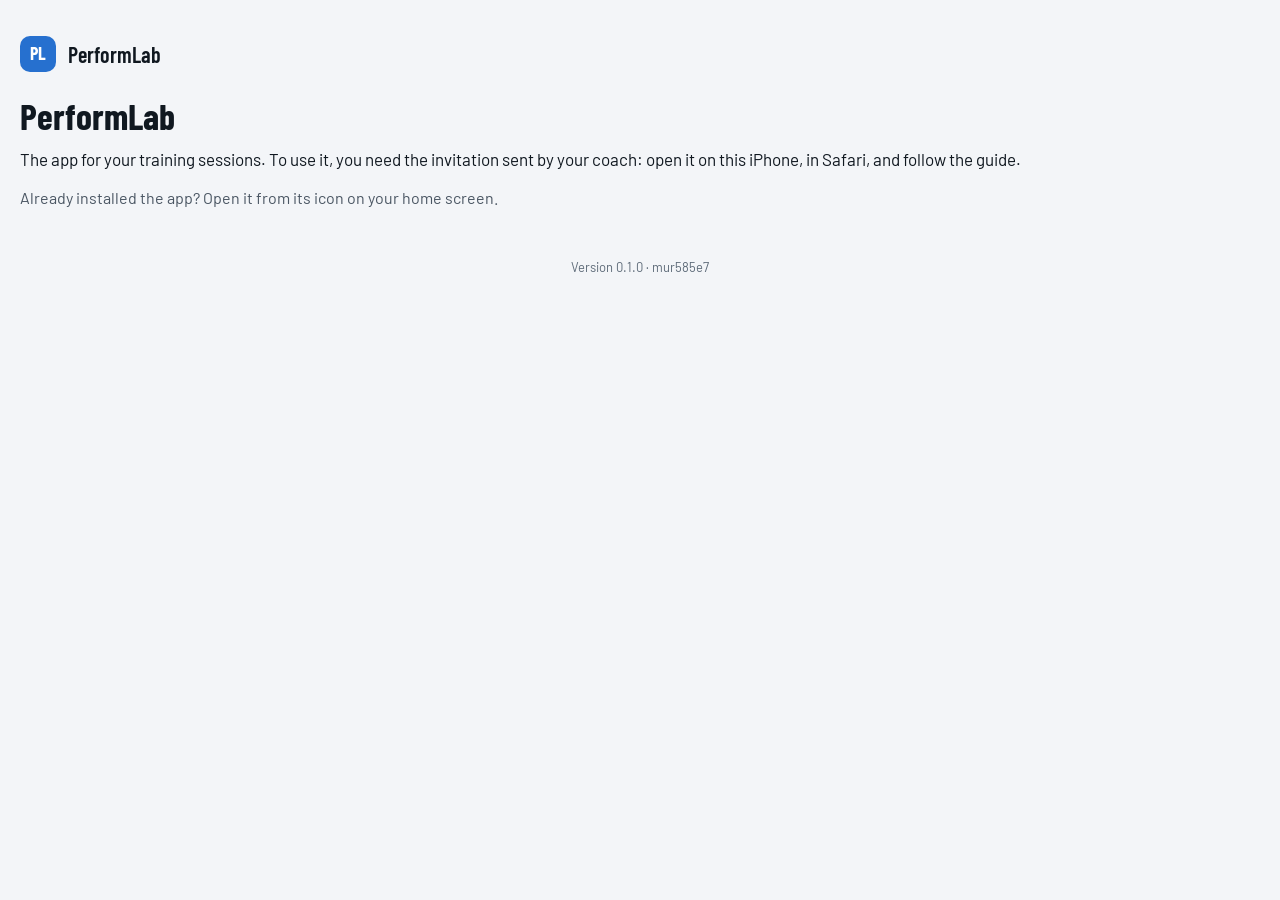
==== index.html @ 6d41f28b "PWA athlète - publication 20261002-175412" ====
<!DOCTYPE html>
<html lang="fr">
  <head>
    <meta charset="UTF-8" />
    <meta name="viewport" content="width=device-width, initial-scale=1, viewport-fit=cover" />
    <!-- Couleur de la barre du système : fond de la palette de la PWA (étape 6.4 bis). -->
    <meta name="theme-color" media="(prefers-color-scheme: dark)" content="#0f1317" />
    <meta name="theme-color" media="(prefers-color-scheme: light)" content="#f3f5f8" />
    <meta name="apple-mobile-web-app-capable" content="yes" />
    <meta name="apple-mobile-web-app-title" content="PerformLab" />
    <link rel="manifest" href="./manifest.webmanifest" />
    <link rel="apple-touch-icon" href="./icone-192.png" />
    <link rel="icon" type="image/png" href="./icone-192.png" />
    <title>PerformLab</title>
    <script type="module" crossorigin src="./assets/index-ChfJjUBq.js"></script>
    <link rel="stylesheet" crossorigin href="./assets/index-hLB2llm5.css">
  </head>
  <body>
    <div id="app"></div>
  </body>
</html>
---- assets/index-hLB2llm5.css ----
:root,[data-theme=dark]{--lightningcss-light: ;--lightningcss-dark:initial;color-scheme:dark;--bg-page:#0f1317;--bg-surface:#182028;--bg-block-header:#1e2832;--bg-muted:#141a20;--border-muted:#222b34;--bg-reader-bar:#141a20;--border-color:#242e38;--text-primary:#e8edf2;--text-secondary:#a3afbb;--text-tertiary:#7d8996;--accent:#2f7fe0;--accent-fill:#2670cf;--on-accent:#fff;--accent-light:#6aaef7;--banner-bg:#17263a;--banner-border:#2f7fe0;--state-same-bg:#6aaef7;--state-same-on:#0f1317;--state-modified:#f2a33a;--state-modified-on:#0f1317;--state-modified-text:#f2b45c;--state-todo-border:#4a5763;--state-todo-text:#c3ccd5;--danger-text:#ff8f80}[data-theme=light]{--lightningcss-light:initial;--lightningcss-dark: ;color-scheme:light;--bg-page:#f3f5f8;--bg-surface:#fff;--bg-block-header:#e9eef4;--bg-muted:#eceff3;--border-muted:#dde3e9;--bg-reader-bar:#fff;--border-color:#dfe5eb;--text-primary:#101820;--text-secondary:#4a5663;--text-tertiary:#5d6a78;--accent:#2f7fe0;--accent-fill:#2670cf;--on-accent:#fff;--accent-light:#1f64bd;--banner-bg:#e3eefc;--banner-border:#2f7fe0;--state-same-bg:#d7e7fb;--state-same-on:#0d4a94;--state-modified:#f2a33a;--state-modified-on:#101820;--state-modified-text:#9a5700;--state-todo-border:#8795a3;--state-todo-text:#3d4955;--danger-text:#b3261e}:root{--font-text:"Barlow", -apple-system, system-ui, sans-serif;--font-display:"Barlow Condensed", "Barlow", -apple-system, system-ui, sans-serif;--space-xs:4px;--space-sm:8px;--space-md:12px;--space-lg:20px;--space-xl:32px;--radius-sm:8px;--radius-md:14px;--radius-lg:18px;--touch-min:44px;--button-height:54px;--tabs-height:56px}@font-face{font-family:Barlow;font-style:normal;font-weight:400;font-display:swap;src:url(../polices/barlow-latin-400-normal.woff2)format("woff2")}@font-face{font-family:Barlow;font-style:normal;font-weight:500;font-display:swap;src:url(../polices/barlow-latin-500-normal.woff2)format("woff2")}@font-face{font-family:Barlow;font-style:normal;font-weight:600;font-display:swap;src:url(../polices/barlow-latin-600-normal.woff2)format("woff2")}@font-face{font-family:Barlow Condensed;font-style:normal;font-weight:600;font-display:swap;src:url(../polices/barlow-condensed-latin-600-normal.woff2)format("woff2")}@font-face{font-family:Barlow Condensed;font-style:normal;font-weight:700;font-display:swap;src:url(../polices/barlow-condensed-latin-700-normal.woff2)format("woff2")}html,body,#app{height:100%}html,body{overscroll-behavior:none;background:var(--bg-page);color:var(--text-primary);font-family:var(--font-text);-webkit-text-size-adjust:100%;-webkit-tap-highlight-color:transparent;margin:0;font-size:16px;line-height:1.4;overflow:hidden}h1,h2,h3{font-family:var(--font-display);margin:0;font-weight:700;line-height:1.1}.champ{gap:var(--space-xs);margin-bottom:var(--space-md);color:var(--text-secondary);flex-direction:column;font-size:.9375rem;display:flex}.champ input,.champ textarea{font:inherit;color:var(--text-primary);background:var(--bg-page);border:1.5px solid var(--border-color);border-radius:var(--radius-sm);min-height:var(--touch-min);padding:var(--space-sm) var(--space-md);box-sizing:border-box;font-size:1.0625rem}.champ input:focus,.champ textarea:focus{border-color:var(--accent);outline:none}.champ input[readonly]{color:var(--text-secondary)}.bouton{width:100%;min-height:var(--button-height);margin-top:var(--space-sm);border-radius:var(--radius-md);font-family:var(--font-text);cursor:pointer;font-size:1.125rem;font-weight:600;display:block}.bouton.principal{background:var(--accent-fill);color:var(--on-accent);border:none}.bouton.secondaire{border:1.5px solid var(--state-todo-border);color:var(--text-primary);background:0 0}.bouton:disabled{opacity:.55;cursor:default}.carte{background:var(--bg-surface);border-radius:var(--radius-lg);padding:var(--space-lg);margin-bottom:var(--space-md)}.texte-secondaire{color:var(--text-secondary)}.intitule{font-family:var(--font-text);letter-spacing:.12em;text-transform:uppercase;color:var(--text-secondary);margin:var(--space-lg) var(--space-xs) var(--space-sm);font-size:.8125rem;font-weight:600}.intitule.accent{color:var(--accent-light)}.ligne{justify-content:space-between;align-items:center;gap:var(--space-md);width:100%;min-height:var(--touch-min);font:inherit;text-align:left;color:var(--text-primary);cursor:pointer;background:0 0;border:none;padding:0;font-size:1.0625rem;display:flex}.ligne.accent{color:var(--accent-light)}.ligne.alerte{color:var(--danger-text)}.erreur{color:var(--text-primary);background:var(--bg-muted);border-left:4px solid var(--state-modified);border-radius:var(--radius-sm);padding:var(--space-md);margin:var(--space-md) 0}.onglets[data-v-5b04de70]{z-index:10;padding:var(--space-xs) max(var(--space-sm), env(safe-area-inset-right)) env(safe-area-inset-bottom) max(var(--space-sm), env(safe-area-inset-left));background:var(--bg-surface);border-top:1px solid var(--border-color);display:flex;position:fixed;bottom:0;left:0;right:0}.onglet[data-v-5b04de70]{min-height:var(--tabs-height);color:var(--text-secondary);flex-direction:column;flex:1;justify-content:center;align-items:center;gap:2px;font-size:.8125rem;font-weight:500;text-decoration:none;display:flex}.onglet.actif[data-v-5b04de70]{color:var(--accent-light);font-weight:600}.icone[data-v-5b04de70]{fill:none;stroke:currentColor;stroke-width:1.8px;stroke-linecap:round;stroke-linejoin:round;width:26px;height:26px}.onglet.actif .icone[data-v-5b04de70]{stroke-width:2.2px}.gabarit[data-v-c23abef9]{flex-direction:column;height:100%;display:flex}.barre-etat[data-v-c23abef9]{height:env(safe-area-inset-top);background:var(--bg-page);flex:none}.defilement[data-v-c23abef9]{overscroll-behavior-y:contain;-webkit-overflow-scrolling:touch;box-sizing:border-box;min-height:0;padding-top:max(calc(var(--space-lg) - env(safe-area-inset-top)), 0px);padding-left:max(var(--space-lg), env(safe-area-inset-left));padding-right:max(var(--space-lg), env(safe-area-inset-right));flex:1 1 0;overflow-y:auto}.entete[data-v-c23abef9]{justify-content:space-between;align-items:center;gap:var(--space-md);min-height:var(--touch-min);padding-top:var(--space-md);display:flex}.marque[data-v-c23abef9]{align-items:center;gap:var(--space-md);display:flex}.logo[data-v-c23abef9]{background:var(--accent-fill);width:36px;height:36px;color:var(--on-accent);font-family:var(--font-display);border-radius:10px;justify-content:center;align-items:center;font-size:1.125rem;font-weight:700;display:inline-flex}.nom[data-v-c23abef9]{font-family:var(--font-display);font-size:1.375rem;font-weight:600}.coach[data-v-c23abef9]{color:var(--text-secondary);font-size:.9375rem}.plein-ecran .contenu[data-v-c23abef9]{padding-top:0}.avec-onglets .defilement[data-v-c23abef9]{padding-bottom:calc(var(--tabs-height) + var(--space-lg) + env(safe-area-inset-bottom))}.contenu[data-v-c23abef9]{padding-top:var(--space-lg)}.pied[data-v-c23abef9]{padding-top:var(--space-xl);padding-bottom:max(var(--space-lg), env(safe-area-inset-bottom));text-align:center;color:var(--text-tertiary);font-size:.8125rem}.titre[data-v-57084f56]{margin:0 0 var(--space-xs);font-size:2.5rem}.seance[data-v-57084f56]{justify-content:space-between;align-items:center;gap:var(--space-md);color:inherit;margin-top:var(--space-md);text-decoration:none;display:flex}.corps p[data-v-57084f56]{margin:0}.titre-seance[data-v-57084f56]{font-size:1.125rem;font-weight:500}.meta[data-v-57084f56]{color:var(--text-secondary)}.pastille[data-v-57084f56]{border-radius:999px;flex:none;padding:2px 12px;font-size:.875rem;font-weight:600}.envoyee[data-v-57084f56]{background:var(--state-same-bg);color:var(--state-same-on)}.en-attente[data-v-57084f56]{border:1.5px solid var(--state-todo-border);color:var(--state-todo-text)}.titre[data-v-18b5e5ef]{margin-bottom:var(--space-md);font-size:2.25rem}.intro[data-v-18b5e5ef]{margin:0 0 var(--space-md);font-size:1.0625rem}.etapes[data-v-18b5e5ef]{margin-top:var(--space-lg);padding-left:calc(var(--space-lg) + 1.25rem);font-size:1.0625rem}.etapes li+li[data-v-18b5e5ef]{margin-top:var(--space-md)}.lien-texte[data-v-ebd82a32]{padding:var(--space-sm) 0;min-height:var(--touch-min);font:inherit;color:var(--accent-light);cursor:pointer;background:0 0;border:none;display:block}.titre[data-v-05183769]{margin-bottom:var(--space-sm);font-size:2.25rem}.question[data-v-9f95adce]{margin:0 0 var(--space-sm);font-size:1.0625rem}.explication[data-v-9f95adce]{margin:0;font-size:.9375rem}.explication+div[data-v-9f95adce]{margin-top:var(--space-md)}.titre[data-v-54c15e60]{margin-bottom:var(--space-md);font-size:2.25rem}.texte[data-v-54c15e60]{font-size:1.0625rem;line-height:1.5}.carte .texte[data-v-54c15e60]{margin:0}.version[data-v-54c15e60]{font-size:.8125rem}.effacement[data-v-54c15e60]{margin-top:var(--space-lg)}.date[data-v-a23d30db]{margin:0 0 var(--space-xs);color:var(--text-secondary);font-size:1.0625rem}.titre[data-v-a23d30db]{margin-bottom:var(--space-lg);font-size:2.5rem}.carte p[data-v-a23d30db]{margin:0}.carte p+p[data-v-a23d30db]{margin-top:var(--space-sm)}.principal[data-v-a23d30db]{font-size:1.0625rem}.diagnostic[data-v-a23d30db]{font-size:.875rem}.aujourdhui[data-v-a23d30db]{border:1.5px solid var(--border-color)}.aujourdhui .intitule[data-v-a23d30db]{margin:0 0 var(--space-xs)}.titre-seance[data-v-a23d30db]{margin:0 0 var(--space-xs);font-size:1.75rem}.aujourdhui p+p[data-v-a23d30db]{margin-top:0}.lancer[data-v-a23d30db]{box-sizing:border-box;margin-top:var(--space-md);justify-content:center;align-items:center;text-decoration:none;display:flex}.tuiles[data-v-a23d30db]{gap:var(--space-md);grid-template-columns:1fr 1fr;display:grid}.tuile[data-v-a23d30db]{box-sizing:border-box;min-height:128px;padding:var(--space-lg);border:1.5px solid var(--border-color);border-radius:var(--radius-lg);background:var(--bg-surface);color:var(--text-primary);font:inherit;text-align:left;flex-direction:column;text-decoration:none;display:flex}.tuile.a-venir[data-v-a23d30db]{border-style:dashed;border-color:var(--state-todo-border);color:var(--text-secondary);background:0 0}.tuile-tete[data-v-a23d30db]{justify-content:space-between;align-items:center;gap:var(--space-sm);min-height:28px;margin-bottom:auto;display:flex}.icone[data-v-a23d30db]{fill:none;width:28px;height:28px;stroke:var(--accent-light);stroke-width:1.8px;stroke-linecap:round;stroke-linejoin:round;flex:none}.a-venir .icone[data-v-a23d30db]{stroke:currentColor}.pastille[data-v-a23d30db]{background:var(--accent-fill);color:var(--on-accent);white-space:nowrap;border-radius:999px;padding:2px 10px;font-size:.875rem;font-weight:600}.tuile-titre[data-v-a23d30db]{margin-top:var(--space-md);font-size:1.25rem;font-weight:600}.tuile-detail[data-v-a23d30db]{color:var(--text-secondary);font-size:.9375rem}.titre[data-v-de3c1f25]{margin-bottom:var(--space-md);font-size:2.25rem}.illustration[data-v-873bbd40]{border-radius:var(--radius-md,12px);background:var(--bg-card,#fff);object-fit:contain;display:block}.vignette[data-v-873bbd40]{flex-shrink:0;width:64px;height:64px}.grande[data-v-873bbd40]{width:100%;max-height:220px;margin:var(--space-sm) 0}.pas-a-pas[data-v-c06b1b41]{grid-template-columns:var(--touch-min) minmax(84px, auto) var(--touch-min);border-radius:var(--radius-md);border:1.5px solid var(--border-color);background:var(--bg-page);align-items:center;gap:4px;padding:4px;display:inline-grid}.pas-a-pas.ecart[data-v-c06b1b41]{border-color:var(--state-modified)}.signe[data-v-c06b1b41]{height:var(--touch-min);background:var(--bg-block-header);color:var(--text-primary);cursor:pointer;border:none;border-radius:10px;font-size:1.5rem;font-weight:600}.signe[data-v-c06b1b41]:disabled{opacity:.45}.valeur[data-v-c06b1b41]{justify-content:center;align-items:baseline;gap:4px;display:flex}.valeur input[data-v-c06b1b41]{width:4.2ch;min-width:0;color:var(--text-primary);font-family:var(--font-display);text-align:right;background:0 0;border:none;padding:0;font-size:1.5rem;font-weight:700}.valeur input[data-v-c06b1b41]:focus{outline:2px solid var(--accent);outline-offset:2px;border-radius:4px}.unite[data-v-c06b1b41]{color:var(--text-secondary);font-size:1.0625rem}.icone-etat[data-v-96128c63]{fill:none;stroke:currentColor;stroke-width:2.4px;stroke-linecap:round;stroke-linejoin:round;flex:none;width:18px;height:18px}.choix[data-v-2cb89757]{gap:var(--space-sm);grid-template-columns:repeat(3,1fr);display:grid}.etat[data-v-2cb89757]{justify-content:center;align-items:center;gap:var(--space-xs);min-height:64px;padding:var(--space-sm) var(--space-xs);border-radius:var(--radius-md);border:1.5px solid var(--state-todo-border);background:var(--bg-surface);color:var(--text-primary);font-family:var(--font-text);cursor:pointer;flex-direction:column;font-size:1.0625rem;font-weight:600;display:flex}.etat[data-v-2cb89757]:disabled{cursor:default}.etat[data-v-2cb89757]:disabled:not(.choisi){opacity:.55}.icone[data-v-2cb89757]{width:26px;height:26px}.is-same .icone[data-v-2cb89757]{color:var(--accent-light)}.is-modified .icone[data-v-2cb89757]{color:var(--state-modified)}.is-skipped .icone[data-v-2cb89757]{color:var(--text-secondary)}.choisi[data-v-2cb89757]{background:var(--banner-bg)}.choisi.is-same[data-v-2cb89757]{border-color:var(--accent)}.choisi.is-modified[data-v-2cb89757]{border-color:var(--state-modified)}.choisi.is-skipped[data-v-2cb89757]{border-color:var(--text-secondary)}.compact .etat[data-v-2cb89757]{min-height:var(--touch-min);flex-direction:row;gap:6px;font-size:.9375rem}.compact .icone[data-v-2cb89757]{width:18px;height:18px}.compact .choisi.is-modified[data-v-2cb89757]{background:var(--state-modified);color:var(--state-modified-on)}.compact .choisi.is-modified .icone[data-v-2cb89757]{color:var(--state-modified-on)}.ligne[data-v-b8db3f36]{padding:var(--space-md) 0}.ligne+.ligne[data-v-b8db3f36]{border-top:1px solid var(--border-color)}.entete[data-v-b8db3f36]{justify-content:space-between;align-items:baseline;gap:var(--space-md);margin-bottom:var(--space-sm);display:flex}.titre[data-v-b8db3f36]{font-size:1.125rem;font-weight:600}.prevu[data-v-b8db3f36]{color:var(--text-tertiary);text-align:right;font-size:.9375rem}.champs[data-v-b8db3f36]{align-items:flex-start;gap:var(--space-sm);flex-direction:column;display:flex}.lecteur[data-v-18b032e0]{padding-bottom:calc(var(--button-height) + 2 * var(--space-md) + env(safe-area-inset-bottom))}.haut[data-v-18b032e0]{justify-content:space-between;align-items:center;gap:var(--space-md);min-height:var(--touch-min);display:flex}.vers-seance[data-v-18b032e0]{align-items:center;gap:var(--space-sm);min-height:var(--touch-min);color:var(--accent-light);font-size:1.0625rem;text-decoration:none;display:inline-flex}.icone-liste[data-v-18b032e0]{fill:none;stroke:currentColor;stroke-width:2px;width:22px;height:22px}.position[data-v-18b032e0]{color:var(--text-secondary);text-align:right}.segments[data-v-18b032e0]{gap:var(--space-sm);margin:var(--space-md) 0 var(--space-lg);display:flex}.segment[data-v-18b032e0]{background:var(--border-color);border-radius:3px;flex:1;height:5px}.segment.is-same[data-v-18b032e0]{background:var(--accent)}.segment.is-modified[data-v-18b032e0]{background:var(--state-modified)}.segment.is-skipped[data-v-18b032e0]{background:var(--text-tertiary)}.rubrique[data-v-18b032e0]{margin:var(--space-lg) 0 var(--space-sm);letter-spacing:.12em;text-transform:uppercase;color:var(--text-secondary);font-size:.8125rem;font-weight:600}.segments+.rubrique[data-v-18b032e0],.segments+div>.rubrique[data-v-18b032e0]:first-child{margin-top:0}.nom[data-v-18b032e0]{overflow-wrap:anywhere;font-size:2.5rem}.sous-titre[data-v-18b032e0]{margin:var(--space-xs) 0 0;color:var(--text-secondary);font-size:1.0625rem}.tuiles[data-v-18b032e0]{gap:var(--space-sm);margin-top:var(--space-lg);grid-template-columns:repeat(auto-fit,minmax(0,1fr));display:grid}.tuile[data-v-18b032e0]{min-height:108px;padding:var(--space-sm) var(--space-xs);border-radius:var(--radius-md);background:var(--bg-surface);text-align:center;flex-direction:column;justify-content:center;align-items:center;display:flex}.chiffre[data-v-18b032e0]{font-family:var(--font-display);overflow-wrap:anywhere;font-size:2.75rem;font-weight:700;line-height:1.1}.chiffre.long[data-v-18b032e0]{font-size:1.75rem}.unite[data-v-18b032e0]{margin-left:.2em;font-size:1.25rem}.libelle[data-v-18b032e0]{color:var(--text-secondary);font-size:.9375rem}.tempo-repos[data-v-18b032e0]{justify-content:space-between;gap:var(--space-md);margin-top:var(--space-md);padding:0 var(--space-sm);color:var(--text-secondary);font-size:1.0625rem;display:flex}.tempo-repos strong[data-v-18b032e0]{color:var(--text-primary)}.repos[data-v-18b032e0]{margin-left:auto}.consigne[data-v-18b032e0]{margin:var(--space-md) 0 0;padding:var(--space-md) var(--space-lg);border-radius:var(--radius-md);background:var(--bg-surface);font-size:1.0625rem}.consigne strong[data-v-18b032e0]{color:var(--text-secondary)}.carte-exercice[data-v-18b032e0]{margin-top:var(--space-lg);padding:var(--space-lg);border-radius:var(--radius-lg);background:var(--bg-surface)}.carte-exercice p[data-v-18b032e0]{margin:0}.entete-carte[data-v-18b032e0]{align-items:center;gap:var(--space-sm);display:flex}.nom-carte[data-v-18b032e0]{font-size:1.1875rem;font-weight:500}.prescription[data-v-18b032e0]{font-family:var(--font-display);overflow-wrap:anywhere;font-size:1.625rem;font-weight:700}.complement[data-v-18b032e0]{font-family:var(--font-text);color:var(--text-secondary);font-size:1rem;font-weight:400}.details[data-v-18b032e0]{color:var(--text-secondary);margin-bottom:var(--space-xs)!important}.carte-exercice .choix[data-v-18b032e0]{margin-top:var(--space-md)}.saisie-carte[data-v-18b032e0]{margin-top:var(--space-sm)}.carte-saisie[data-v-18b032e0]{margin-top:var(--space-lg);padding:var(--space-sm) var(--space-lg) var(--space-lg);border-radius:var(--radius-lg);background:var(--bg-surface)}.carte-saisie>.rubrique[data-v-18b032e0]{margin-top:var(--space-md);margin-bottom:0}.aide[data-v-18b032e0]{margin:var(--space-sm) 0 0;padding-top:var(--space-md);border-top:1px solid var(--border-color);color:var(--text-secondary)}.ligne-tours[data-v-18b032e0]{justify-content:space-between;align-items:center;gap:var(--space-md);margin-top:var(--space-md);display:flex}.prevu-tours[data-v-18b032e0]{color:var(--text-tertiary)}.barre[data-v-18b032e0]{gap:var(--space-md);padding:var(--space-md) max(var(--space-lg), env(safe-area-inset-right)) max(var(--space-md), env(safe-area-inset-bottom)) max(var(--space-lg), env(safe-area-inset-left));background:var(--bg-reader-bar);border-top:1px solid var(--border-muted);grid-template-columns:1fr 1fr;display:grid;position:fixed;bottom:0;left:0;right:0}.barre .bouton[data-v-18b032e0]{margin-top:0}.badge[data-v-0a43cc72]{white-space:nowrap;box-sizing:border-box;border-radius:999px;align-items:center;gap:6px;min-height:32px;padding:0 14px;font-size:.9375rem;font-weight:600;display:inline-flex}.is-same[data-v-0a43cc72]{background:var(--state-same-bg);color:var(--state-same-on)}.is-modified[data-v-0a43cc72]{background:var(--state-modified);color:var(--state-modified-on)}.is-skipped[data-v-0a43cc72],.is-todo[data-v-0a43cc72]{border:1.5px solid var(--state-todo-border);color:var(--state-todo-text)}.titre[data-v-a66cc22c]{font-size:2.25rem}.theme[data-v-a66cc22c]{color:var(--text-secondary);margin:var(--space-xs) 0 0}.rubrique[data-v-a66cc22c]{font-family:var(--font-text);letter-spacing:.12em;text-transform:uppercase;color:var(--text-secondary);margin:var(--space-xl) 0 var(--space-md);font-size:.8125rem;font-weight:600}.etats[data-v-a66cc22c]{gap:var(--space-sm);flex-wrap:wrap;display:flex}.bouton[data-v-a66cc22c]{width:100%;height:var(--button-height);margin-bottom:var(--space-sm);border-radius:var(--radius-md);font-family:var(--font-text);font-size:1.125rem;font-weight:600;display:block}.principal[data-v-a66cc22c]{background:var(--accent-fill);color:var(--on-accent);border:none}.secondaire[data-v-a66cc22c]{border:1.5px solid var(--state-todo-border);color:var(--text-primary);background:0 0}.bandeau[data-v-a66cc22c]{align-items:center;gap:var(--space-md);padding:var(--space-md) var(--space-lg);border-radius:var(--radius-lg);background:var(--banner-bg);border:1.5px solid var(--banner-border);margin-bottom:var(--space-md);font-weight:600;display:flex}.nombre[data-v-a66cc22c]{background:var(--accent-fill);width:44px;height:44px;color:var(--on-accent);font-family:var(--font-display);border-radius:50%;justify-content:center;align-items:center;font-size:1.5rem;font-weight:700;display:inline-flex}.carte[data-v-a66cc22c]{background:var(--bg-surface);border-radius:var(--radius-lg);padding:var(--space-lg);margin-bottom:var(--space-md)}.carte p[data-v-a66cc22c]{margin:0 0 var(--space-xs)}.attenuee[data-v-a66cc22c]{background:var(--bg-muted);border:1px solid var(--border-muted)}.exercice[data-v-a66cc22c]{font-size:1.125rem;font-weight:500}.prescription[data-v-a66cc22c]{font-family:var(--font-display);font-size:1.75rem;font-weight:600}.secondaire-texte[data-v-a66cc22c]{color:var(--text-secondary)}.modifie-texte[data-v-a66cc22c]{color:var(--state-modified-text)}.lien[data-v-a66cc22c]{color:var(--accent-light)}.roles[data-v-a66cc22c]{margin:0;padding:0;list-style:none}.role[data-v-a66cc22c]{align-items:center;gap:var(--space-sm);padding:var(--space-xs) 0;border-bottom:1px solid var(--border-color);grid-template-columns:28px 1fr auto;font-size:.875rem;display:grid}.pastille[data-v-a66cc22c]{border:1px solid var(--border-color);border-radius:6px;width:24px;height:24px}.valeur[data-v-a66cc22c]{color:var(--text-secondary);font-variant-numeric:tabular-nums}.question[data-v-3320740c]{margin:0 0 var(--space-sm);font-size:1.0625rem}.explication[data-v-3320740c]{margin:0;font-size:.9375rem}.titre[data-v-004e08c0]{margin-bottom:var(--space-lg);font-size:2.5rem}.libelle[data-v-004e08c0]{margin:0 0 var(--space-xs);font-size:.875rem}.accord[data-v-004e08c0],.question[data-v-004e08c0]{margin:0}.question[data-v-004e08c0]{font-size:1.0625rem}.coach[data-v-004e08c0]{margin:0;font-size:1.125rem;font-weight:500}.note[data-v-004e08c0]{margin:0 var(--space-xs) var(--space-md);font-size:.9375rem}.donnees .rangee+.rangee[data-v-004e08c0]{margin-top:var(--space-md);padding-top:var(--space-md);border-top:1px solid var(--border-color)}.retour[data-v-004e08c0]{margin-top:var(--space-lg);min-height:var(--touch-min);line-height:var(--touch-min);color:var(--accent-light);display:inline-block}.retour[data-v-64f197fd]{min-height:var(--touch-min);line-height:var(--touch-min);color:var(--accent-light);font-size:1.0625rem;text-decoration:none;display:inline-block}.date[data-v-64f197fd]{margin:var(--space-md) 0 var(--space-xs);color:var(--text-secondary);font-size:1.0625rem}.titre[data-v-64f197fd]{margin-bottom:var(--space-lg);overflow-wrap:anywhere;font-size:2.5rem}.note p[data-v-64f197fd]{margin:0}.rubrique[data-v-64f197fd]{letter-spacing:.12em;text-transform:uppercase;color:var(--text-secondary);font-size:.8125rem;font-weight:600;margin-bottom:var(--space-xs)!important}.texte-note[data-v-64f197fd]{font-size:1.0625rem}.progression[data-v-64f197fd]{align-items:center;gap:var(--space-md);margin:var(--space-lg) 0;display:flex}.piste[data-v-64f197fd]{background:var(--border-color);border-radius:4px;flex:1;height:8px;overflow:hidden}.rempli[data-v-64f197fd]{background:var(--state-modified);height:100%}.bloc[data-v-64f197fd]{background:var(--bg-surface);border-radius:var(--radius-lg);margin-bottom:var(--space-lg);overflow:hidden}.entete-bloc[data-v-64f197fd]{background:var(--bg-block-header);padding:var(--space-md) var(--space-lg)}.ligne-bloc[data-v-64f197fd]{justify-content:space-between;align-items:baseline;gap:var(--space-md);display:flex}.nom-bloc[data-v-64f197fd]{font-size:1.375rem;font-weight:700}.format[data-v-64f197fd]{color:var(--text-secondary);text-align:right}.consigne-bloc[data-v-64f197fd]{margin:var(--space-xs) 0 0;color:var(--text-secondary)}.exercice[data-v-64f197fd]{padding:var(--space-lg)}.exercice+.exercice[data-v-64f197fd]{border-top:1px solid var(--border-color)}.ligne-exercice[data-v-64f197fd]{justify-content:space-between;align-items:flex-start;gap:var(--space-sm);display:flex}.nom-exercice[data-v-64f197fd]{flex:1;margin:0;font-size:1.1875rem;font-weight:500}.prescription[data-v-64f197fd]{margin:var(--space-xs) 0 0;font-family:var(--font-display);overflow-wrap:anywhere;font-size:1.625rem;font-weight:600}.complement[data-v-64f197fd]{font-family:var(--font-text);color:var(--text-secondary);font-size:1rem;font-weight:400}.realise[data-v-64f197fd]{margin:var(--space-xs) 0 0;padding:2px var(--space-sm);border-radius:var(--radius-sm);background:var(--state-modified);color:var(--state-modified-on);font-weight:600;display:inline-block}.terme[data-v-64f197fd]{white-space:nowrap}.realise-lignes[data-v-64f197fd]{column-gap:var(--space-md);padding:var(--space-xs) var(--space-md) var(--space-sm);font-variant-numeric:tabular-nums;grid-template-columns:auto auto;row-gap:2px;display:inline-grid}.realise-lignes p[data-v-64f197fd]{margin:0}.realise-titre[data-v-64f197fd]{grid-column:1/-1}.realise-ligne[data-v-64f197fd]{display:contents}.realise-valeur[data-v-64f197fd]{white-space:nowrap}.commentaire[data-v-64f197fd]{margin-top:var(--space-lg)}.fin p[data-v-64f197fd],.confirmation p[data-v-64f197fd]{margin:0 0 var(--space-sm)}.fin-titre[data-v-64f197fd]{font-size:1.125rem;font-weight:600}.lien-bouton[data-v-64f197fd]{box-sizing:border-box;justify-content:center;align-items:center;text-decoration:none;display:flex}.details[data-v-64f197fd]{margin:var(--space-xs) 0 0;color:var(--text-secondary)}.bandeau[data-v-e4654d93]{align-items:center;gap:var(--space-md);padding:var(--space-md) var(--space-lg);margin-bottom:var(--space-lg);border-radius:var(--radius-lg);background:var(--banner-bg);border:1.5px solid var(--banner-border);display:flex}.bandeau p[data-v-e4654d93]{margin:0}.nombre[data-v-e4654d93]{background:var(--accent-fill);width:44px;height:44px;color:var(--on-accent);font-family:var(--font-display);border-radius:50%;flex:none;justify-content:center;align-items:center;font-size:1.5rem;font-weight:700;display:inline-flex}.bandeau-titre[data-v-e4654d93]{font-size:1.0625rem;font-weight:600}.bandeau-dates[data-v-e4654d93]{color:var(--text-secondary)}.rubrique[data-v-e4654d93]{font-family:var(--font-text);letter-spacing:.12em;text-transform:uppercase;color:var(--text-secondary);margin:var(--space-lg) 0 var(--space-md);font-size:.8125rem;font-weight:600}.seance[data-v-e4654d93]{color:inherit;gap:var(--space-lg);align-items:center;text-decoration:none;display:flex}.date[data-v-e4654d93]{flex-direction:column;flex:none;align-items:center;width:3rem;display:flex}.jour[data-v-e4654d93]{color:var(--accent-light);font-size:.875rem;font-weight:500}.numero[data-v-e4654d93]{font-family:var(--font-display);font-size:2rem;font-weight:700;line-height:1}.corps[data-v-e4654d93]{flex:1;min-width:0}.ligne-titre[data-v-e4654d93]{justify-content:space-between;align-items:flex-start;gap:var(--space-xs) var(--space-sm);flex-wrap:wrap;display:flex}.titre-seance[data-v-e4654d93]{flex:10rem;margin:0;font-size:1.125rem;font-weight:500}.pastille[data-v-e4654d93]{background:var(--state-same-bg);color:var(--state-same-on);border-radius:999px;flex:none;padding:2px 12px;font-size:.875rem;font-weight:600}.pastille.en-cours[data-v-e4654d93]{background:var(--state-modified);color:var(--state-modified-on)}.chevron[data-v-e4654d93]{color:var(--text-secondary);flex:none;font-size:1.75rem}.meta[data-v-e4654d93]{margin:var(--space-xs) 0 0;color:var(--text-secondary)}.retour[data-v-71c48bc3]{min-height:var(--touch-min);line-height:var(--touch-min);color:var(--accent-light);font-size:1.0625rem;text-decoration:none;display:inline-block}.titre[data-v-71c48bc3]{margin:var(--space-md) 0 var(--space-lg);font-size:2.5rem}.carte p[data-v-71c48bc3]{margin:0}.carte p+p[data-v-71c48bc3]{margin-top:var(--space-sm)}.principal[data-v-71c48bc3]{font-size:1.0625rem}
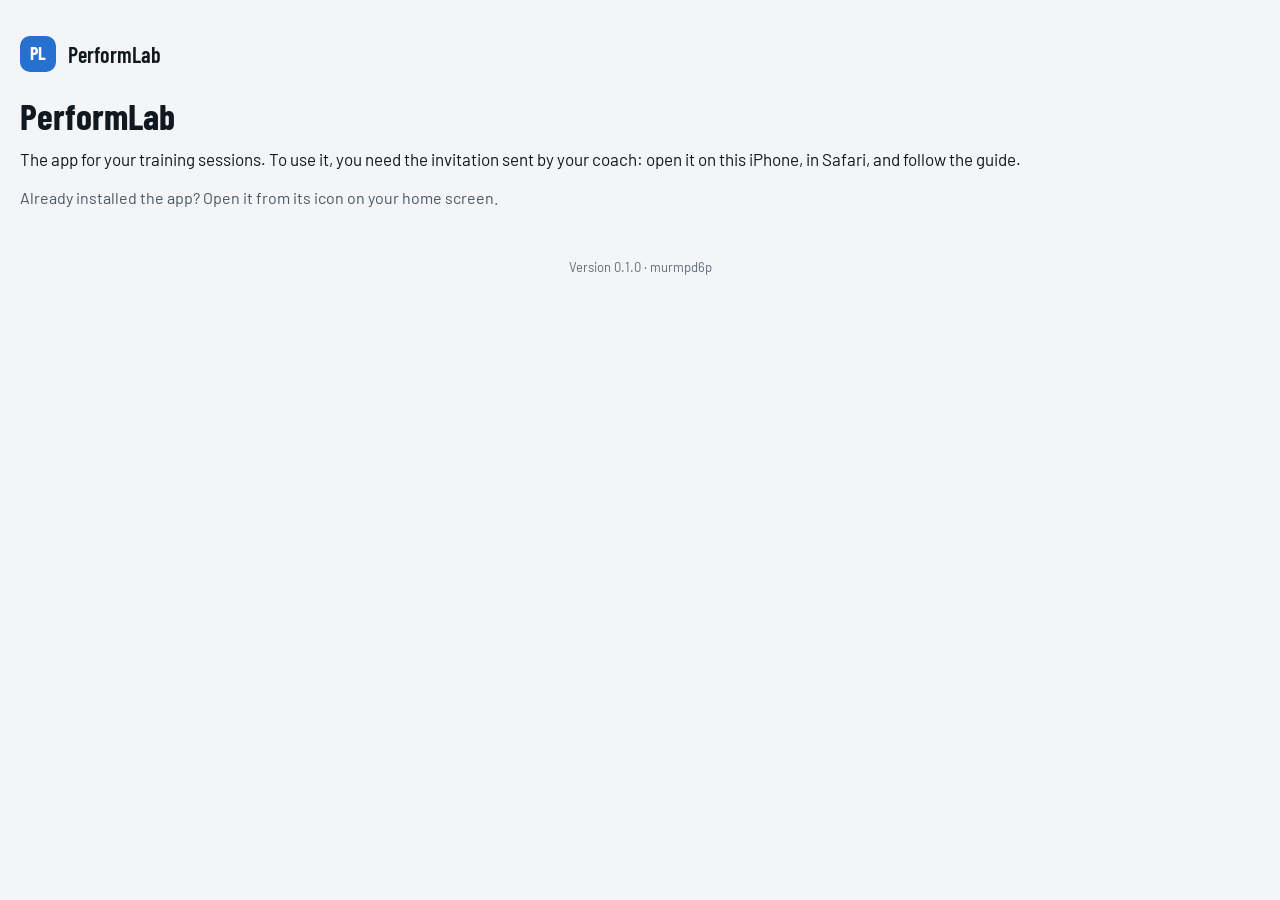
==== commit 4d8f5285: "PWA athlète - publication 20261003-020327" ====
--- a/index.html
+++ b/index.html
@@ -12,8 +12,8 @@
     <link rel="apple-touch-icon" href="./icone-192.png" />
     <link rel="icon" type="image/png" href="./icone-192.png" />
     <title>PerformLab</title>
-    <script type="module" crossorigin src="./assets/index-ChfJjUBq.js"></script>
-    <link rel="stylesheet" crossorigin href="./assets/index-hLB2llm5.css">
+    <script type="module" crossorigin src="./assets/index-DGYwR2J0.js"></script>
+    <link rel="stylesheet" crossorigin href="./assets/index-7eD16azv.css">
   </head>
   <body>
     <div id="app"></div>
--- a/assets/index-7eD16azv.css
+++ b/assets/index-7eD16azv.css
@@ -0,0 +1 @@
+:root,[data-theme=dark]{--lightningcss-light: ;--lightningcss-dark:initial;color-scheme:dark;--bg-page:#0f1317;--bg-surface:#182028;--bg-block-header:#1e2832;--bg-muted:#141a20;--border-muted:#222b34;--bg-reader-bar:#141a20;--border-color:#242e38;--text-primary:#e8edf2;--text-secondary:#a3afbb;--text-tertiary:#7d8996;--accent:#2f7fe0;--accent-fill:#2670cf;--on-accent:#fff;--accent-light:#6aaef7;--banner-bg:#17263a;--banner-border:#2f7fe0;--state-same-bg:#6aaef7;--state-same-on:#0f1317;--state-modified:#f2a33a;--state-modified-on:#0f1317;--state-modified-text:#f2b45c;--state-todo-border:#4a5763;--state-todo-text:#c3ccd5;--danger-text:#ff8f80;--rpe-1:#108240;--rpe-2:#10831a;--rpe-3:#368110;--rpe-4:#607a0f;--rpe-5:#807110;--rpe-6:#986713;--rpe-7:#af5a16;--rpe-8:#c44918;--rpe-9:#d72d1b;--rpe-10:#dd1b35;--rpe-on:#fff}[data-theme=light]{--lightningcss-light:initial;--lightningcss-dark: ;color-scheme:light;--bg-page:#f3f5f8;--bg-surface:#fff;--bg-block-header:#e9eef4;--bg-muted:#eceff3;--border-muted:#dde3e9;--bg-reader-bar:#fff;--border-color:#dfe5eb;--text-primary:#101820;--text-secondary:#4a5663;--text-tertiary:#5d6a78;--accent:#2f7fe0;--accent-fill:#2670cf;--on-accent:#fff;--accent-light:#1f64bd;--banner-bg:#e3eefc;--banner-border:#2f7fe0;--state-same-bg:#d7e7fb;--state-same-on:#0d4a94;--state-modified:#f2a33a;--state-modified-on:#101820;--state-modified-text:#9a5700;--state-todo-border:#8795a3;--state-todo-text:#3d4955;--danger-text:#b3261e;--rpe-1:#108240;--rpe-2:#10831a;--rpe-3:#368110;--rpe-4:#607a0f;--rpe-5:#807110;--rpe-6:#986713;--rpe-7:#af5a16;--rpe-8:#c44918;--rpe-9:#d72d1b;--rpe-10:#dd1b35;--rpe-on:#fff}:root{--font-text:"Barlow", -apple-system, system-ui, sans-serif;--font-display:"Barlow Condensed", "Barlow", -apple-system, system-ui, sans-serif;--space-xs:4px;--space-sm:8px;--space-md:12px;--space-lg:20px;--space-xl:32px;--radius-sm:8px;--radius-md:14px;--radius-lg:18px;--touch-min:44px;--button-height:54px;--tabs-height:56px}@font-face{font-family:Barlow;font-style:normal;font-weight:400;font-display:swap;src:url(../polices/barlow-latin-400-normal.woff2)format("woff2")}@font-face{font-family:Barlow;font-style:normal;font-weight:500;font-display:swap;src:url(../polices/barlow-latin-500-normal.woff2)format("woff2")}@font-face{font-family:Barlow;font-style:normal;font-weight:600;font-display:swap;src:url(../polices/barlow-latin-600-normal.woff2)format("woff2")}@font-face{font-family:Barlow Condensed;font-style:normal;font-weight:600;font-display:swap;src:url(../polices/barlow-condensed-latin-600-normal.woff2)format("woff2")}@font-face{font-family:Barlow Condensed;font-style:normal;font-weight:700;font-display:swap;src:url(../polices/barlow-condensed-latin-700-normal.woff2)format("woff2")}html,body,#app{height:100%}html,body{overscroll-behavior:none;background:var(--bg-page);color:var(--text-primary);font-family:var(--font-text);-webkit-text-size-adjust:100%;-webkit-tap-highlight-color:transparent;margin:0;font-size:16px;line-height:1.4;overflow:hidden}h1,h2,h3{font-family:var(--font-display);margin:0;font-weight:700;line-height:1.1}.champ{gap:var(--space-xs);margin-bottom:var(--space-md);color:var(--text-secondary);flex-direction:column;font-size:.9375rem;display:flex}.champ input,.champ textarea{font:inherit;color:var(--text-primary);background:var(--bg-page);border:1.5px solid var(--border-color);border-radius:var(--radius-sm);min-height:var(--touch-min);padding:var(--space-sm) var(--space-md);box-sizing:border-box;font-size:1.0625rem}.champ input:focus,.champ textarea:focus{border-color:var(--accent);outline:none}.champ input[readonly]{color:var(--text-secondary)}.bouton{width:100%;min-height:var(--button-height);margin-top:var(--space-sm);border-radius:var(--radius-md);font-family:var(--font-text);cursor:pointer;font-size:1.125rem;font-weight:600;display:block}.bouton.principal{background:var(--accent-fill);color:var(--on-accent);border:none}.bouton.secondaire{border:1.5px solid var(--state-todo-border);color:var(--text-primary);background:0 0}.bouton:disabled{opacity:.55;cursor:default}.carte{background:var(--bg-surface);border-radius:var(--radius-lg);padding:var(--space-lg);margin-bottom:var(--space-md)}.texte-secondaire{color:var(--text-secondary)}.intitule{font-family:var(--font-text);letter-spacing:.12em;text-transform:uppercase;color:var(--text-secondary);margin:var(--space-lg) var(--space-xs) var(--space-sm);font-size:.8125rem;font-weight:600}.intitule.accent{color:var(--accent-light)}.ligne{justify-content:space-between;align-items:center;gap:var(--space-md);width:100%;min-height:var(--touch-min);font:inherit;text-align:left;color:var(--text-primary);cursor:pointer;background:0 0;border:none;padding:0;font-size:1.0625rem;display:flex}.ligne.accent{color:var(--accent-light)}.ligne.alerte{color:var(--danger-text)}.erreur{color:var(--text-primary);background:var(--bg-muted);border-left:4px solid var(--state-modified);border-radius:var(--radius-sm);padding:var(--space-md);margin:var(--space-md) 0}.onglets[data-v-5b04de70]{z-index:10;padding:var(--space-xs) max(var(--space-sm), env(safe-area-inset-right)) env(safe-area-inset-bottom) max(var(--space-sm), env(safe-area-inset-left));background:var(--bg-surface);border-top:1px solid var(--border-color);display:flex;position:fixed;bottom:0;left:0;right:0}.onglet[data-v-5b04de70]{min-height:var(--tabs-height);color:var(--text-secondary);flex-direction:column;flex:1;justify-content:center;align-items:center;gap:2px;font-size:.8125rem;font-weight:500;text-decoration:none;display:flex}.onglet.actif[data-v-5b04de70]{color:var(--accent-light);font-weight:600}.icone[data-v-5b04de70]{fill:none;stroke:currentColor;stroke-width:1.8px;stroke-linecap:round;stroke-linejoin:round;width:26px;height:26px}.onglet.actif .icone[data-v-5b04de70]{stroke-width:2.2px}.gabarit[data-v-c23abef9]{flex-direction:column;height:100%;display:flex}.barre-etat[data-v-c23abef9]{height:env(safe-area-inset-top);background:var(--bg-page);flex:none}.defilement[data-v-c23abef9]{overscroll-behavior-y:contain;-webkit-overflow-scrolling:touch;box-sizing:border-box;min-height:0;padding-top:max(calc(var(--space-lg) - env(safe-area-inset-top)), 0px);padding-left:max(var(--space-lg), env(safe-area-inset-left));padding-right:max(var(--space-lg), env(safe-area-inset-right));flex:1 1 0;overflow-y:auto}.entete[data-v-c23abef9]{justify-content:space-between;align-items:center;gap:var(--space-md);min-height:var(--touch-min);padding-top:var(--space-md);display:flex}.marque[data-v-c23abef9]{align-items:center;gap:var(--space-md);display:flex}.logo[data-v-c23abef9]{background:var(--accent-fill);width:36px;height:36px;color:var(--on-accent);font-family:var(--font-display);border-radius:10px;justify-content:center;align-items:center;font-size:1.125rem;font-weight:700;display:inline-flex}.nom[data-v-c23abef9]{font-family:var(--font-display);font-size:1.375rem;font-weight:600}.coach[data-v-c23abef9]{color:var(--text-secondary);font-size:.9375rem}.plein-ecran .contenu[data-v-c23abef9]{padding-top:0}.avec-onglets .defilement[data-v-c23abef9]{padding-bottom:calc(var(--tabs-height) + var(--space-lg) + env(safe-area-inset-bottom))}.contenu[data-v-c23abef9]{padding-top:var(--space-lg)}.pied[data-v-c23abef9]{padding-top:var(--space-xl);padding-bottom:max(var(--space-lg), env(safe-area-inset-bottom));text-align:center;color:var(--text-tertiary);font-size:.8125rem}.titre[data-v-f253bcbd]{margin:0 0 var(--space-xs);font-size:2.5rem}.seance[data-v-f253bcbd]{justify-content:space-between;align-items:center;gap:var(--space-md);color:inherit;margin-top:var(--space-md);text-decoration:none;display:flex}.corps p[data-v-f253bcbd]{margin:0}.titre-seance[data-v-f253bcbd]{font-size:1.125rem;font-weight:500}.meta[data-v-f253bcbd]{color:var(--text-secondary)}.pastille[data-v-f253bcbd]{border-radius:999px;flex:none;padding:2px 12px;font-size:.875rem;font-weight:600}.envoyee[data-v-f253bcbd]{background:var(--state-same-bg);color:var(--state-same-on)}.en-attente[data-v-f253bcbd]{border:1.5px solid var(--state-todo-border);color:var(--state-todo-text)}.titre[data-v-18b5e5ef]{margin-bottom:var(--space-md);font-size:2.25rem}.intro[data-v-18b5e5ef]{margin:0 0 var(--space-md);font-size:1.0625rem}.etapes[data-v-18b5e5ef]{margin-top:var(--space-lg);padding-left:calc(var(--space-lg) + 1.25rem);font-size:1.0625rem}.etapes li+li[data-v-18b5e5ef]{margin-top:var(--space-md)}.lien-texte[data-v-ebd82a32]{padding:var(--space-sm) 0;min-height:var(--touch-min);font:inherit;color:var(--accent-light);cursor:pointer;background:0 0;border:none;display:block}.titre[data-v-05183769]{margin-bottom:var(--space-sm);font-size:2.25rem}.question[data-v-9f95adce]{margin:0 0 var(--space-sm);font-size:1.0625rem}.explication[data-v-9f95adce]{margin:0;font-size:.9375rem}.explication+div[data-v-9f95adce]{margin-top:var(--space-md)}.titre[data-v-54c15e60]{margin-bottom:var(--space-md);font-size:2.25rem}.texte[data-v-54c15e60]{font-size:1.0625rem;line-height:1.5}.carte .texte[data-v-54c15e60]{margin:0}.version[data-v-54c15e60]{font-size:.8125rem}.effacement[data-v-54c15e60]{margin-top:var(--space-lg)}.date[data-v-a23d30db]{margin:0 0 var(--space-xs);color:var(--text-secondary);font-size:1.0625rem}.titre[data-v-a23d30db]{margin-bottom:var(--space-lg);font-size:2.5rem}.carte p[data-v-a23d30db]{margin:0}.carte p+p[data-v-a23d30db]{margin-top:var(--space-sm)}.principal[data-v-a23d30db]{font-size:1.0625rem}.diagnostic[data-v-a23d30db]{font-size:.875rem}.aujourdhui[data-v-a23d30db]{border:1.5px solid var(--border-color)}.aujourdhui .intitule[data-v-a23d30db]{margin:0 0 var(--space-xs)}.titre-seance[data-v-a23d30db]{margin:0 0 var(--space-xs);font-size:1.75rem}.aujourdhui p+p[data-v-a23d30db]{margin-top:0}.lancer[data-v-a23d30db]{box-sizing:border-box;margin-top:var(--space-md);justify-content:center;align-items:center;text-decoration:none;display:flex}.tuiles[data-v-a23d30db]{gap:var(--space-md);grid-template-columns:1fr 1fr;display:grid}.tuile[data-v-a23d30db]{box-sizing:border-box;min-height:128px;padding:var(--space-lg);border:1.5px solid var(--border-color);border-radius:var(--radius-lg);background:var(--bg-surface);color:var(--text-primary);font:inherit;text-align:left;flex-direction:column;text-decoration:none;display:flex}.tuile.a-venir[data-v-a23d30db]{border-style:dashed;border-color:var(--state-todo-border);color:var(--text-secondary);background:0 0}.tuile-tete[data-v-a23d30db]{justify-content:space-between;align-items:center;gap:var(--space-sm);min-height:28px;margin-bottom:auto;display:flex}.icone[data-v-a23d30db]{fill:none;width:28px;height:28px;stroke:var(--accent-light);stroke-width:1.8px;stroke-linecap:round;stroke-linejoin:round;flex:none}.a-venir .icone[data-v-a23d30db]{stroke:currentColor}.pastille[data-v-a23d30db]{background:var(--accent-fill);color:var(--on-accent);white-space:nowrap;border-radius:999px;padding:2px 10px;font-size:.875rem;font-weight:600}.tuile-titre[data-v-a23d30db]{margin-top:var(--space-md);font-size:1.25rem;font-weight:600}.tuile-detail[data-v-a23d30db]{color:var(--text-secondary);font-size:.9375rem}.titre[data-v-de3c1f25]{margin-bottom:var(--space-md);font-size:2.25rem}.illustration[data-v-873bbd40]{border-radius:var(--radius-md,12px);background:var(--bg-card,#fff);object-fit:contain;display:block}.vignette[data-v-873bbd40]{flex-shrink:0;width:64px;height:64px}.grande[data-v-873bbd40]{width:100%;max-height:220px;margin:var(--space-sm) 0}.champ-direct[data-v-f003b62e]{width:100%;min-width:0;min-height:var(--touch-min);box-sizing:border-box;padding:0 var(--space-md);border-radius:var(--radius-md);border:1.5px solid var(--state-todo-border);background:var(--bg-page);color:var(--text-primary);font-family:var(--font-text);font-variant-numeric:tabular-nums;text-align:right;font-size:1.25rem}.champ-direct[data-v-f003b62e]:focus{border-color:var(--accent);outline:none}.champ-direct.proposee[data-v-f003b62e]{letter-spacing:.08em;color:var(--text-secondary);font-style:italic}.champ-direct.a-saisir[data-v-f003b62e]{border-color:var(--state-modified);border-style:dashed}.champ-direct[data-v-f003b62e]::placeholder{color:var(--text-tertiary);font-size:.875rem;font-style:normal}.champ-direct.a-saisir[data-v-f003b62e]::placeholder{color:var(--state-modified-text)}.champ-direct[data-v-f003b62e]:disabled{opacity:1;border-style:solid;border-color:var(--border-color);-webkit-text-fill-color:currentColor}.icone-etat[data-v-96128c63]{fill:none;stroke:currentColor;stroke-width:2.4px;stroke-linecap:round;stroke-linejoin:round;flex:none;width:18px;height:18px}.choix[data-v-2cb89757]{gap:var(--space-sm);grid-template-columns:repeat(3,1fr);display:grid}.etat[data-v-2cb89757]{justify-content:center;align-items:center;gap:var(--space-xs);min-height:64px;padding:var(--space-sm) var(--space-xs);border-radius:var(--radius-md);border:1.5px solid var(--state-todo-border);background:var(--bg-surface);color:var(--text-primary);font-family:var(--font-text);cursor:pointer;flex-direction:column;font-size:1.0625rem;font-weight:600;display:flex}.etat[data-v-2cb89757]:disabled{cursor:default}.etat[data-v-2cb89757]:disabled:not(.choisi){opacity:.55}.icone[data-v-2cb89757]{width:26px;height:26px}.is-same .icone[data-v-2cb89757]{color:var(--accent-light)}.is-modified .icone[data-v-2cb89757]{color:var(--state-modified)}.is-skipped .icone[data-v-2cb89757]{color:var(--text-secondary)}.choisi[data-v-2cb89757]{background:var(--banner-bg)}.choisi.is-same[data-v-2cb89757]{border-color:var(--accent)}.choisi.is-modified[data-v-2cb89757]{border-color:var(--state-modified)}.choisi.is-skipped[data-v-2cb89757]{border-color:var(--text-secondary)}.compact .etat[data-v-2cb89757]{min-height:var(--touch-min);flex-direction:row;gap:6px;font-size:.9375rem}.compact .icone[data-v-2cb89757]{width:18px;height:18px}.compact .choisi.is-modified[data-v-2cb89757]{background:var(--state-modified);color:var(--state-modified-on)}.compact .choisi.is-modified .icone[data-v-2cb89757]{color:var(--state-modified-on)}.niveaux[data-v-5ea07ce2]{gap:var(--space-sm);grid-template-columns:repeat(5,1fr);display:grid}.niveau[data-v-5ea07ce2]{min-height:var(--touch-min);border:1.5px solid var(--border-color);border-top:5px solid var(--niveau);border-radius:var(--radius-sm);background:var(--bg-surface);color:var(--text-primary);font-family:var(--font-text);cursor:pointer;font-size:1.25rem;font-weight:700}.niveau.choisi[data-v-5ea07ce2]{border-color:var(--niveau);background:var(--niveau);color:var(--rpe-on)}.niveau[data-v-5ea07ce2]:disabled{cursor:default}.niveau[data-v-5ea07ce2]:disabled:not(.choisi){opacity:.55}.mot[data-v-5ea07ce2]{margin:var(--space-sm) 0 0;color:var(--text-secondary);font-size:1.0625rem}.duree[data-v-4b559c21]{grid-template-columns:minmax(0,1fr) auto minmax(0,1fr) auto;align-items:center;gap:4px;display:grid}.duree input[data-v-4b559c21]{width:100%;min-width:0;min-height:var(--touch-min);box-sizing:border-box;padding:0 var(--space-sm);border-radius:var(--radius-md);border:1.5px solid var(--state-todo-border);background:var(--bg-page);color:var(--text-primary);font-family:var(--font-text);font-variant-numeric:tabular-nums;text-align:right;font-size:1.25rem}.duree input[data-v-4b559c21]:focus{border-color:var(--accent);outline:none}.duree.proposee input[data-v-4b559c21]{letter-spacing:.08em;color:var(--text-secondary);font-style:italic}.duree input[data-v-4b559c21]:disabled{opacity:1;border-color:var(--border-color);-webkit-text-fill-color:currentColor}.symbole[data-v-4b559c21]{color:var(--text-secondary);font-size:.9375rem}.tableau[data-v-e34bbc9a]{table-layout:fixed;border-collapse:separate;width:100%;border-spacing:var(--space-sm) var(--space-sm);margin:0 calc(-1 * var(--space-sm));width:calc(100% + 2 * var(--space-sm))}.tableau thead th[data-v-e34bbc9a]{color:var(--text-secondary);text-align:right;vertical-align:bottom;overflow-wrap:anywhere;font-size:.9375rem;font-weight:400}.obligatoire[data-v-e34bbc9a]{display:block}.rang[data-v-e34bbc9a]{width:2.25rem;color:var(--text-secondary);font-size:1.0625rem;font-weight:700;text-align:left!important}.tableau td[data-v-e34bbc9a]{text-align:right;padding:0}.lu[data-v-e34bbc9a]{min-height:var(--touch-min);line-height:var(--touch-min);font-variant-numeric:tabular-nums;white-space:nowrap;font-size:1.125rem;display:block}.plus[data-v-e34bbc9a]{margin-top:var(--space-md);border:1.5px dashed var(--state-todo-border);border-radius:var(--radius-md);padding:0 var(--space-md)}.plus.ouvert[data-v-e34bbc9a]{border-style:solid;border-color:var(--border-color);padding-bottom:var(--space-md)}.plus-titre[data-v-e34bbc9a]{width:100%;min-height:var(--touch-min);color:var(--accent-light);font-family:var(--font-text);cursor:pointer;background:0 0;border:none;justify-content:space-between;align-items:center;padding:0;font-size:1.0625rem;display:flex}.pastilles[data-v-e34bbc9a]{gap:var(--space-sm);margin-bottom:var(--space-sm);flex-wrap:wrap;display:flex}.pastille[data-v-e34bbc9a]{min-height:var(--touch-min);padding:0 var(--space-md);border:1.5px solid var(--state-todo-border);background:var(--bg-surface);color:var(--text-primary);font-family:var(--font-text);cursor:pointer;border-radius:999px;font-size:1rem}.pastille.active[data-v-e34bbc9a]{border-color:var(--accent);background:var(--banner-bg);font-weight:600}.aide-proposee[data-v-e34bbc9a]{margin:var(--space-sm) 0 0;color:var(--text-secondary);font-size:.9375rem}.lecteur[data-v-bb235b52]{padding-bottom:calc(var(--button-height) + 2 * var(--space-md) + env(safe-area-inset-bottom))}.haut[data-v-bb235b52]{justify-content:space-between;align-items:center;gap:var(--space-md);min-height:var(--touch-min);display:flex}.vers-seance[data-v-bb235b52]{align-items:center;gap:var(--space-sm);min-height:var(--touch-min);color:var(--accent-light);font-size:1.0625rem;text-decoration:none;display:inline-flex}.icone-liste[data-v-bb235b52]{fill:none;stroke:currentColor;stroke-width:2px;width:22px;height:22px}.position[data-v-bb235b52]{color:var(--text-secondary);text-align:right}.segments[data-v-bb235b52]{gap:var(--space-sm);margin:var(--space-md) 0 var(--space-lg);display:flex}.segment[data-v-bb235b52]{background:var(--border-color);border-radius:3px;flex:1;height:5px}.segment.is-same[data-v-bb235b52]{background:var(--accent)}.segment.is-modified[data-v-bb235b52]{background:var(--state-modified)}.segment.is-skipped[data-v-bb235b52]{background:var(--text-tertiary)}.segment.incomplet[data-v-bb235b52]{background:repeating-linear-gradient(90deg, var(--state-modified) 0 4px, var(--border-color) 4px 8px)}.rubrique[data-v-bb235b52]{margin:var(--space-lg) 0 var(--space-sm);letter-spacing:.12em;text-transform:uppercase;color:var(--text-secondary);font-size:.8125rem;font-weight:600}.segments+.rubrique[data-v-bb235b52],.segments+div>.rubrique[data-v-bb235b52]:first-child{margin-top:0}.nom[data-v-bb235b52]{overflow-wrap:anywhere;font-size:2.5rem}.sous-titre[data-v-bb235b52]{margin:var(--space-xs) 0 0;color:var(--text-secondary);font-size:1.0625rem}.tuiles[data-v-bb235b52]{gap:var(--space-sm);margin-top:var(--space-lg);grid-template-columns:repeat(auto-fit,minmax(0,1fr));display:grid}.tuile[data-v-bb235b52]{min-height:108px;padding:var(--space-sm) var(--space-xs);border-radius:var(--radius-md);background:var(--bg-surface);text-align:center;flex-direction:column;justify-content:center;align-items:center;display:flex}.chiffre[data-v-bb235b52]{font-family:var(--font-display);overflow-wrap:anywhere;font-size:2.75rem;font-weight:700;line-height:1.1}.chiffre.long[data-v-bb235b52]{font-size:1.75rem}.unite[data-v-bb235b52]{margin-left:.2em;font-size:1.25rem}.libelle[data-v-bb235b52]{color:var(--text-secondary);font-size:.9375rem}.tempo-repos[data-v-bb235b52]{justify-content:space-between;gap:var(--space-md);margin-top:var(--space-md);padding:0 var(--space-sm);color:var(--text-secondary);font-size:1.0625rem;display:flex}.tempo-repos strong[data-v-bb235b52]{color:var(--text-primary)}.repos[data-v-bb235b52]{margin-left:auto}.consigne[data-v-bb235b52]{margin:var(--space-md) 0 0;padding:var(--space-md) var(--space-lg);border-radius:var(--radius-md);background:var(--bg-surface);font-size:1.0625rem}.consigne strong[data-v-bb235b52]{color:var(--text-secondary)}.carte-exercice[data-v-bb235b52]{margin-top:var(--space-lg);padding:var(--space-lg);border-radius:var(--radius-lg);background:var(--bg-surface)}.carte-exercice p[data-v-bb235b52]{margin:0}.entete-carte[data-v-bb235b52]{align-items:center;gap:var(--space-sm);display:flex}.nom-carte[data-v-bb235b52]{font-size:1.1875rem;font-weight:500}.prescription[data-v-bb235b52]{font-family:var(--font-display);overflow-wrap:anywhere;font-size:1.625rem;font-weight:700}.complement[data-v-bb235b52]{font-family:var(--font-text);color:var(--text-secondary);font-size:1rem;font-weight:400}.details[data-v-bb235b52]{color:var(--text-secondary);margin-bottom:var(--space-xs)!important}.carte-exercice .choix[data-v-bb235b52]{margin-top:var(--space-md)}.saisie-carte[data-v-bb235b52]{margin-top:var(--space-sm)}.carte-saisie[data-v-bb235b52]{margin-top:var(--space-lg);padding:var(--space-sm) var(--space-lg) var(--space-lg);border-radius:var(--radius-lg);background:var(--bg-surface)}.carte-saisie>.rubrique[data-v-bb235b52]{margin-top:var(--space-md);margin-bottom:0}.aide[data-v-bb235b52]{margin:var(--space-sm) 0 0;padding-top:var(--space-md);border-top:1px solid var(--border-color);color:var(--text-secondary)}.durete[data-v-bb235b52]{margin-top:var(--space-lg)}.carte-exercice .durete[data-v-bb235b52]{margin-top:var(--space-md);padding-top:var(--space-md);border-top:1px solid var(--border-color)}.titre-durete[data-v-bb235b52]{font-size:1.0625rem;font-weight:700;margin:0 0 var(--space-sm)!important}.champ-tours[data-v-bb235b52]{align-items:center;gap:var(--space-sm);width:9rem;display:inline-flex}.unite-tours[data-v-bb235b52]{color:var(--text-secondary)}.ligne-tours[data-v-bb235b52]{justify-content:space-between;align-items:center;gap:var(--space-md);margin-top:var(--space-md);display:flex}.prevu-tours[data-v-bb235b52]{color:var(--text-tertiary)}.barre[data-v-bb235b52]{gap:var(--space-md);padding:var(--space-md) max(var(--space-lg), env(safe-area-inset-right)) max(var(--space-md), env(safe-area-inset-bottom)) max(var(--space-lg), env(safe-area-inset-left));background:var(--bg-reader-bar);border-top:1px solid var(--border-muted);grid-template-columns:1fr 1fr;display:grid;position:fixed;bottom:0;left:0;right:0}.barre .bouton[data-v-bb235b52]{margin-top:0}.badge[data-v-0a43cc72]{white-space:nowrap;box-sizing:border-box;border-radius:999px;align-items:center;gap:6px;min-height:32px;padding:0 14px;font-size:.9375rem;font-weight:600;display:inline-flex}.is-same[data-v-0a43cc72]{background:var(--state-same-bg);color:var(--state-same-on)}.is-modified[data-v-0a43cc72]{background:var(--state-modified);color:var(--state-modified-on)}.is-skipped[data-v-0a43cc72],.is-todo[data-v-0a43cc72]{border:1.5px solid var(--state-todo-border);color:var(--state-todo-text)}.titre[data-v-a66cc22c]{font-size:2.25rem}.theme[data-v-a66cc22c]{color:var(--text-secondary);margin:var(--space-xs) 0 0}.rubrique[data-v-a66cc22c]{font-family:var(--font-text);letter-spacing:.12em;text-transform:uppercase;color:var(--text-secondary);margin:var(--space-xl) 0 var(--space-md);font-size:.8125rem;font-weight:600}.etats[data-v-a66cc22c]{gap:var(--space-sm);flex-wrap:wrap;display:flex}.bouton[data-v-a66cc22c]{width:100%;height:var(--button-height);margin-bottom:var(--space-sm);border-radius:var(--radius-md);font-family:var(--font-text);font-size:1.125rem;font-weight:600;display:block}.principal[data-v-a66cc22c]{background:var(--accent-fill);color:var(--on-accent);border:none}.secondaire[data-v-a66cc22c]{border:1.5px solid var(--state-todo-border);color:var(--text-primary);background:0 0}.bandeau[data-v-a66cc22c]{align-items:center;gap:var(--space-md);padding:var(--space-md) var(--space-lg);border-radius:var(--radius-lg);background:var(--banner-bg);border:1.5px solid var(--banner-border);margin-bottom:var(--space-md);font-weight:600;display:flex}.nombre[data-v-a66cc22c]{background:var(--accent-fill);width:44px;height:44px;color:var(--on-accent);font-family:var(--font-display);border-radius:50%;justify-content:center;align-items:center;font-size:1.5rem;font-weight:700;display:inline-flex}.carte[data-v-a66cc22c]{background:var(--bg-surface);border-radius:var(--radius-lg);padding:var(--space-lg);margin-bottom:var(--space-md)}.carte p[data-v-a66cc22c]{margin:0 0 var(--space-xs)}.attenuee[data-v-a66cc22c]{background:var(--bg-muted);border:1px solid var(--border-muted)}.exercice[data-v-a66cc22c]{font-size:1.125rem;font-weight:500}.prescription[data-v-a66cc22c]{font-family:var(--font-display);font-size:1.75rem;font-weight:600}.secondaire-texte[data-v-a66cc22c]{color:var(--text-secondary)}.modifie-texte[data-v-a66cc22c]{color:var(--state-modified-text)}.lien[data-v-a66cc22c]{color:var(--accent-light)}.roles[data-v-a66cc22c]{margin:0;padding:0;list-style:none}.role[data-v-a66cc22c]{align-items:center;gap:var(--space-sm);padding:var(--space-xs) 0;border-bottom:1px solid var(--border-color);grid-template-columns:28px 1fr auto;font-size:.875rem;display:grid}.pastille[data-v-a66cc22c]{border:1px solid var(--border-color);border-radius:6px;width:24px;height:24px}.valeur[data-v-a66cc22c]{color:var(--text-secondary);font-variant-numeric:tabular-nums}.question[data-v-3320740c]{margin:0 0 var(--space-sm);font-size:1.0625rem}.explication[data-v-3320740c]{margin:0;font-size:.9375rem}.titre[data-v-004e08c0]{margin-bottom:var(--space-lg);font-size:2.5rem}.libelle[data-v-004e08c0]{margin:0 0 var(--space-xs);font-size:.875rem}.accord[data-v-004e08c0],.question[data-v-004e08c0]{margin:0}.question[data-v-004e08c0]{font-size:1.0625rem}.coach[data-v-004e08c0]{margin:0;font-size:1.125rem;font-weight:500}.note[data-v-004e08c0]{margin:0 var(--space-xs) var(--space-md);font-size:.9375rem}.donnees .rangee+.rangee[data-v-004e08c0]{margin-top:var(--space-md);padding-top:var(--space-md);border-top:1px solid var(--border-color)}.retour[data-v-004e08c0]{margin-top:var(--space-lg);min-height:var(--touch-min);line-height:var(--touch-min);color:var(--accent-light);display:inline-block}.retour[data-v-545f0896]{min-height:var(--touch-min);line-height:var(--touch-min);color:var(--accent-light);font-size:1.0625rem;text-decoration:none;display:inline-block}.date[data-v-545f0896]{margin:var(--space-md) 0 var(--space-xs);color:var(--text-secondary);font-size:1.0625rem}.titre[data-v-545f0896]{margin-bottom:var(--space-lg);overflow-wrap:anywhere;font-size:2.5rem}.note p[data-v-545f0896]{margin:0}.rubrique[data-v-545f0896]{letter-spacing:.12em;text-transform:uppercase;color:var(--text-secondary);font-size:.8125rem;font-weight:600;margin-bottom:var(--space-xs)!important}.texte-note[data-v-545f0896]{font-size:1.0625rem}.progression[data-v-545f0896]{align-items:center;gap:var(--space-md);margin:var(--space-lg) 0;display:flex}.piste[data-v-545f0896]{background:var(--border-color);border-radius:4px;flex:1;height:8px;overflow:hidden}.rempli[data-v-545f0896]{background:var(--state-modified);height:100%}.bloc[data-v-545f0896]{background:var(--bg-surface);border-radius:var(--radius-lg);margin-bottom:var(--space-lg);overflow:hidden}.entete-bloc[data-v-545f0896]{background:var(--bg-block-header);padding:var(--space-md) var(--space-lg)}.ligne-bloc[data-v-545f0896]{justify-content:space-between;align-items:baseline;gap:var(--space-md);display:flex}.nom-bloc[data-v-545f0896]{font-size:1.375rem;font-weight:700}.format[data-v-545f0896]{color:var(--text-secondary);text-align:right}.consigne-bloc[data-v-545f0896]{margin:var(--space-xs) 0 0;color:var(--text-secondary)}.exercice[data-v-545f0896]{padding:var(--space-lg)}.exercice+.exercice[data-v-545f0896]{border-top:1px solid var(--border-color)}.ligne-exercice[data-v-545f0896]{justify-content:space-between;align-items:flex-start;gap:var(--space-sm);display:flex}.nom-exercice[data-v-545f0896]{flex:1;margin:0;font-size:1.1875rem;font-weight:500}.prescription[data-v-545f0896]{margin:var(--space-xs) 0 0;font-family:var(--font-display);overflow-wrap:anywhere;font-size:1.625rem;font-weight:600}.complement[data-v-545f0896]{font-family:var(--font-text);color:var(--text-secondary);font-size:1rem;font-weight:400}.realise[data-v-545f0896]{margin:var(--space-xs) 0 0;padding:2px var(--space-sm);border-radius:var(--radius-sm);background:var(--state-modified);color:var(--state-modified-on);font-weight:600;display:inline-block}.terme[data-v-545f0896]{white-space:nowrap}.a-saisir[data-v-545f0896]{margin:var(--space-xs) 0 0;color:var(--state-modified-text);font-size:.9375rem;font-weight:600}.durete[data-v-545f0896]{margin:var(--space-xs) 0 0;color:var(--text-secondary)}.realise-lignes[data-v-545f0896]{column-gap:var(--space-md);padding:var(--space-xs) var(--space-md) var(--space-sm);font-variant-numeric:tabular-nums;grid-template-columns:auto auto;row-gap:2px;display:inline-grid}.realise-lignes p[data-v-545f0896]{margin:0}.realise-titre[data-v-545f0896]{grid-column:1/-1}.realise-ligne[data-v-545f0896]{display:contents}.realise-valeur[data-v-545f0896]{white-space:nowrap}.fin p[data-v-545f0896]{margin:0 0 var(--space-sm)}.fin-titre[data-v-545f0896]{font-size:1.125rem;font-weight:600}.lien-bouton[data-v-545f0896]{box-sizing:border-box;justify-content:center;align-items:center;text-decoration:none;display:flex}.details[data-v-545f0896]{margin:var(--space-xs) 0 0;color:var(--text-secondary)}.bandeau[data-v-e4654d93]{align-items:center;gap:var(--space-md);padding:var(--space-md) var(--space-lg);margin-bottom:var(--space-lg);border-radius:var(--radius-lg);background:var(--banner-bg);border:1.5px solid var(--banner-border);display:flex}.bandeau p[data-v-e4654d93]{margin:0}.nombre[data-v-e4654d93]{background:var(--accent-fill);width:44px;height:44px;color:var(--on-accent);font-family:var(--font-display);border-radius:50%;flex:none;justify-content:center;align-items:center;font-size:1.5rem;font-weight:700;display:inline-flex}.bandeau-titre[data-v-e4654d93]{font-size:1.0625rem;font-weight:600}.bandeau-dates[data-v-e4654d93]{color:var(--text-secondary)}.rubrique[data-v-e4654d93]{font-family:var(--font-text);letter-spacing:.12em;text-transform:uppercase;color:var(--text-secondary);margin:var(--space-lg) 0 var(--space-md);font-size:.8125rem;font-weight:600}.seance[data-v-e4654d93]{color:inherit;gap:var(--space-lg);align-items:center;text-decoration:none;display:flex}.date[data-v-e4654d93]{flex-direction:column;flex:none;align-items:center;width:3rem;display:flex}.jour[data-v-e4654d93]{color:var(--accent-light);font-size:.875rem;font-weight:500}.numero[data-v-e4654d93]{font-family:var(--font-display);font-size:2rem;font-weight:700;line-height:1}.corps[data-v-e4654d93]{flex:1;min-width:0}.ligne-titre[data-v-e4654d93]{justify-content:space-between;align-items:flex-start;gap:var(--space-xs) var(--space-sm);flex-wrap:wrap;display:flex}.titre-seance[data-v-e4654d93]{flex:10rem;margin:0;font-size:1.125rem;font-weight:500}.pastille[data-v-e4654d93]{background:var(--state-same-bg);color:var(--state-same-on);border-radius:999px;flex:none;padding:2px 12px;font-size:.875rem;font-weight:600}.pastille.en-cours[data-v-e4654d93]{background:var(--state-modified);color:var(--state-modified-on)}.chevron[data-v-e4654d93]{color:var(--text-secondary);flex:none;font-size:1.75rem}.meta[data-v-e4654d93]{margin:var(--space-xs) 0 0;color:var(--text-secondary)}.retour[data-v-71c48bc3]{min-height:var(--touch-min);line-height:var(--touch-min);color:var(--accent-light);font-size:1.0625rem;text-decoration:none;display:inline-block}.titre[data-v-71c48bc3]{margin:var(--space-md) 0 var(--space-lg);font-size:2.5rem}.carte p[data-v-71c48bc3]{margin:0}.carte p+p[data-v-71c48bc3]{margin-top:var(--space-sm)}.principal[data-v-71c48bc3]{font-size:1.0625rem}.terminer[data-v-4b57260f]{padding-bottom:calc(var(--button-height) + 2.5rem + 2 * var(--space-md) + env(safe-area-inset-bottom))}.retour[data-v-4b57260f]{min-height:var(--touch-min);line-height:var(--touch-min);color:var(--accent-light);font-size:1.0625rem;text-decoration:none;display:inline-block}.titre[data-v-4b57260f]{margin-bottom:var(--space-lg);font-size:2.5rem}.manques[data-v-4b57260f]{padding:var(--space-md) var(--space-lg);margin-bottom:var(--space-lg);border-radius:var(--radius-lg);border:1.5px solid var(--state-modified);background:var(--bg-surface);flex-direction:column;display:flex}.manques-titre[data-v-4b57260f]{margin:0 0 var(--space-xs);color:var(--state-modified-text);font-size:1.125rem;font-weight:700}.manque[data-v-4b57260f]{min-height:var(--touch-min);line-height:var(--touch-min);color:var(--state-modified-text);overflow-wrap:anywhere;font-size:1.0625rem}.rubrique[data-v-4b57260f]{margin-top:var(--space-lg)}.intitule-champ[data-v-4b57260f]{color:var(--text-primary);margin:0;font-size:1.0625rem;font-weight:700}.aide[data-v-4b57260f]{margin:var(--space-xs) 0 var(--space-sm);color:var(--text-secondary);font-size:.9375rem}.duree[data-v-4b57260f]{align-items:center;gap:var(--space-sm);margin-top:var(--space-sm);color:var(--text-secondary);grid-template-columns:5rem auto 5rem auto 1fr;display:grid}.duree input[data-v-4b57260f]{min-width:0;min-height:var(--touch-min);box-sizing:border-box;padding:0 var(--space-md);border-radius:var(--radius-md);border:1.5px solid var(--state-todo-border);background:var(--bg-surface);color:var(--text-primary);font-family:var(--font-text);font-variant-numeric:tabular-nums;text-align:right;font-size:1.25rem}.duree input[data-v-4b57260f]:focus{border-color:var(--accent);outline:none}.barre[data-v-4b57260f]{padding:var(--space-md) max(var(--space-lg), env(safe-area-inset-right)) max(var(--space-md), env(safe-area-inset-bottom)) max(var(--space-lg), env(safe-area-inset-left));background:var(--bg-reader-bar);border-top:1px solid var(--border-muted);position:fixed;bottom:0;left:0;right:0}.barre .bouton[data-v-4b57260f]{margin-top:0}.raison[data-v-4b57260f]{margin:var(--space-sm) 0 0;text-align:center;color:var(--text-secondary);font-size:.9375rem}
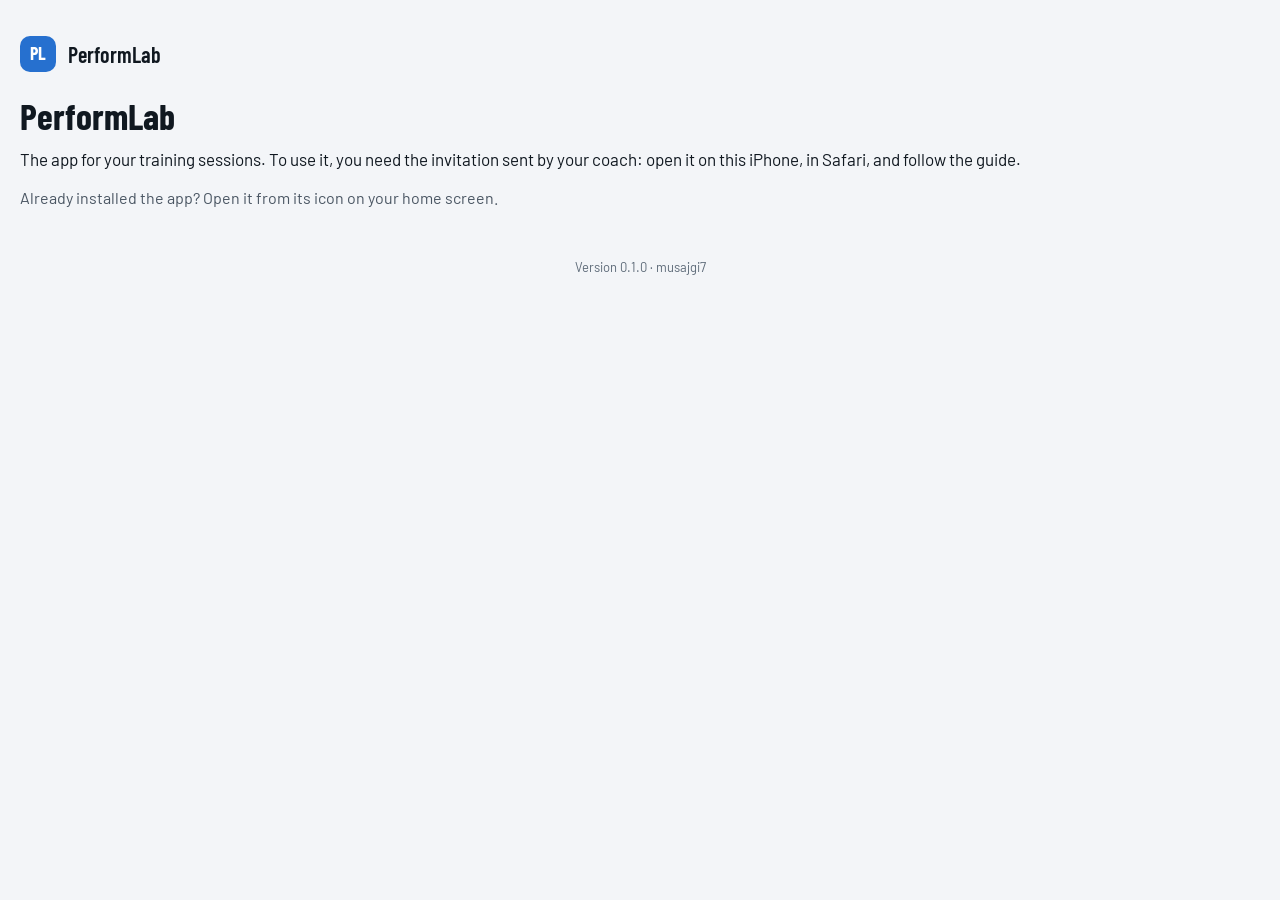
==== commit fb1d2910: "PWA athlète - publication 20261003-131043" ====
--- a/index.html
+++ b/index.html
@@ -12,8 +12,8 @@
     <link rel="apple-touch-icon" href="./icone-192.png" />
     <link rel="icon" type="image/png" href="./icone-192.png" />
     <title>PerformLab</title>
-    <script type="module" crossorigin src="./assets/index-DGYwR2J0.js"></script>
-    <link rel="stylesheet" crossorigin href="./assets/index-7eD16azv.css">
+    <script type="module" crossorigin src="./assets/index-C_s0MbAd.js"></script>
+    <link rel="stylesheet" crossorigin href="./assets/index-BGRuSddc.css">
   </head>
   <body>
     <div id="app"></div>
--- a/assets/index-BGRuSddc.css
+++ b/assets/index-BGRuSddc.css
@@ -0,0 +1 @@
+:root,[data-theme=dark]{--lightningcss-light: ;--lightningcss-dark:initial;color-scheme:dark;--bg-page:#0f1317;--bg-surface:#182028;--bg-block-header:#1e2832;--bg-muted:#141a20;--border-muted:#222b34;--bg-reader-bar:#141a20;--border-color:#242e38;--text-primary:#e8edf2;--text-secondary:#a3afbb;--text-tertiary:#7d8996;--accent:#2f7fe0;--accent-fill:#2670cf;--on-accent:#fff;--accent-light:#6aaef7;--banner-bg:#17263a;--banner-border:#2f7fe0;--state-same-bg:#6aaef7;--state-same-on:#0f1317;--state-modified:#f2a33a;--state-modified-on:#0f1317;--state-modified-text:#f2b45c;--state-todo-border:#4a5763;--state-todo-text:#c3ccd5;--danger-text:#ff8f80;--rpe-1:#108240;--rpe-2:#10831a;--rpe-3:#368110;--rpe-4:#607a0f;--rpe-5:#807110;--rpe-6:#986713;--rpe-7:#af5a16;--rpe-8:#c44918;--rpe-9:#d72d1b;--rpe-10:#dd1b35;--rpe-on:#fff}[data-theme=light]{--lightningcss-light:initial;--lightningcss-dark: ;color-scheme:light;--bg-page:#f3f5f8;--bg-surface:#fff;--bg-block-header:#e9eef4;--bg-muted:#eceff3;--border-muted:#dde3e9;--bg-reader-bar:#fff;--border-color:#dfe5eb;--text-primary:#101820;--text-secondary:#4a5663;--text-tertiary:#5d6a78;--accent:#2f7fe0;--accent-fill:#2670cf;--on-accent:#fff;--accent-light:#1f64bd;--banner-bg:#e3eefc;--banner-border:#2f7fe0;--state-same-bg:#d7e7fb;--state-same-on:#0d4a94;--state-modified:#f2a33a;--state-modified-on:#101820;--state-modified-text:#9a5700;--state-todo-border:#8795a3;--state-todo-text:#3d4955;--danger-text:#b3261e;--rpe-1:#108240;--rpe-2:#10831a;--rpe-3:#368110;--rpe-4:#607a0f;--rpe-5:#807110;--rpe-6:#986713;--rpe-7:#af5a16;--rpe-8:#c44918;--rpe-9:#d72d1b;--rpe-10:#dd1b35;--rpe-on:#fff}:root{--font-text:"Barlow", -apple-system, system-ui, sans-serif;--font-display:"Barlow Condensed", "Barlow", -apple-system, system-ui, sans-serif;--space-xs:4px;--space-sm:8px;--space-md:12px;--space-lg:20px;--space-xl:32px;--radius-sm:8px;--radius-md:14px;--radius-lg:18px;--touch-min:44px;--button-height:54px;--tabs-height:56px}@font-face{font-family:Barlow;font-style:normal;font-weight:400;font-display:swap;src:url(../polices/barlow-latin-400-normal.woff2)format("woff2")}@font-face{font-family:Barlow;font-style:normal;font-weight:500;font-display:swap;src:url(../polices/barlow-latin-500-normal.woff2)format("woff2")}@font-face{font-family:Barlow;font-style:normal;font-weight:600;font-display:swap;src:url(../polices/barlow-latin-600-normal.woff2)format("woff2")}@font-face{font-family:Barlow Condensed;font-style:normal;font-weight:600;font-display:swap;src:url(../polices/barlow-condensed-latin-600-normal.woff2)format("woff2")}@font-face{font-family:Barlow Condensed;font-style:normal;font-weight:700;font-display:swap;src:url(../polices/barlow-condensed-latin-700-normal.woff2)format("woff2")}html,body,#app{height:100%}html,body{overscroll-behavior:none;background:var(--bg-page);color:var(--text-primary);font-family:var(--font-text);-webkit-text-size-adjust:100%;-webkit-tap-highlight-color:transparent;margin:0;font-size:16px;line-height:1.4;overflow:hidden}h1,h2,h3{font-family:var(--font-display);margin:0;font-weight:700;line-height:1.1}.champ{gap:var(--space-xs);margin-bottom:var(--space-md);color:var(--text-secondary);flex-direction:column;font-size:.9375rem;display:flex}.champ input,.champ textarea{font:inherit;color:var(--text-primary);background:var(--bg-page);border:1.5px solid var(--border-color);border-radius:var(--radius-sm);min-height:var(--touch-min);padding:var(--space-sm) var(--space-md);box-sizing:border-box;font-size:1.0625rem}.champ input:focus,.champ textarea:focus{border-color:var(--accent);outline:none}.champ input[readonly]{color:var(--text-secondary)}.bouton{width:100%;min-height:var(--button-height);margin-top:var(--space-sm);border-radius:var(--radius-md);font-family:var(--font-text);cursor:pointer;font-size:1.125rem;font-weight:600;display:block}.bouton.principal{background:var(--accent-fill);color:var(--on-accent);border:none}.bouton.secondaire{border:1.5px solid var(--state-todo-border);color:var(--text-primary);background:0 0}.bouton:disabled{opacity:.55;cursor:default}.carte{background:var(--bg-surface);border-radius:var(--radius-lg);padding:var(--space-lg);margin-bottom:var(--space-md)}.texte-secondaire{color:var(--text-secondary)}.intitule{font-family:var(--font-text);letter-spacing:.12em;text-transform:uppercase;color:var(--text-secondary);margin:var(--space-lg) var(--space-xs) var(--space-sm);font-size:.8125rem;font-weight:600}.intitule.accent{color:var(--accent-light)}.ligne{justify-content:space-between;align-items:center;gap:var(--space-md);width:100%;min-height:var(--touch-min);font:inherit;text-align:left;color:var(--text-primary);cursor:pointer;background:0 0;border:none;padding:0;font-size:1.0625rem;display:flex}.ligne.accent{color:var(--accent-light)}.ligne.alerte{color:var(--danger-text)}.erreur{color:var(--text-primary);background:var(--bg-muted);border-left:4px solid var(--state-modified);border-radius:var(--radius-sm);padding:var(--space-md);margin:var(--space-md) 0}.onglets[data-v-5b04de70]{z-index:10;padding:var(--space-xs) max(var(--space-sm), env(safe-area-inset-right)) env(safe-area-inset-bottom) max(var(--space-sm), env(safe-area-inset-left));background:var(--bg-surface);border-top:1px solid var(--border-color);display:flex;position:fixed;bottom:0;left:0;right:0}.onglet[data-v-5b04de70]{min-height:var(--tabs-height);color:var(--text-secondary);flex-direction:column;flex:1;justify-content:center;align-items:center;gap:2px;font-size:.8125rem;font-weight:500;text-decoration:none;display:flex}.onglet.actif[data-v-5b04de70]{color:var(--accent-light);font-weight:600}.icone[data-v-5b04de70]{fill:none;stroke:currentColor;stroke-width:1.8px;stroke-linecap:round;stroke-linejoin:round;width:26px;height:26px}.onglet.actif .icone[data-v-5b04de70]{stroke-width:2.2px}.gabarit[data-v-c23abef9]{flex-direction:column;height:100%;display:flex}.barre-etat[data-v-c23abef9]{height:env(safe-area-inset-top);background:var(--bg-page);flex:none}.defilement[data-v-c23abef9]{overscroll-behavior-y:contain;-webkit-overflow-scrolling:touch;box-sizing:border-box;min-height:0;padding-top:max(calc(var(--space-lg) - env(safe-area-inset-top)), 0px);padding-left:max(var(--space-lg), env(safe-area-inset-left));padding-right:max(var(--space-lg), env(safe-area-inset-right));flex:1 1 0;overflow-y:auto}.entete[data-v-c23abef9]{justify-content:space-between;align-items:center;gap:var(--space-md);min-height:var(--touch-min);padding-top:var(--space-md);display:flex}.marque[data-v-c23abef9]{align-items:center;gap:var(--space-md);display:flex}.logo[data-v-c23abef9]{background:var(--accent-fill);width:36px;height:36px;color:var(--on-accent);font-family:var(--font-display);border-radius:10px;justify-content:center;align-items:center;font-size:1.125rem;font-weight:700;display:inline-flex}.nom[data-v-c23abef9]{font-family:var(--font-display);font-size:1.375rem;font-weight:600}.coach[data-v-c23abef9]{color:var(--text-secondary);font-size:.9375rem}.plein-ecran .contenu[data-v-c23abef9]{padding-top:0}.avec-onglets .defilement[data-v-c23abef9]{padding-bottom:calc(var(--tabs-height) + var(--space-lg) + env(safe-area-inset-bottom))}.contenu[data-v-c23abef9]{padding-top:var(--space-lg)}.pied[data-v-c23abef9]{padding-top:var(--space-xl);padding-bottom:max(var(--space-lg), env(safe-area-inset-bottom));text-align:center;color:var(--text-tertiary);font-size:.8125rem}.titre[data-v-f253bcbd]{margin:0 0 var(--space-xs);font-size:2.5rem}.seance[data-v-f253bcbd]{justify-content:space-between;align-items:center;gap:var(--space-md);color:inherit;margin-top:var(--space-md);text-decoration:none;display:flex}.corps p[data-v-f253bcbd]{margin:0}.titre-seance[data-v-f253bcbd]{font-size:1.125rem;font-weight:500}.meta[data-v-f253bcbd]{color:var(--text-secondary)}.pastille[data-v-f253bcbd]{border-radius:999px;flex:none;padding:2px 12px;font-size:.875rem;font-weight:600}.envoyee[data-v-f253bcbd]{background:var(--state-same-bg);color:var(--state-same-on)}.en-attente[data-v-f253bcbd]{border:1.5px solid var(--state-todo-border);color:var(--state-todo-text)}.titre[data-v-18b5e5ef]{margin-bottom:var(--space-md);font-size:2.25rem}.intro[data-v-18b5e5ef]{margin:0 0 var(--space-md);font-size:1.0625rem}.etapes[data-v-18b5e5ef]{margin-top:var(--space-lg);padding-left:calc(var(--space-lg) + 1.25rem);font-size:1.0625rem}.etapes li+li[data-v-18b5e5ef]{margin-top:var(--space-md)}.lien-texte[data-v-ebd82a32]{padding:var(--space-sm) 0;min-height:var(--touch-min);font:inherit;color:var(--accent-light);cursor:pointer;background:0 0;border:none;display:block}.titre[data-v-05183769]{margin-bottom:var(--space-sm);font-size:2.25rem}.question[data-v-9f95adce]{margin:0 0 var(--space-sm);font-size:1.0625rem}.explication[data-v-9f95adce]{margin:0;font-size:.9375rem}.explication+div[data-v-9f95adce]{margin-top:var(--space-md)}.titre[data-v-54c15e60]{margin-bottom:var(--space-md);font-size:2.25rem}.texte[data-v-54c15e60]{font-size:1.0625rem;line-height:1.5}.carte .texte[data-v-54c15e60]{margin:0}.version[data-v-54c15e60]{font-size:.8125rem}.effacement[data-v-54c15e60]{margin-top:var(--space-lg)}.date[data-v-a23d30db]{margin:0 0 var(--space-xs);color:var(--text-secondary);font-size:1.0625rem}.titre[data-v-a23d30db]{margin-bottom:var(--space-lg);font-size:2.5rem}.carte p[data-v-a23d30db]{margin:0}.carte p+p[data-v-a23d30db]{margin-top:var(--space-sm)}.principal[data-v-a23d30db]{font-size:1.0625rem}.diagnostic[data-v-a23d30db]{font-size:.875rem}.aujourdhui[data-v-a23d30db]{border:1.5px solid var(--border-color)}.aujourdhui .intitule[data-v-a23d30db]{margin:0 0 var(--space-xs)}.titre-seance[data-v-a23d30db]{margin:0 0 var(--space-xs);font-size:1.75rem}.aujourdhui p+p[data-v-a23d30db]{margin-top:0}.lancer[data-v-a23d30db]{box-sizing:border-box;margin-top:var(--space-md);justify-content:center;align-items:center;text-decoration:none;display:flex}.tuiles[data-v-a23d30db]{gap:var(--space-md);grid-template-columns:1fr 1fr;display:grid}.tuile[data-v-a23d30db]{box-sizing:border-box;min-height:128px;padding:var(--space-lg);border:1.5px solid var(--border-color);border-radius:var(--radius-lg);background:var(--bg-surface);color:var(--text-primary);font:inherit;text-align:left;flex-direction:column;text-decoration:none;display:flex}.tuile.a-venir[data-v-a23d30db]{border-style:dashed;border-color:var(--state-todo-border);color:var(--text-secondary);background:0 0}.tuile-tete[data-v-a23d30db]{justify-content:space-between;align-items:center;gap:var(--space-sm);min-height:28px;margin-bottom:auto;display:flex}.icone[data-v-a23d30db]{fill:none;width:28px;height:28px;stroke:var(--accent-light);stroke-width:1.8px;stroke-linecap:round;stroke-linejoin:round;flex:none}.a-venir .icone[data-v-a23d30db]{stroke:currentColor}.pastille[data-v-a23d30db]{background:var(--accent-fill);color:var(--on-accent);white-space:nowrap;border-radius:999px;padding:2px 10px;font-size:.875rem;font-weight:600}.tuile-titre[data-v-a23d30db]{margin-top:var(--space-md);font-size:1.25rem;font-weight:600}.tuile-detail[data-v-a23d30db]{color:var(--text-secondary);font-size:.9375rem}.titre[data-v-de3c1f25]{margin-bottom:var(--space-md);font-size:2.25rem}.illustration[data-v-873bbd40]{border-radius:var(--radius-md,12px);background:var(--bg-card,#fff);object-fit:contain;display:block}.vignette[data-v-873bbd40]{flex-shrink:0;width:64px;height:64px}.grande[data-v-873bbd40]{width:100%;max-height:220px;margin:var(--space-sm) 0}.champ-direct[data-v-f003b62e]{width:100%;min-width:0;min-height:var(--touch-min);box-sizing:border-box;padding:0 var(--space-md);border-radius:var(--radius-md);border:1.5px solid var(--state-todo-border);background:var(--bg-page);color:var(--text-primary);font-family:var(--font-text);font-variant-numeric:tabular-nums;text-align:right;font-size:1.25rem}.champ-direct[data-v-f003b62e]:focus{border-color:var(--accent);outline:none}.champ-direct.proposee[data-v-f003b62e]{letter-spacing:.08em;color:var(--text-secondary);font-style:italic}.champ-direct.a-saisir[data-v-f003b62e]{border-color:var(--state-modified);border-style:dashed}.champ-direct[data-v-f003b62e]::placeholder{color:var(--text-tertiary);font-size:.875rem;font-style:normal}.champ-direct.a-saisir[data-v-f003b62e]::placeholder{color:var(--state-modified-text)}.champ-direct[data-v-f003b62e]:disabled{opacity:1;border-style:solid;border-color:var(--border-color);-webkit-text-fill-color:currentColor}.icone-etat[data-v-96128c63]{fill:none;stroke:currentColor;stroke-width:2.4px;stroke-linecap:round;stroke-linejoin:round;flex:none;width:18px;height:18px}.choix[data-v-2cb89757]{gap:var(--space-sm);grid-template-columns:repeat(3,1fr);display:grid}.etat[data-v-2cb89757]{justify-content:center;align-items:center;gap:var(--space-xs);min-height:64px;padding:var(--space-sm) var(--space-xs);border-radius:var(--radius-md);border:1.5px solid var(--state-todo-border);background:var(--bg-surface);color:var(--text-primary);font-family:var(--font-text);cursor:pointer;flex-direction:column;font-size:1.0625rem;font-weight:600;display:flex}.etat[data-v-2cb89757]:disabled{cursor:default}.etat[data-v-2cb89757]:disabled:not(.choisi){opacity:.55}.icone[data-v-2cb89757]{width:26px;height:26px}.is-same .icone[data-v-2cb89757]{color:var(--accent-light)}.is-modified .icone[data-v-2cb89757]{color:var(--state-modified)}.is-skipped .icone[data-v-2cb89757]{color:var(--text-secondary)}.choisi[data-v-2cb89757]{background:var(--banner-bg)}.choisi.is-same[data-v-2cb89757]{border-color:var(--accent)}.choisi.is-modified[data-v-2cb89757]{border-color:var(--state-modified)}.choisi.is-skipped[data-v-2cb89757]{border-color:var(--text-secondary)}.compact .etat[data-v-2cb89757]{min-height:var(--touch-min);flex-direction:row;gap:6px;font-size:.9375rem}.compact .icone[data-v-2cb89757]{width:18px;height:18px}.compact .choisi.is-modified[data-v-2cb89757]{background:var(--state-modified);color:var(--state-modified-on)}.compact .choisi.is-modified .icone[data-v-2cb89757]{color:var(--state-modified-on)}.niveaux[data-v-5ea07ce2]{gap:var(--space-sm);grid-template-columns:repeat(5,1fr);display:grid}.niveau[data-v-5ea07ce2]{min-height:var(--touch-min);border:1.5px solid var(--border-color);border-top:5px solid var(--niveau);border-radius:var(--radius-sm);background:var(--bg-surface);color:var(--text-primary);font-family:var(--font-text);cursor:pointer;font-size:1.25rem;font-weight:700}.niveau.choisi[data-v-5ea07ce2]{border-color:var(--niveau);background:var(--niveau);color:var(--rpe-on)}.niveau[data-v-5ea07ce2]:disabled{cursor:default}.niveau[data-v-5ea07ce2]:disabled:not(.choisi){opacity:.55}.mot[data-v-5ea07ce2]{margin:var(--space-sm) 0 0;color:var(--text-secondary);font-size:1.0625rem}.champ-temps[data-v-be9d2a04]{width:100%;min-width:0;min-height:var(--touch-min);box-sizing:border-box;padding:0 var(--space-md);border-radius:var(--radius-md);border:1.5px solid var(--state-todo-border);background:var(--bg-page);color:var(--text-primary);font-family:var(--font-text);font-variant-numeric:tabular-nums;text-align:right;font-size:1.25rem}.champ-temps[data-v-be9d2a04]:focus{border-color:var(--accent);outline:none}.champ-temps.proposee[data-v-be9d2a04]{letter-spacing:.08em;color:var(--text-secondary);font-style:italic}.champ-temps.a-saisir[data-v-be9d2a04]{border-color:var(--state-modified);border-style:dashed}.champ-temps[data-v-be9d2a04]::placeholder{color:var(--text-tertiary);font-size:.875rem;font-style:normal}.champ-temps[data-v-be9d2a04]:disabled{opacity:1;border-color:var(--border-color);-webkit-text-fill-color:currentColor}.tableau[data-v-58af55e7]{table-layout:fixed;border-collapse:separate;border-spacing:var(--space-sm) var(--space-sm);margin:0 calc(-1 * var(--space-sm));width:calc(100% + 2 * var(--space-sm))}.tableau thead th[data-v-58af55e7]{color:var(--text-secondary);text-align:right;vertical-align:bottom;white-space:nowrap;font-size:.9375rem;font-weight:400}.rang[data-v-58af55e7]{width:2.25rem;color:var(--text-secondary);font-size:1.0625rem;font-weight:700;text-align:left!important}.tableau td[data-v-58af55e7]{text-align:right;padding:0}.lu[data-v-58af55e7]{min-height:var(--touch-min);line-height:var(--touch-min);font-variant-numeric:tabular-nums;white-space:nowrap;font-size:1.125rem;display:block}.series[data-v-58af55e7]{gap:var(--space-sm);flex-direction:column;display:flex}.serie[data-v-58af55e7]{padding:var(--space-sm) var(--space-md) var(--space-md);border-radius:var(--radius-md);border:1px solid var(--border-color)}.titre-serie[data-v-58af55e7]{margin:0 0 var(--space-xs);color:var(--text-secondary);font-size:1.0625rem;font-weight:700}.champs[data-v-58af55e7]{gap:var(--space-sm) var(--space-md);grid-template-columns:repeat(2,minmax(0,1fr));display:grid}.champ-serie[data-v-58af55e7]{flex-direction:column;gap:2px;min-width:0;display:flex}.etiquette[data-v-58af55e7]{color:var(--text-secondary);overflow-wrap:anywhere;font-size:.9375rem}.champ-serie .lu[data-v-58af55e7]{text-align:right}.plus[data-v-0729b0cb]{margin-top:var(--space-md);border:1.5px dashed var(--state-todo-border);border-radius:var(--radius-md);padding:0 var(--space-md)}.plus.ouvert[data-v-0729b0cb]{border-style:solid;border-color:var(--border-color);padding-bottom:var(--space-md)}.plus-titre[data-v-0729b0cb]{width:100%;min-height:var(--touch-min);color:var(--accent-light);font-family:var(--font-text);cursor:pointer;background:0 0;border:none;justify-content:space-between;align-items:center;padding:0;font-size:1.0625rem;display:flex}.pastilles[data-v-0729b0cb]{gap:var(--space-sm);margin-bottom:var(--space-sm);flex-wrap:wrap;display:flex}.pastille[data-v-0729b0cb]{min-height:var(--touch-min);padding:0 var(--space-md);border:1.5px solid var(--state-todo-border);background:var(--bg-surface);color:var(--text-primary);font-family:var(--font-text);cursor:pointer;border-radius:999px;font-size:1rem}.pastille.active[data-v-0729b0cb]{border-color:var(--accent);background:var(--banner-bg);font-weight:600}.aide-proposee[data-v-0729b0cb]{margin:var(--space-sm) 0 0;color:var(--text-secondary);font-size:.9375rem}.lecteur[data-v-bb235b52]{padding-bottom:calc(var(--button-height) + 2 * var(--space-md) + env(safe-area-inset-bottom))}.haut[data-v-bb235b52]{justify-content:space-between;align-items:center;gap:var(--space-md);min-height:var(--touch-min);display:flex}.vers-seance[data-v-bb235b52]{align-items:center;gap:var(--space-sm);min-height:var(--touch-min);color:var(--accent-light);font-size:1.0625rem;text-decoration:none;display:inline-flex}.icone-liste[data-v-bb235b52]{fill:none;stroke:currentColor;stroke-width:2px;width:22px;height:22px}.position[data-v-bb235b52]{color:var(--text-secondary);text-align:right}.segments[data-v-bb235b52]{gap:var(--space-sm);margin:var(--space-md) 0 var(--space-lg);display:flex}.segment[data-v-bb235b52]{background:var(--border-color);border-radius:3px;flex:1;height:5px}.segment.is-same[data-v-bb235b52]{background:var(--accent)}.segment.is-modified[data-v-bb235b52]{background:var(--state-modified)}.segment.is-skipped[data-v-bb235b52]{background:var(--text-tertiary)}.segment.incomplet[data-v-bb235b52]{background:repeating-linear-gradient(90deg, var(--state-modified) 0 4px, var(--border-color) 4px 8px)}.rubrique[data-v-bb235b52]{margin:var(--space-lg) 0 var(--space-sm);letter-spacing:.12em;text-transform:uppercase;color:var(--text-secondary);font-size:.8125rem;font-weight:600}.segments+.rubrique[data-v-bb235b52],.segments+div>.rubrique[data-v-bb235b52]:first-child{margin-top:0}.nom[data-v-bb235b52]{overflow-wrap:anywhere;font-size:2.5rem}.sous-titre[data-v-bb235b52]{margin:var(--space-xs) 0 0;color:var(--text-secondary);font-size:1.0625rem}.tuiles[data-v-bb235b52]{gap:var(--space-sm);margin-top:var(--space-lg);grid-template-columns:repeat(auto-fit,minmax(0,1fr));display:grid}.tuile[data-v-bb235b52]{min-height:108px;padding:var(--space-sm) var(--space-xs);border-radius:var(--radius-md);background:var(--bg-surface);text-align:center;flex-direction:column;justify-content:center;align-items:center;display:flex}.chiffre[data-v-bb235b52]{font-family:var(--font-display);overflow-wrap:anywhere;font-size:2.75rem;font-weight:700;line-height:1.1}.chiffre.long[data-v-bb235b52]{font-size:1.75rem}.unite[data-v-bb235b52]{margin-left:.2em;font-size:1.25rem}.libelle[data-v-bb235b52]{color:var(--text-secondary);font-size:.9375rem}.tempo-repos[data-v-bb235b52]{justify-content:space-between;gap:var(--space-md);margin-top:var(--space-md);padding:0 var(--space-sm);color:var(--text-secondary);font-size:1.0625rem;display:flex}.tempo-repos strong[data-v-bb235b52]{color:var(--text-primary)}.repos[data-v-bb235b52]{margin-left:auto}.consigne[data-v-bb235b52]{margin:var(--space-md) 0 0;padding:var(--space-md) var(--space-lg);border-radius:var(--radius-md);background:var(--bg-surface);font-size:1.0625rem}.consigne strong[data-v-bb235b52]{color:var(--text-secondary)}.carte-exercice[data-v-bb235b52]{margin-top:var(--space-lg);padding:var(--space-lg);border-radius:var(--radius-lg);background:var(--bg-surface)}.carte-exercice p[data-v-bb235b52]{margin:0}.entete-carte[data-v-bb235b52]{align-items:center;gap:var(--space-sm);display:flex}.nom-carte[data-v-bb235b52]{font-size:1.1875rem;font-weight:500}.prescription[data-v-bb235b52]{font-family:var(--font-display);overflow-wrap:anywhere;font-size:1.625rem;font-weight:700}.complement[data-v-bb235b52]{font-family:var(--font-text);color:var(--text-secondary);font-size:1rem;font-weight:400}.details[data-v-bb235b52]{color:var(--text-secondary);margin-bottom:var(--space-xs)!important}.carte-exercice .choix[data-v-bb235b52]{margin-top:var(--space-md)}.saisie-carte[data-v-bb235b52]{margin-top:var(--space-sm)}.carte-saisie[data-v-bb235b52]{margin-top:var(--space-lg);padding:var(--space-sm) var(--space-lg) var(--space-lg);border-radius:var(--radius-lg);background:var(--bg-surface)}.carte-saisie>.rubrique[data-v-bb235b52]{margin-top:var(--space-md);margin-bottom:0}.aide[data-v-bb235b52]{margin:var(--space-sm) 0 0;padding-top:var(--space-md);border-top:1px solid var(--border-color);color:var(--text-secondary)}.durete[data-v-bb235b52]{margin-top:var(--space-lg)}.carte-exercice .durete[data-v-bb235b52]{margin-top:var(--space-md);padding-top:var(--space-md);border-top:1px solid var(--border-color)}.titre-durete[data-v-bb235b52]{font-size:1.0625rem;font-weight:700;margin:0 0 var(--space-sm)!important}.champ-tours[data-v-bb235b52]{align-items:center;gap:var(--space-sm);width:9rem;display:inline-flex}.unite-tours[data-v-bb235b52]{color:var(--text-secondary)}.ligne-tours[data-v-bb235b52]{justify-content:space-between;align-items:center;gap:var(--space-md);margin-top:var(--space-md);display:flex}.prevu-tours[data-v-bb235b52]{color:var(--text-tertiary)}.barre[data-v-bb235b52]{gap:var(--space-md);padding:var(--space-md) max(var(--space-lg), env(safe-area-inset-right)) max(var(--space-md), env(safe-area-inset-bottom)) max(var(--space-lg), env(safe-area-inset-left));background:var(--bg-reader-bar);border-top:1px solid var(--border-muted);grid-template-columns:1fr 1fr;display:grid;position:fixed;bottom:0;left:0;right:0}.barre .bouton[data-v-bb235b52]{margin-top:0}.badge[data-v-0a43cc72]{white-space:nowrap;box-sizing:border-box;border-radius:999px;align-items:center;gap:6px;min-height:32px;padding:0 14px;font-size:.9375rem;font-weight:600;display:inline-flex}.is-same[data-v-0a43cc72]{background:var(--state-same-bg);color:var(--state-same-on)}.is-modified[data-v-0a43cc72]{background:var(--state-modified);color:var(--state-modified-on)}.is-skipped[data-v-0a43cc72],.is-todo[data-v-0a43cc72]{border:1.5px solid var(--state-todo-border);color:var(--state-todo-text)}.titre[data-v-a66cc22c]{font-size:2.25rem}.theme[data-v-a66cc22c]{color:var(--text-secondary);margin:var(--space-xs) 0 0}.rubrique[data-v-a66cc22c]{font-family:var(--font-text);letter-spacing:.12em;text-transform:uppercase;color:var(--text-secondary);margin:var(--space-xl) 0 var(--space-md);font-size:.8125rem;font-weight:600}.etats[data-v-a66cc22c]{gap:var(--space-sm);flex-wrap:wrap;display:flex}.bouton[data-v-a66cc22c]{width:100%;height:var(--button-height);margin-bottom:var(--space-sm);border-radius:var(--radius-md);font-family:var(--font-text);font-size:1.125rem;font-weight:600;display:block}.principal[data-v-a66cc22c]{background:var(--accent-fill);color:var(--on-accent);border:none}.secondaire[data-v-a66cc22c]{border:1.5px solid var(--state-todo-border);color:var(--text-primary);background:0 0}.bandeau[data-v-a66cc22c]{align-items:center;gap:var(--space-md);padding:var(--space-md) var(--space-lg);border-radius:var(--radius-lg);background:var(--banner-bg);border:1.5px solid var(--banner-border);margin-bottom:var(--space-md);font-weight:600;display:flex}.nombre[data-v-a66cc22c]{background:var(--accent-fill);width:44px;height:44px;color:var(--on-accent);font-family:var(--font-display);border-radius:50%;justify-content:center;align-items:center;font-size:1.5rem;font-weight:700;display:inline-flex}.carte[data-v-a66cc22c]{background:var(--bg-surface);border-radius:var(--radius-lg);padding:var(--space-lg);margin-bottom:var(--space-md)}.carte p[data-v-a66cc22c]{margin:0 0 var(--space-xs)}.attenuee[data-v-a66cc22c]{background:var(--bg-muted);border:1px solid var(--border-muted)}.exercice[data-v-a66cc22c]{font-size:1.125rem;font-weight:500}.prescription[data-v-a66cc22c]{font-family:var(--font-display);font-size:1.75rem;font-weight:600}.secondaire-texte[data-v-a66cc22c]{color:var(--text-secondary)}.modifie-texte[data-v-a66cc22c]{color:var(--state-modified-text)}.lien[data-v-a66cc22c]{color:var(--accent-light)}.roles[data-v-a66cc22c]{margin:0;padding:0;list-style:none}.role[data-v-a66cc22c]{align-items:center;gap:var(--space-sm);padding:var(--space-xs) 0;border-bottom:1px solid var(--border-color);grid-template-columns:28px 1fr auto;font-size:.875rem;display:grid}.pastille[data-v-a66cc22c]{border:1px solid var(--border-color);border-radius:6px;width:24px;height:24px}.valeur[data-v-a66cc22c]{color:var(--text-secondary);font-variant-numeric:tabular-nums}.question[data-v-3320740c]{margin:0 0 var(--space-sm);font-size:1.0625rem}.explication[data-v-3320740c]{margin:0;font-size:.9375rem}.titre[data-v-004e08c0]{margin-bottom:var(--space-lg);font-size:2.5rem}.libelle[data-v-004e08c0]{margin:0 0 var(--space-xs);font-size:.875rem}.accord[data-v-004e08c0],.question[data-v-004e08c0]{margin:0}.question[data-v-004e08c0]{font-size:1.0625rem}.coach[data-v-004e08c0]{margin:0;font-size:1.125rem;font-weight:500}.note[data-v-004e08c0]{margin:0 var(--space-xs) var(--space-md);font-size:.9375rem}.donnees .rangee+.rangee[data-v-004e08c0]{margin-top:var(--space-md);padding-top:var(--space-md);border-top:1px solid var(--border-color)}.retour[data-v-004e08c0]{margin-top:var(--space-lg);min-height:var(--touch-min);line-height:var(--touch-min);color:var(--accent-light);display:inline-block}.retour[data-v-545f0896]{min-height:var(--touch-min);line-height:var(--touch-min);color:var(--accent-light);font-size:1.0625rem;text-decoration:none;display:inline-block}.date[data-v-545f0896]{margin:var(--space-md) 0 var(--space-xs);color:var(--text-secondary);font-size:1.0625rem}.titre[data-v-545f0896]{margin-bottom:var(--space-lg);overflow-wrap:anywhere;font-size:2.5rem}.note p[data-v-545f0896]{margin:0}.rubrique[data-v-545f0896]{letter-spacing:.12em;text-transform:uppercase;color:var(--text-secondary);font-size:.8125rem;font-weight:600;margin-bottom:var(--space-xs)!important}.texte-note[data-v-545f0896]{font-size:1.0625rem}.progression[data-v-545f0896]{align-items:center;gap:var(--space-md);margin:var(--space-lg) 0;display:flex}.piste[data-v-545f0896]{background:var(--border-color);border-radius:4px;flex:1;height:8px;overflow:hidden}.rempli[data-v-545f0896]{background:var(--state-modified);height:100%}.bloc[data-v-545f0896]{background:var(--bg-surface);border-radius:var(--radius-lg);margin-bottom:var(--space-lg);overflow:hidden}.entete-bloc[data-v-545f0896]{background:var(--bg-block-header);padding:var(--space-md) var(--space-lg)}.ligne-bloc[data-v-545f0896]{justify-content:space-between;align-items:baseline;gap:var(--space-md);display:flex}.nom-bloc[data-v-545f0896]{font-size:1.375rem;font-weight:700}.format[data-v-545f0896]{color:var(--text-secondary);text-align:right}.consigne-bloc[data-v-545f0896]{margin:var(--space-xs) 0 0;color:var(--text-secondary)}.exercice[data-v-545f0896]{padding:var(--space-lg)}.exercice+.exercice[data-v-545f0896]{border-top:1px solid var(--border-color)}.ligne-exercice[data-v-545f0896]{justify-content:space-between;align-items:flex-start;gap:var(--space-sm);display:flex}.nom-exercice[data-v-545f0896]{flex:1;margin:0;font-size:1.1875rem;font-weight:500}.prescription[data-v-545f0896]{margin:var(--space-xs) 0 0;font-family:var(--font-display);overflow-wrap:anywhere;font-size:1.625rem;font-weight:600}.complement[data-v-545f0896]{font-family:var(--font-text);color:var(--text-secondary);font-size:1rem;font-weight:400}.realise[data-v-545f0896]{margin:var(--space-xs) 0 0;padding:2px var(--space-sm);border-radius:var(--radius-sm);background:var(--state-modified);color:var(--state-modified-on);font-weight:600;display:inline-block}.terme[data-v-545f0896]{white-space:nowrap}.a-saisir[data-v-545f0896]{margin:var(--space-xs) 0 0;color:var(--state-modified-text);font-size:.9375rem;font-weight:600}.durete[data-v-545f0896]{margin:var(--space-xs) 0 0;color:var(--text-secondary)}.realise-lignes[data-v-545f0896]{column-gap:var(--space-md);padding:var(--space-xs) var(--space-md) var(--space-sm);font-variant-numeric:tabular-nums;grid-template-columns:auto auto;row-gap:2px;display:inline-grid}.realise-lignes p[data-v-545f0896]{margin:0}.realise-titre[data-v-545f0896]{grid-column:1/-1}.realise-ligne[data-v-545f0896]{display:contents}.realise-valeur[data-v-545f0896]{white-space:nowrap}.fin p[data-v-545f0896]{margin:0 0 var(--space-sm)}.fin-titre[data-v-545f0896]{font-size:1.125rem;font-weight:600}.lien-bouton[data-v-545f0896]{box-sizing:border-box;justify-content:center;align-items:center;text-decoration:none;display:flex}.details[data-v-545f0896]{margin:var(--space-xs) 0 0;color:var(--text-secondary)}.bandeau[data-v-e4654d93]{align-items:center;gap:var(--space-md);padding:var(--space-md) var(--space-lg);margin-bottom:var(--space-lg);border-radius:var(--radius-lg);background:var(--banner-bg);border:1.5px solid var(--banner-border);display:flex}.bandeau p[data-v-e4654d93]{margin:0}.nombre[data-v-e4654d93]{background:var(--accent-fill);width:44px;height:44px;color:var(--on-accent);font-family:var(--font-display);border-radius:50%;flex:none;justify-content:center;align-items:center;font-size:1.5rem;font-weight:700;display:inline-flex}.bandeau-titre[data-v-e4654d93]{font-size:1.0625rem;font-weight:600}.bandeau-dates[data-v-e4654d93]{color:var(--text-secondary)}.rubrique[data-v-e4654d93]{font-family:var(--font-text);letter-spacing:.12em;text-transform:uppercase;color:var(--text-secondary);margin:var(--space-lg) 0 var(--space-md);font-size:.8125rem;font-weight:600}.seance[data-v-e4654d93]{color:inherit;gap:var(--space-lg);align-items:center;text-decoration:none;display:flex}.date[data-v-e4654d93]{flex-direction:column;flex:none;align-items:center;width:3rem;display:flex}.jour[data-v-e4654d93]{color:var(--accent-light);font-size:.875rem;font-weight:500}.numero[data-v-e4654d93]{font-family:var(--font-display);font-size:2rem;font-weight:700;line-height:1}.corps[data-v-e4654d93]{flex:1;min-width:0}.ligne-titre[data-v-e4654d93]{justify-content:space-between;align-items:flex-start;gap:var(--space-xs) var(--space-sm);flex-wrap:wrap;display:flex}.titre-seance[data-v-e4654d93]{flex:10rem;margin:0;font-size:1.125rem;font-weight:500}.pastille[data-v-e4654d93]{background:var(--state-same-bg);color:var(--state-same-on);border-radius:999px;flex:none;padding:2px 12px;font-size:.875rem;font-weight:600}.pastille.en-cours[data-v-e4654d93]{background:var(--state-modified);color:var(--state-modified-on)}.chevron[data-v-e4654d93]{color:var(--text-secondary);flex:none;font-size:1.75rem}.meta[data-v-e4654d93]{margin:var(--space-xs) 0 0;color:var(--text-secondary)}.retour[data-v-71c48bc3]{min-height:var(--touch-min);line-height:var(--touch-min);color:var(--accent-light);font-size:1.0625rem;text-decoration:none;display:inline-block}.titre[data-v-71c48bc3]{margin:var(--space-md) 0 var(--space-lg);font-size:2.5rem}.carte p[data-v-71c48bc3]{margin:0}.carte p+p[data-v-71c48bc3]{margin-top:var(--space-sm)}.principal[data-v-71c48bc3]{font-size:1.0625rem}.terminer[data-v-d5c120c3]{padding-bottom:calc(var(--button-height) + 2.5rem + 2 * var(--space-md) + env(safe-area-inset-bottom))}.retour[data-v-d5c120c3]{min-height:var(--touch-min);line-height:var(--touch-min);color:var(--accent-light);font-size:1.0625rem;text-decoration:none;display:inline-block}.titre[data-v-d5c120c3]{margin-bottom:var(--space-lg);font-size:2.5rem}.manques[data-v-d5c120c3]{padding:var(--space-md) var(--space-lg);margin-bottom:var(--space-lg);border-radius:var(--radius-lg);border:1.5px solid var(--state-modified);background:var(--bg-surface);flex-direction:column;display:flex}.manques-titre[data-v-d5c120c3]{margin:0 0 var(--space-xs);color:var(--state-modified-text);font-size:1.125rem;font-weight:700}.manque[data-v-d5c120c3]{min-height:var(--touch-min);line-height:var(--touch-min);color:var(--state-modified-text);overflow-wrap:anywhere;font-size:1.0625rem}.rubrique[data-v-d5c120c3]{margin-top:var(--space-lg)}.intitule-champ[data-v-d5c120c3]{color:var(--text-primary);margin:0;font-size:1.0625rem;font-weight:700}.aide[data-v-d5c120c3]{margin:var(--space-xs) 0 var(--space-sm);color:var(--text-secondary);font-size:.9375rem}.duree[data-v-d5c120c3]{align-items:center;gap:var(--space-sm);margin-top:var(--space-sm);color:var(--text-secondary);grid-template-columns:8rem auto;display:grid}.barre[data-v-d5c120c3]{padding:var(--space-md) max(var(--space-lg), env(safe-area-inset-right)) max(var(--space-md), env(safe-area-inset-bottom)) max(var(--space-lg), env(safe-area-inset-left));background:var(--bg-reader-bar);border-top:1px solid var(--border-muted);position:fixed;bottom:0;left:0;right:0}.barre .bouton[data-v-d5c120c3]{margin-top:0}.raison[data-v-d5c120c3]{margin:var(--space-sm) 0 0;text-align:center;color:var(--text-secondary);font-size:.9375rem}
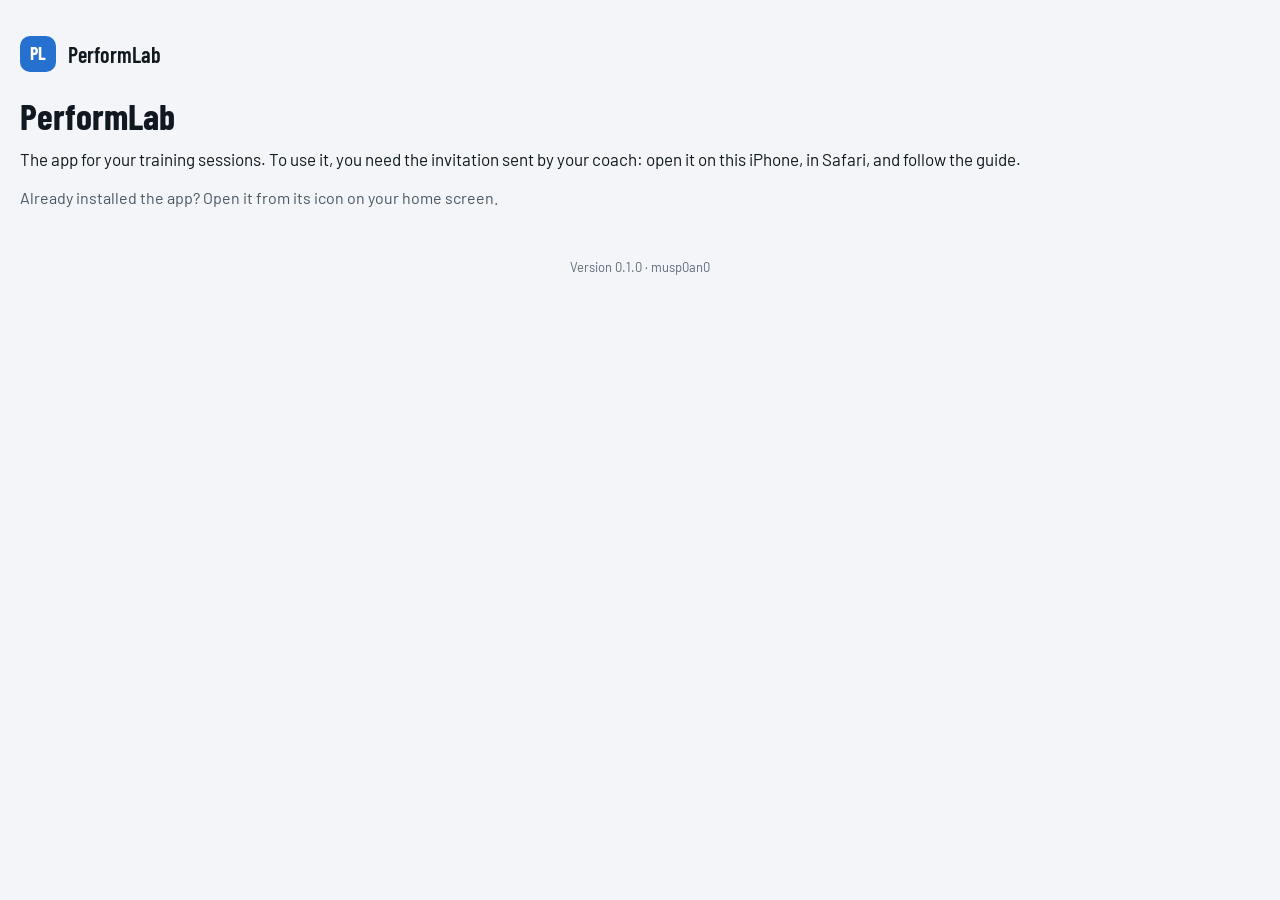
==== commit fffb8558: "PWA athlète - publication 20261003-195543" ====
--- a/index.html
+++ b/index.html
@@ -12,8 +12,8 @@
     <link rel="apple-touch-icon" href="./icone-192.png" />
     <link rel="icon" type="image/png" href="./icone-192.png" />
     <title>PerformLab</title>
-    <script type="module" crossorigin src="./assets/index-C_s0MbAd.js"></script>
-    <link rel="stylesheet" crossorigin href="./assets/index-BGRuSddc.css">
+    <script type="module" crossorigin src="./assets/index-DqhViWoo.js"></script>
+    <link rel="stylesheet" crossorigin href="./assets/index-CiA7DWf-.css">
   </head>
   <body>
     <div id="app"></div>
--- a/assets/index-CiA7DWf-.css
+++ b/assets/index-CiA7DWf-.css
@@ -0,0 +1 @@
+:root,[data-theme=dark]{--lightningcss-light: ;--lightningcss-dark:initial;color-scheme:dark;--bg-page:#0f1317;--bg-surface:#182028;--bg-block-header:#1e2832;--bg-muted:#141a20;--border-muted:#222b34;--bg-reader-bar:#141a20;--border-color:#242e38;--text-primary:#e8edf2;--text-secondary:#a3afbb;--text-tertiary:#7d8996;--accent:#2f7fe0;--accent-fill:#2670cf;--on-accent:#fff;--accent-light:#6aaef7;--banner-bg:#17263a;--banner-border:#2f7fe0;--state-same-bg:#6aaef7;--state-same-on:#0f1317;--state-modified:#f2a33a;--state-modified-on:#0f1317;--state-modified-text:#f2b45c;--state-todo-border:#4a5763;--state-todo-text:#c3ccd5;--danger-text:#ff8f80;--rpe-1:#108240;--rpe-2:#10831a;--rpe-3:#368110;--rpe-4:#607a0f;--rpe-5:#807110;--rpe-6:#986713;--rpe-7:#af5a16;--rpe-8:#c44918;--rpe-9:#d72d1b;--rpe-10:#dd1b35;--rpe-on:#fff}[data-theme=light]{--lightningcss-light:initial;--lightningcss-dark: ;color-scheme:light;--bg-page:#f3f5f8;--bg-surface:#fff;--bg-block-header:#e9eef4;--bg-muted:#eceff3;--border-muted:#dde3e9;--bg-reader-bar:#fff;--border-color:#dfe5eb;--text-primary:#101820;--text-secondary:#4a5663;--text-tertiary:#5d6a78;--accent:#2f7fe0;--accent-fill:#2670cf;--on-accent:#fff;--accent-light:#1f64bd;--banner-bg:#e3eefc;--banner-border:#2f7fe0;--state-same-bg:#d7e7fb;--state-same-on:#0d4a94;--state-modified:#f2a33a;--state-modified-on:#101820;--state-modified-text:#9a5700;--state-todo-border:#8795a3;--state-todo-text:#3d4955;--danger-text:#b3261e;--rpe-1:#108240;--rpe-2:#10831a;--rpe-3:#368110;--rpe-4:#607a0f;--rpe-5:#807110;--rpe-6:#986713;--rpe-7:#af5a16;--rpe-8:#c44918;--rpe-9:#d72d1b;--rpe-10:#dd1b35;--rpe-on:#fff}:root{--font-text:"Barlow", -apple-system, system-ui, sans-serif;--font-display:"Barlow Condensed", "Barlow", -apple-system, system-ui, sans-serif;--space-xs:4px;--space-sm:8px;--space-md:12px;--space-lg:20px;--space-xl:32px;--radius-sm:8px;--radius-md:14px;--radius-lg:18px;--touch-min:44px;--button-height:54px;--tabs-height:56px}@font-face{font-family:Barlow;font-style:normal;font-weight:400;font-display:swap;src:url(../polices/barlow-latin-400-normal.woff2)format("woff2")}@font-face{font-family:Barlow;font-style:normal;font-weight:500;font-display:swap;src:url(../polices/barlow-latin-500-normal.woff2)format("woff2")}@font-face{font-family:Barlow;font-style:normal;font-weight:600;font-display:swap;src:url(../polices/barlow-latin-600-normal.woff2)format("woff2")}@font-face{font-family:Barlow Condensed;font-style:normal;font-weight:600;font-display:swap;src:url(../polices/barlow-condensed-latin-600-normal.woff2)format("woff2")}@font-face{font-family:Barlow Condensed;font-style:normal;font-weight:700;font-display:swap;src:url(../polices/barlow-condensed-latin-700-normal.woff2)format("woff2")}html,body,#app{height:100%}html,body{overscroll-behavior:none;background:var(--bg-page);color:var(--text-primary);font-family:var(--font-text);-webkit-text-size-adjust:100%;-webkit-tap-highlight-color:transparent;margin:0;font-size:16px;line-height:1.4;overflow:hidden}h1,h2,h3{font-family:var(--font-display);margin:0;font-weight:700;line-height:1.1}.champ{gap:var(--space-xs);margin-bottom:var(--space-md);color:var(--text-secondary);flex-direction:column;font-size:.9375rem;display:flex}.champ input,.champ textarea{font:inherit;color:var(--text-primary);background:var(--bg-page);border:1.5px solid var(--border-color);border-radius:var(--radius-sm);min-height:var(--touch-min);padding:var(--space-sm) var(--space-md);box-sizing:border-box;font-size:1.0625rem}.champ input:focus,.champ textarea:focus{border-color:var(--accent);outline:none}.champ input[readonly]{color:var(--text-secondary)}.bouton{width:100%;min-height:var(--button-height);margin-top:var(--space-sm);border-radius:var(--radius-md);font-family:var(--font-text);cursor:pointer;font-size:1.125rem;font-weight:600;display:block}.bouton.principal{background:var(--accent-fill);color:var(--on-accent);border:none}.bouton.secondaire{border:1.5px solid var(--state-todo-border);color:var(--text-primary);background:0 0}.bouton:disabled{opacity:.55;cursor:default}.carte{background:var(--bg-surface);border-radius:var(--radius-lg);padding:var(--space-lg);margin-bottom:var(--space-md)}.texte-secondaire{color:var(--text-secondary)}.intitule{font-family:var(--font-text);letter-spacing:.12em;text-transform:uppercase;color:var(--text-secondary);margin:var(--space-lg) var(--space-xs) var(--space-sm);font-size:.8125rem;font-weight:600}.intitule.accent{color:var(--accent-light)}.ligne{justify-content:space-between;align-items:center;gap:var(--space-md);width:100%;min-height:var(--touch-min);font:inherit;text-align:left;color:var(--text-primary);cursor:pointer;background:0 0;border:none;padding:0;font-size:1.0625rem;display:flex}.ligne.accent{color:var(--accent-light)}.ligne.alerte{color:var(--danger-text)}.erreur{color:var(--text-primary);background:var(--bg-muted);border-left:4px solid var(--state-modified);border-radius:var(--radius-sm);padding:var(--space-md);margin:var(--space-md) 0}.onglets[data-v-5b04de70]{z-index:10;padding:var(--space-xs) max(var(--space-sm), env(safe-area-inset-right)) env(safe-area-inset-bottom) max(var(--space-sm), env(safe-area-inset-left));background:var(--bg-surface);border-top:1px solid var(--border-color);display:flex;position:fixed;bottom:0;left:0;right:0}.onglet[data-v-5b04de70]{min-height:var(--tabs-height);color:var(--text-secondary);flex-direction:column;flex:1;justify-content:center;align-items:center;gap:2px;font-size:.8125rem;font-weight:500;text-decoration:none;display:flex}.onglet.actif[data-v-5b04de70]{color:var(--accent-light);font-weight:600}.icone[data-v-5b04de70]{fill:none;stroke:currentColor;stroke-width:1.8px;stroke-linecap:round;stroke-linejoin:round;width:26px;height:26px}.onglet.actif .icone[data-v-5b04de70]{stroke-width:2.2px}.gabarit[data-v-c23abef9]{flex-direction:column;height:100%;display:flex}.barre-etat[data-v-c23abef9]{height:env(safe-area-inset-top);background:var(--bg-page);flex:none}.defilement[data-v-c23abef9]{overscroll-behavior-y:contain;-webkit-overflow-scrolling:touch;box-sizing:border-box;min-height:0;padding-top:max(calc(var(--space-lg) - env(safe-area-inset-top)), 0px);padding-left:max(var(--space-lg), env(safe-area-inset-left));padding-right:max(var(--space-lg), env(safe-area-inset-right));flex:1 1 0;overflow-y:auto}.entete[data-v-c23abef9]{justify-content:space-between;align-items:center;gap:var(--space-md);min-height:var(--touch-min);padding-top:var(--space-md);display:flex}.marque[data-v-c23abef9]{align-items:center;gap:var(--space-md);display:flex}.logo[data-v-c23abef9]{background:var(--accent-fill);width:36px;height:36px;color:var(--on-accent);font-family:var(--font-display);border-radius:10px;justify-content:center;align-items:center;font-size:1.125rem;font-weight:700;display:inline-flex}.nom[data-v-c23abef9]{font-family:var(--font-display);font-size:1.375rem;font-weight:600}.coach[data-v-c23abef9]{color:var(--text-secondary);font-size:.9375rem}.plein-ecran .contenu[data-v-c23abef9]{padding-top:0}.avec-onglets .defilement[data-v-c23abef9]{padding-bottom:calc(var(--tabs-height) + var(--space-lg) + env(safe-area-inset-bottom))}.contenu[data-v-c23abef9]{padding-top:var(--space-lg)}.pied[data-v-c23abef9]{padding-top:var(--space-xl);padding-bottom:max(var(--space-lg), env(safe-area-inset-bottom));text-align:center;color:var(--text-tertiary);font-size:.8125rem}.titre[data-v-f253bcbd]{margin:0 0 var(--space-xs);font-size:2.5rem}.seance[data-v-f253bcbd]{justify-content:space-between;align-items:center;gap:var(--space-md);color:inherit;margin-top:var(--space-md);text-decoration:none;display:flex}.corps p[data-v-f253bcbd]{margin:0}.titre-seance[data-v-f253bcbd]{font-size:1.125rem;font-weight:500}.meta[data-v-f253bcbd]{color:var(--text-secondary)}.pastille[data-v-f253bcbd]{border-radius:999px;flex:none;padding:2px 12px;font-size:.875rem;font-weight:600}.envoyee[data-v-f253bcbd]{background:var(--state-same-bg);color:var(--state-same-on)}.en-attente[data-v-f253bcbd]{border:1.5px solid var(--state-todo-border);color:var(--state-todo-text)}.titre[data-v-18b5e5ef]{margin-bottom:var(--space-md);font-size:2.25rem}.intro[data-v-18b5e5ef]{margin:0 0 var(--space-md);font-size:1.0625rem}.etapes[data-v-18b5e5ef]{margin-top:var(--space-lg);padding-left:calc(var(--space-lg) + 1.25rem);font-size:1.0625rem}.etapes li+li[data-v-18b5e5ef]{margin-top:var(--space-md)}.lien-texte[data-v-ebd82a32]{padding:var(--space-sm) 0;min-height:var(--touch-min);font:inherit;color:var(--accent-light);cursor:pointer;background:0 0;border:none;display:block}.titre[data-v-05183769]{margin-bottom:var(--space-sm);font-size:2.25rem}.question[data-v-9f95adce]{margin:0 0 var(--space-sm);font-size:1.0625rem}.explication[data-v-9f95adce]{margin:0;font-size:.9375rem}.explication+div[data-v-9f95adce]{margin-top:var(--space-md)}.titre[data-v-54c15e60]{margin-bottom:var(--space-md);font-size:2.25rem}.texte[data-v-54c15e60]{font-size:1.0625rem;line-height:1.5}.carte .texte[data-v-54c15e60]{margin:0}.version[data-v-54c15e60]{font-size:.8125rem}.effacement[data-v-54c15e60]{margin-top:var(--space-lg)}.date[data-v-a23d30db]{margin:0 0 var(--space-xs);color:var(--text-secondary);font-size:1.0625rem}.titre[data-v-a23d30db]{margin-bottom:var(--space-lg);font-size:2.5rem}.carte p[data-v-a23d30db]{margin:0}.carte p+p[data-v-a23d30db]{margin-top:var(--space-sm)}.principal[data-v-a23d30db]{font-size:1.0625rem}.diagnostic[data-v-a23d30db]{font-size:.875rem}.aujourdhui[data-v-a23d30db]{border:1.5px solid var(--border-color)}.aujourdhui .intitule[data-v-a23d30db]{margin:0 0 var(--space-xs)}.titre-seance[data-v-a23d30db]{margin:0 0 var(--space-xs);font-size:1.75rem}.aujourdhui p+p[data-v-a23d30db]{margin-top:0}.lancer[data-v-a23d30db]{box-sizing:border-box;margin-top:var(--space-md);justify-content:center;align-items:center;text-decoration:none;display:flex}.tuiles[data-v-a23d30db]{gap:var(--space-md);grid-template-columns:1fr 1fr;display:grid}.tuile[data-v-a23d30db]{box-sizing:border-box;min-height:128px;padding:var(--space-lg);border:1.5px solid var(--border-color);border-radius:var(--radius-lg);background:var(--bg-surface);color:var(--text-primary);font:inherit;text-align:left;flex-direction:column;text-decoration:none;display:flex}.tuile.a-venir[data-v-a23d30db]{border-style:dashed;border-color:var(--state-todo-border);color:var(--text-secondary);background:0 0}.tuile-tete[data-v-a23d30db]{justify-content:space-between;align-items:center;gap:var(--space-sm);min-height:28px;margin-bottom:auto;display:flex}.icone[data-v-a23d30db]{fill:none;width:28px;height:28px;stroke:var(--accent-light);stroke-width:1.8px;stroke-linecap:round;stroke-linejoin:round;flex:none}.a-venir .icone[data-v-a23d30db]{stroke:currentColor}.pastille[data-v-a23d30db]{background:var(--accent-fill);color:var(--on-accent);white-space:nowrap;border-radius:999px;padding:2px 10px;font-size:.875rem;font-weight:600}.tuile-titre[data-v-a23d30db]{margin-top:var(--space-md);font-size:1.25rem;font-weight:600}.tuile-detail[data-v-a23d30db]{color:var(--text-secondary);font-size:.9375rem}.titre[data-v-de3c1f25]{margin-bottom:var(--space-md);font-size:2.25rem}.illustration[data-v-873bbd40]{border-radius:var(--radius-md,12px);background:var(--bg-card,#fff);object-fit:contain;display:block}.vignette[data-v-873bbd40]{flex-shrink:0;width:64px;height:64px}.grande[data-v-873bbd40]{width:100%;max-height:220px;margin:var(--space-sm) 0}.champ-direct[data-v-f003b62e]{width:100%;min-width:0;min-height:var(--touch-min);box-sizing:border-box;padding:0 var(--space-md);border-radius:var(--radius-md);border:1.5px solid var(--state-todo-border);background:var(--bg-page);color:var(--text-primary);font-family:var(--font-text);font-variant-numeric:tabular-nums;text-align:right;font-size:1.25rem}.champ-direct[data-v-f003b62e]:focus{border-color:var(--accent);outline:none}.champ-direct.proposee[data-v-f003b62e]{letter-spacing:.08em;color:var(--text-secondary);font-style:italic}.champ-direct.a-saisir[data-v-f003b62e]{border-color:var(--state-modified);border-style:dashed}.champ-direct[data-v-f003b62e]::placeholder{color:var(--text-tertiary);font-size:.875rem;font-style:normal}.champ-direct.a-saisir[data-v-f003b62e]::placeholder{color:var(--state-modified-text)}.champ-direct[data-v-f003b62e]:disabled{opacity:1;border-style:solid;border-color:var(--border-color);-webkit-text-fill-color:currentColor}.icone-etat[data-v-96128c63]{fill:none;stroke:currentColor;stroke-width:2.4px;stroke-linecap:round;stroke-linejoin:round;flex:none;width:18px;height:18px}.choix[data-v-2cb89757]{gap:var(--space-sm);grid-template-columns:repeat(3,1fr);display:grid}.etat[data-v-2cb89757]{justify-content:center;align-items:center;gap:var(--space-xs);min-height:64px;padding:var(--space-sm) var(--space-xs);border-radius:var(--radius-md);border:1.5px solid var(--state-todo-border);background:var(--bg-surface);color:var(--text-primary);font-family:var(--font-text);cursor:pointer;flex-direction:column;font-size:1.0625rem;font-weight:600;display:flex}.etat[data-v-2cb89757]:disabled{cursor:default}.etat[data-v-2cb89757]:disabled:not(.choisi){opacity:.55}.icone[data-v-2cb89757]{width:26px;height:26px}.is-same .icone[data-v-2cb89757]{color:var(--accent-light)}.is-modified .icone[data-v-2cb89757]{color:var(--state-modified)}.is-skipped .icone[data-v-2cb89757]{color:var(--text-secondary)}.choisi[data-v-2cb89757]{background:var(--banner-bg)}.choisi.is-same[data-v-2cb89757]{border-color:var(--accent)}.choisi.is-modified[data-v-2cb89757]{border-color:var(--state-modified)}.choisi.is-skipped[data-v-2cb89757]{border-color:var(--text-secondary)}.compact .etat[data-v-2cb89757]{min-height:var(--touch-min);flex-direction:row;gap:6px;font-size:.9375rem}.compact .icone[data-v-2cb89757]{width:18px;height:18px}.compact .choisi.is-modified[data-v-2cb89757]{background:var(--state-modified);color:var(--state-modified-on)}.compact .choisi.is-modified .icone[data-v-2cb89757]{color:var(--state-modified-on)}.niveaux[data-v-5ea07ce2]{gap:var(--space-sm);grid-template-columns:repeat(5,1fr);display:grid}.niveau[data-v-5ea07ce2]{min-height:var(--touch-min);border:1.5px solid var(--border-color);border-top:5px solid var(--niveau);border-radius:var(--radius-sm);background:var(--bg-surface);color:var(--text-primary);font-family:var(--font-text);cursor:pointer;font-size:1.25rem;font-weight:700}.niveau.choisi[data-v-5ea07ce2]{border-color:var(--niveau);background:var(--niveau);color:var(--rpe-on)}.niveau[data-v-5ea07ce2]:disabled{cursor:default}.niveau[data-v-5ea07ce2]:disabled:not(.choisi){opacity:.55}.mot[data-v-5ea07ce2]{margin:var(--space-sm) 0 0;color:var(--text-secondary);font-size:1.0625rem}.champ-temps[data-v-4e6331de]{width:100%;min-width:0;min-height:var(--touch-min);box-sizing:border-box;padding:0 var(--space-md);border-radius:var(--radius-md);border:1.5px solid var(--state-todo-border);background:var(--bg-page);color:var(--text-primary);font-family:var(--font-text);font-variant-numeric:tabular-nums;text-align:right;font-size:1.25rem}.champ-temps[data-v-4e6331de]:focus{border-color:var(--accent);outline:none}.champ-temps.proposee[data-v-4e6331de]{letter-spacing:.08em;color:var(--text-secondary);font-style:italic}.champ-temps.a-saisir[data-v-4e6331de]{border-color:var(--state-modified);border-style:dashed}.champ-temps[data-v-4e6331de]::placeholder{color:var(--text-tertiary);font-size:.875rem;font-style:normal}.champ-temps[data-v-4e6331de]:disabled{opacity:1;border-color:var(--border-color);-webkit-text-fill-color:currentColor}.choix-distance[data-v-519d73d1]{border:1px solid var(--border-color);border-radius:var(--radius-sm);vertical-align:middle;display:inline-flex;overflow:hidden}.choix-distance-btn[data-v-519d73d1]{min-width:2.25rem;min-height:1.75rem;color:var(--text-secondary);font-family:var(--font-text);padding:0 var(--space-xs);background:0 0;border:none;font-size:.8125rem;font-weight:600}.choix-distance-btn+.choix-distance-btn[data-v-519d73d1]{border-left:1px solid var(--border-color)}.choix-distance-btn.actif[data-v-519d73d1]{background:var(--accent-fill);color:var(--on-accent)}.tableau[data-v-3ba5f48a]{table-layout:fixed;border-collapse:separate;border-spacing:var(--space-sm) var(--space-sm);margin:0 calc(-1 * var(--space-sm));width:calc(100% + 2 * var(--space-sm))}.tableau thead th[data-v-3ba5f48a]{color:var(--text-secondary);text-align:right;vertical-align:bottom;white-space:nowrap;font-size:.9375rem;font-weight:400}.rang[data-v-3ba5f48a]{width:2.25rem;color:var(--text-secondary);font-size:1.0625rem;font-weight:700;text-align:left!important}.tableau td[data-v-3ba5f48a]{text-align:right;padding:0}.lu[data-v-3ba5f48a]{min-height:var(--touch-min);line-height:var(--touch-min);font-variant-numeric:tabular-nums;white-space:nowrap;font-size:1.125rem;display:block}.series[data-v-3ba5f48a]{gap:var(--space-sm);flex-direction:column;display:flex}.serie[data-v-3ba5f48a]{padding:var(--space-sm) var(--space-md) var(--space-md);border-radius:var(--radius-md);border:1px solid var(--border-color)}.titre-serie[data-v-3ba5f48a]{margin:0 0 var(--space-xs);color:var(--text-secondary);font-size:1.0625rem;font-weight:700}.champs[data-v-3ba5f48a]{gap:var(--space-sm) var(--space-md);grid-template-columns:repeat(2,minmax(0,1fr));display:grid}.champ-serie[data-v-3ba5f48a]{flex-direction:column;gap:2px;min-width:0;display:flex}.etiquette[data-v-3ba5f48a]{color:var(--text-secondary);overflow-wrap:anywhere;font-size:.9375rem}.champ-serie .lu[data-v-3ba5f48a]{text-align:right}.plus[data-v-184c4600]{margin-top:var(--space-md);border:1.5px dashed var(--state-todo-border);border-radius:var(--radius-md);padding:0 var(--space-md)}.plus.ouvert[data-v-184c4600]{border-style:solid;border-color:var(--border-color);padding-bottom:var(--space-md)}.plus-titre[data-v-184c4600]{width:100%;min-height:var(--touch-min);color:var(--accent-light);font-family:var(--font-text);cursor:pointer;background:0 0;border:none;justify-content:space-between;align-items:center;padding:0;font-size:1.0625rem;display:flex}.pastilles[data-v-184c4600]{gap:var(--space-sm);margin-bottom:var(--space-sm);flex-wrap:wrap;display:flex}.pastille[data-v-184c4600]{min-height:var(--touch-min);padding:0 var(--space-md);border:1.5px solid var(--state-todo-border);background:var(--bg-surface);color:var(--text-primary);font-family:var(--font-text);cursor:pointer;border-radius:999px;font-size:1rem}.pastille.active[data-v-184c4600]{border-color:var(--accent);background:var(--banner-bg);font-weight:600}.aide-proposee[data-v-184c4600]{margin:var(--space-sm) 0 0;color:var(--text-secondary);font-size:.9375rem}.lecteur[data-v-bb235b52]{padding-bottom:calc(var(--button-height) + 2 * var(--space-md) + env(safe-area-inset-bottom))}.haut[data-v-bb235b52]{justify-content:space-between;align-items:center;gap:var(--space-md);min-height:var(--touch-min);display:flex}.vers-seance[data-v-bb235b52]{align-items:center;gap:var(--space-sm);min-height:var(--touch-min);color:var(--accent-light);font-size:1.0625rem;text-decoration:none;display:inline-flex}.icone-liste[data-v-bb235b52]{fill:none;stroke:currentColor;stroke-width:2px;width:22px;height:22px}.position[data-v-bb235b52]{color:var(--text-secondary);text-align:right}.segments[data-v-bb235b52]{gap:var(--space-sm);margin:var(--space-md) 0 var(--space-lg);display:flex}.segment[data-v-bb235b52]{background:var(--border-color);border-radius:3px;flex:1;height:5px}.segment.is-same[data-v-bb235b52]{background:var(--accent)}.segment.is-modified[data-v-bb235b52]{background:var(--state-modified)}.segment.is-skipped[data-v-bb235b52]{background:var(--text-tertiary)}.segment.incomplet[data-v-bb235b52]{background:repeating-linear-gradient(90deg, var(--state-modified) 0 4px, var(--border-color) 4px 8px)}.rubrique[data-v-bb235b52]{margin:var(--space-lg) 0 var(--space-sm);letter-spacing:.12em;text-transform:uppercase;color:var(--text-secondary);font-size:.8125rem;font-weight:600}.segments+.rubrique[data-v-bb235b52],.segments+div>.rubrique[data-v-bb235b52]:first-child{margin-top:0}.nom[data-v-bb235b52]{overflow-wrap:anywhere;font-size:2.5rem}.sous-titre[data-v-bb235b52]{margin:var(--space-xs) 0 0;color:var(--text-secondary);font-size:1.0625rem}.tuiles[data-v-bb235b52]{gap:var(--space-sm);margin-top:var(--space-lg);grid-template-columns:repeat(auto-fit,minmax(0,1fr));display:grid}.tuile[data-v-bb235b52]{min-height:108px;padding:var(--space-sm) var(--space-xs);border-radius:var(--radius-md);background:var(--bg-surface);text-align:center;flex-direction:column;justify-content:center;align-items:center;display:flex}.chiffre[data-v-bb235b52]{font-family:var(--font-display);overflow-wrap:anywhere;font-size:2.75rem;font-weight:700;line-height:1.1}.chiffre.long[data-v-bb235b52]{font-size:1.75rem}.unite[data-v-bb235b52]{margin-left:.2em;font-size:1.25rem}.libelle[data-v-bb235b52]{color:var(--text-secondary);font-size:.9375rem}.tempo-repos[data-v-bb235b52]{justify-content:space-between;gap:var(--space-md);margin-top:var(--space-md);padding:0 var(--space-sm);color:var(--text-secondary);font-size:1.0625rem;display:flex}.tempo-repos strong[data-v-bb235b52]{color:var(--text-primary)}.repos[data-v-bb235b52]{margin-left:auto}.consigne[data-v-bb235b52]{margin:var(--space-md) 0 0;padding:var(--space-md) var(--space-lg);border-radius:var(--radius-md);background:var(--bg-surface);font-size:1.0625rem}.consigne strong[data-v-bb235b52]{color:var(--text-secondary)}.carte-exercice[data-v-bb235b52]{margin-top:var(--space-lg);padding:var(--space-lg);border-radius:var(--radius-lg);background:var(--bg-surface)}.carte-exercice p[data-v-bb235b52]{margin:0}.entete-carte[data-v-bb235b52]{align-items:center;gap:var(--space-sm);display:flex}.nom-carte[data-v-bb235b52]{font-size:1.1875rem;font-weight:500}.prescription[data-v-bb235b52]{font-family:var(--font-display);overflow-wrap:anywhere;font-size:1.625rem;font-weight:700}.complement[data-v-bb235b52]{font-family:var(--font-text);color:var(--text-secondary);font-size:1rem;font-weight:400}.details[data-v-bb235b52]{color:var(--text-secondary);margin-bottom:var(--space-xs)!important}.carte-exercice .choix[data-v-bb235b52]{margin-top:var(--space-md)}.saisie-carte[data-v-bb235b52]{margin-top:var(--space-sm)}.carte-saisie[data-v-bb235b52]{margin-top:var(--space-lg);padding:var(--space-sm) var(--space-lg) var(--space-lg);border-radius:var(--radius-lg);background:var(--bg-surface)}.carte-saisie>.rubrique[data-v-bb235b52]{margin-top:var(--space-md);margin-bottom:0}.aide[data-v-bb235b52]{margin:var(--space-sm) 0 0;padding-top:var(--space-md);border-top:1px solid var(--border-color);color:var(--text-secondary)}.durete[data-v-bb235b52]{margin-top:var(--space-lg)}.carte-exercice .durete[data-v-bb235b52]{margin-top:var(--space-md);padding-top:var(--space-md);border-top:1px solid var(--border-color)}.titre-durete[data-v-bb235b52]{font-size:1.0625rem;font-weight:700;margin:0 0 var(--space-sm)!important}.champ-tours[data-v-bb235b52]{align-items:center;gap:var(--space-sm);width:9rem;display:inline-flex}.unite-tours[data-v-bb235b52]{color:var(--text-secondary)}.ligne-tours[data-v-bb235b52]{justify-content:space-between;align-items:center;gap:var(--space-md);margin-top:var(--space-md);display:flex}.prevu-tours[data-v-bb235b52]{color:var(--text-tertiary)}.barre[data-v-bb235b52]{gap:var(--space-md);padding:var(--space-md) max(var(--space-lg), env(safe-area-inset-right)) max(var(--space-md), env(safe-area-inset-bottom)) max(var(--space-lg), env(safe-area-inset-left));background:var(--bg-reader-bar);border-top:1px solid var(--border-muted);grid-template-columns:1fr 1fr;display:grid;position:fixed;bottom:0;left:0;right:0}.barre .bouton[data-v-bb235b52]{margin-top:0}.badge[data-v-0a43cc72]{white-space:nowrap;box-sizing:border-box;border-radius:999px;align-items:center;gap:6px;min-height:32px;padding:0 14px;font-size:.9375rem;font-weight:600;display:inline-flex}.is-same[data-v-0a43cc72]{background:var(--state-same-bg);color:var(--state-same-on)}.is-modified[data-v-0a43cc72]{background:var(--state-modified);color:var(--state-modified-on)}.is-skipped[data-v-0a43cc72],.is-todo[data-v-0a43cc72]{border:1.5px solid var(--state-todo-border);color:var(--state-todo-text)}.titre[data-v-a66cc22c]{font-size:2.25rem}.theme[data-v-a66cc22c]{color:var(--text-secondary);margin:var(--space-xs) 0 0}.rubrique[data-v-a66cc22c]{font-family:var(--font-text);letter-spacing:.12em;text-transform:uppercase;color:var(--text-secondary);margin:var(--space-xl) 0 var(--space-md);font-size:.8125rem;font-weight:600}.etats[data-v-a66cc22c]{gap:var(--space-sm);flex-wrap:wrap;display:flex}.bouton[data-v-a66cc22c]{width:100%;height:var(--button-height);margin-bottom:var(--space-sm);border-radius:var(--radius-md);font-family:var(--font-text);font-size:1.125rem;font-weight:600;display:block}.principal[data-v-a66cc22c]{background:var(--accent-fill);color:var(--on-accent);border:none}.secondaire[data-v-a66cc22c]{border:1.5px solid var(--state-todo-border);color:var(--text-primary);background:0 0}.bandeau[data-v-a66cc22c]{align-items:center;gap:var(--space-md);padding:var(--space-md) var(--space-lg);border-radius:var(--radius-lg);background:var(--banner-bg);border:1.5px solid var(--banner-border);margin-bottom:var(--space-md);font-weight:600;display:flex}.nombre[data-v-a66cc22c]{background:var(--accent-fill);width:44px;height:44px;color:var(--on-accent);font-family:var(--font-display);border-radius:50%;justify-content:center;align-items:center;font-size:1.5rem;font-weight:700;display:inline-flex}.carte[data-v-a66cc22c]{background:var(--bg-surface);border-radius:var(--radius-lg);padding:var(--space-lg);margin-bottom:var(--space-md)}.carte p[data-v-a66cc22c]{margin:0 0 var(--space-xs)}.attenuee[data-v-a66cc22c]{background:var(--bg-muted);border:1px solid var(--border-muted)}.exercice[data-v-a66cc22c]{font-size:1.125rem;font-weight:500}.prescription[data-v-a66cc22c]{font-family:var(--font-display);font-size:1.75rem;font-weight:600}.secondaire-texte[data-v-a66cc22c]{color:var(--text-secondary)}.modifie-texte[data-v-a66cc22c]{color:var(--state-modified-text)}.lien[data-v-a66cc22c]{color:var(--accent-light)}.roles[data-v-a66cc22c]{margin:0;padding:0;list-style:none}.role[data-v-a66cc22c]{align-items:center;gap:var(--space-sm);padding:var(--space-xs) 0;border-bottom:1px solid var(--border-color);grid-template-columns:28px 1fr auto;font-size:.875rem;display:grid}.pastille[data-v-a66cc22c]{border:1px solid var(--border-color);border-radius:6px;width:24px;height:24px}.valeur[data-v-a66cc22c]{color:var(--text-secondary);font-variant-numeric:tabular-nums}.question[data-v-3320740c]{margin:0 0 var(--space-sm);font-size:1.0625rem}.explication[data-v-3320740c]{margin:0;font-size:.9375rem}.titre[data-v-004e08c0]{margin-bottom:var(--space-lg);font-size:2.5rem}.libelle[data-v-004e08c0]{margin:0 0 var(--space-xs);font-size:.875rem}.accord[data-v-004e08c0],.question[data-v-004e08c0]{margin:0}.question[data-v-004e08c0]{font-size:1.0625rem}.coach[data-v-004e08c0]{margin:0;font-size:1.125rem;font-weight:500}.note[data-v-004e08c0]{margin:0 var(--space-xs) var(--space-md);font-size:.9375rem}.donnees .rangee+.rangee[data-v-004e08c0]{margin-top:var(--space-md);padding-top:var(--space-md);border-top:1px solid var(--border-color)}.retour[data-v-004e08c0]{margin-top:var(--space-lg);min-height:var(--touch-min);line-height:var(--touch-min);color:var(--accent-light);display:inline-block}.retour[data-v-545f0896]{min-height:var(--touch-min);line-height:var(--touch-min);color:var(--accent-light);font-size:1.0625rem;text-decoration:none;display:inline-block}.date[data-v-545f0896]{margin:var(--space-md) 0 var(--space-xs);color:var(--text-secondary);font-size:1.0625rem}.titre[data-v-545f0896]{margin-bottom:var(--space-lg);overflow-wrap:anywhere;font-size:2.5rem}.note p[data-v-545f0896]{margin:0}.rubrique[data-v-545f0896]{letter-spacing:.12em;text-transform:uppercase;color:var(--text-secondary);font-size:.8125rem;font-weight:600;margin-bottom:var(--space-xs)!important}.texte-note[data-v-545f0896]{font-size:1.0625rem}.progression[data-v-545f0896]{align-items:center;gap:var(--space-md);margin:var(--space-lg) 0;display:flex}.piste[data-v-545f0896]{background:var(--border-color);border-radius:4px;flex:1;height:8px;overflow:hidden}.rempli[data-v-545f0896]{background:var(--state-modified);height:100%}.bloc[data-v-545f0896]{background:var(--bg-surface);border-radius:var(--radius-lg);margin-bottom:var(--space-lg);overflow:hidden}.entete-bloc[data-v-545f0896]{background:var(--bg-block-header);padding:var(--space-md) var(--space-lg)}.ligne-bloc[data-v-545f0896]{justify-content:space-between;align-items:baseline;gap:var(--space-md);display:flex}.nom-bloc[data-v-545f0896]{font-size:1.375rem;font-weight:700}.format[data-v-545f0896]{color:var(--text-secondary);text-align:right}.consigne-bloc[data-v-545f0896]{margin:var(--space-xs) 0 0;color:var(--text-secondary)}.exercice[data-v-545f0896]{padding:var(--space-lg)}.exercice+.exercice[data-v-545f0896]{border-top:1px solid var(--border-color)}.ligne-exercice[data-v-545f0896]{justify-content:space-between;align-items:flex-start;gap:var(--space-sm);display:flex}.nom-exercice[data-v-545f0896]{flex:1;margin:0;font-size:1.1875rem;font-weight:500}.prescription[data-v-545f0896]{margin:var(--space-xs) 0 0;font-family:var(--font-display);overflow-wrap:anywhere;font-size:1.625rem;font-weight:600}.complement[data-v-545f0896]{font-family:var(--font-text);color:var(--text-secondary);font-size:1rem;font-weight:400}.realise[data-v-545f0896]{margin:var(--space-xs) 0 0;padding:2px var(--space-sm);border-radius:var(--radius-sm);background:var(--state-modified);color:var(--state-modified-on);font-weight:600;display:inline-block}.terme[data-v-545f0896]{white-space:nowrap}.a-saisir[data-v-545f0896]{margin:var(--space-xs) 0 0;color:var(--state-modified-text);font-size:.9375rem;font-weight:600}.durete[data-v-545f0896]{margin:var(--space-xs) 0 0;color:var(--text-secondary)}.realise-lignes[data-v-545f0896]{column-gap:var(--space-md);padding:var(--space-xs) var(--space-md) var(--space-sm);font-variant-numeric:tabular-nums;grid-template-columns:auto auto;row-gap:2px;display:inline-grid}.realise-lignes p[data-v-545f0896]{margin:0}.realise-titre[data-v-545f0896]{grid-column:1/-1}.realise-ligne[data-v-545f0896]{display:contents}.realise-valeur[data-v-545f0896]{white-space:nowrap}.fin p[data-v-545f0896]{margin:0 0 var(--space-sm)}.fin-titre[data-v-545f0896]{font-size:1.125rem;font-weight:600}.lien-bouton[data-v-545f0896]{box-sizing:border-box;justify-content:center;align-items:center;text-decoration:none;display:flex}.details[data-v-545f0896]{margin:var(--space-xs) 0 0;color:var(--text-secondary)}.bandeau[data-v-e4654d93]{align-items:center;gap:var(--space-md);padding:var(--space-md) var(--space-lg);margin-bottom:var(--space-lg);border-radius:var(--radius-lg);background:var(--banner-bg);border:1.5px solid var(--banner-border);display:flex}.bandeau p[data-v-e4654d93]{margin:0}.nombre[data-v-e4654d93]{background:var(--accent-fill);width:44px;height:44px;color:var(--on-accent);font-family:var(--font-display);border-radius:50%;flex:none;justify-content:center;align-items:center;font-size:1.5rem;font-weight:700;display:inline-flex}.bandeau-titre[data-v-e4654d93]{font-size:1.0625rem;font-weight:600}.bandeau-dates[data-v-e4654d93]{color:var(--text-secondary)}.rubrique[data-v-e4654d93]{font-family:var(--font-text);letter-spacing:.12em;text-transform:uppercase;color:var(--text-secondary);margin:var(--space-lg) 0 var(--space-md);font-size:.8125rem;font-weight:600}.seance[data-v-e4654d93]{color:inherit;gap:var(--space-lg);align-items:center;text-decoration:none;display:flex}.date[data-v-e4654d93]{flex-direction:column;flex:none;align-items:center;width:3rem;display:flex}.jour[data-v-e4654d93]{color:var(--accent-light);font-size:.875rem;font-weight:500}.numero[data-v-e4654d93]{font-family:var(--font-display);font-size:2rem;font-weight:700;line-height:1}.corps[data-v-e4654d93]{flex:1;min-width:0}.ligne-titre[data-v-e4654d93]{justify-content:space-between;align-items:flex-start;gap:var(--space-xs) var(--space-sm);flex-wrap:wrap;display:flex}.titre-seance[data-v-e4654d93]{flex:10rem;margin:0;font-size:1.125rem;font-weight:500}.pastille[data-v-e4654d93]{background:var(--state-same-bg);color:var(--state-same-on);border-radius:999px;flex:none;padding:2px 12px;font-size:.875rem;font-weight:600}.pastille.en-cours[data-v-e4654d93]{background:var(--state-modified);color:var(--state-modified-on)}.chevron[data-v-e4654d93]{color:var(--text-secondary);flex:none;font-size:1.75rem}.meta[data-v-e4654d93]{margin:var(--space-xs) 0 0;color:var(--text-secondary)}.retour[data-v-71c48bc3]{min-height:var(--touch-min);line-height:var(--touch-min);color:var(--accent-light);font-size:1.0625rem;text-decoration:none;display:inline-block}.titre[data-v-71c48bc3]{margin:var(--space-md) 0 var(--space-lg);font-size:2.5rem}.carte p[data-v-71c48bc3]{margin:0}.carte p+p[data-v-71c48bc3]{margin-top:var(--space-sm)}.principal[data-v-71c48bc3]{font-size:1.0625rem}.terminer[data-v-d5c120c3]{padding-bottom:calc(var(--button-height) + 2.5rem + 2 * var(--space-md) + env(safe-area-inset-bottom))}.retour[data-v-d5c120c3]{min-height:var(--touch-min);line-height:var(--touch-min);color:var(--accent-light);font-size:1.0625rem;text-decoration:none;display:inline-block}.titre[data-v-d5c120c3]{margin-bottom:var(--space-lg);font-size:2.5rem}.manques[data-v-d5c120c3]{padding:var(--space-md) var(--space-lg);margin-bottom:var(--space-lg);border-radius:var(--radius-lg);border:1.5px solid var(--state-modified);background:var(--bg-surface);flex-direction:column;display:flex}.manques-titre[data-v-d5c120c3]{margin:0 0 var(--space-xs);color:var(--state-modified-text);font-size:1.125rem;font-weight:700}.manque[data-v-d5c120c3]{min-height:var(--touch-min);line-height:var(--touch-min);color:var(--state-modified-text);overflow-wrap:anywhere;font-size:1.0625rem}.rubrique[data-v-d5c120c3]{margin-top:var(--space-lg)}.intitule-champ[data-v-d5c120c3]{color:var(--text-primary);margin:0;font-size:1.0625rem;font-weight:700}.aide[data-v-d5c120c3]{margin:var(--space-xs) 0 var(--space-sm);color:var(--text-secondary);font-size:.9375rem}.duree[data-v-d5c120c3]{align-items:center;gap:var(--space-sm);margin-top:var(--space-sm);color:var(--text-secondary);grid-template-columns:8rem auto;display:grid}.barre[data-v-d5c120c3]{padding:var(--space-md) max(var(--space-lg), env(safe-area-inset-right)) max(var(--space-md), env(safe-area-inset-bottom)) max(var(--space-lg), env(safe-area-inset-left));background:var(--bg-reader-bar);border-top:1px solid var(--border-muted);position:fixed;bottom:0;left:0;right:0}.barre .bouton[data-v-d5c120c3]{margin-top:0}.raison[data-v-d5c120c3]{margin:var(--space-sm) 0 0;text-align:center;color:var(--text-secondary);font-size:.9375rem}
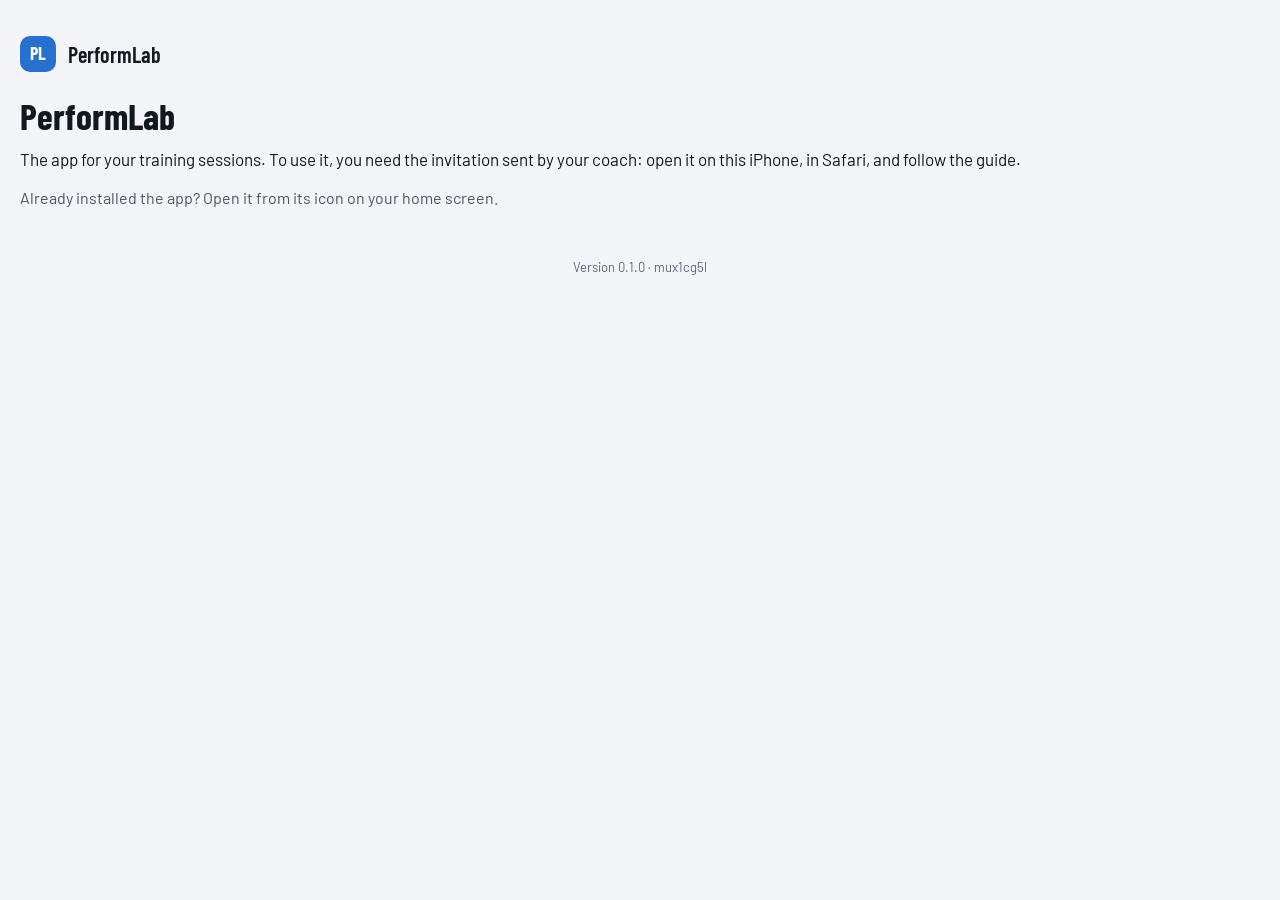
==== commit 40019fda: "PWA athlète - publication 20261006-205212" ====
--- a/index.html
+++ b/index.html
@@ -12,7 +12,7 @@
     <link rel="apple-touch-icon" href="./icone-192.png" />
     <link rel="icon" type="image/png" href="./icone-192.png" />
     <title>PerformLab</title>
-    <script type="module" crossorigin src="./assets/index-DqhViWoo.js"></script>
+    <script type="module" crossorigin src="./assets/index-BOFg7kJp.js"></script>
     <link rel="stylesheet" crossorigin href="./assets/index-CiA7DWf-.css">
   </head>
   <body>
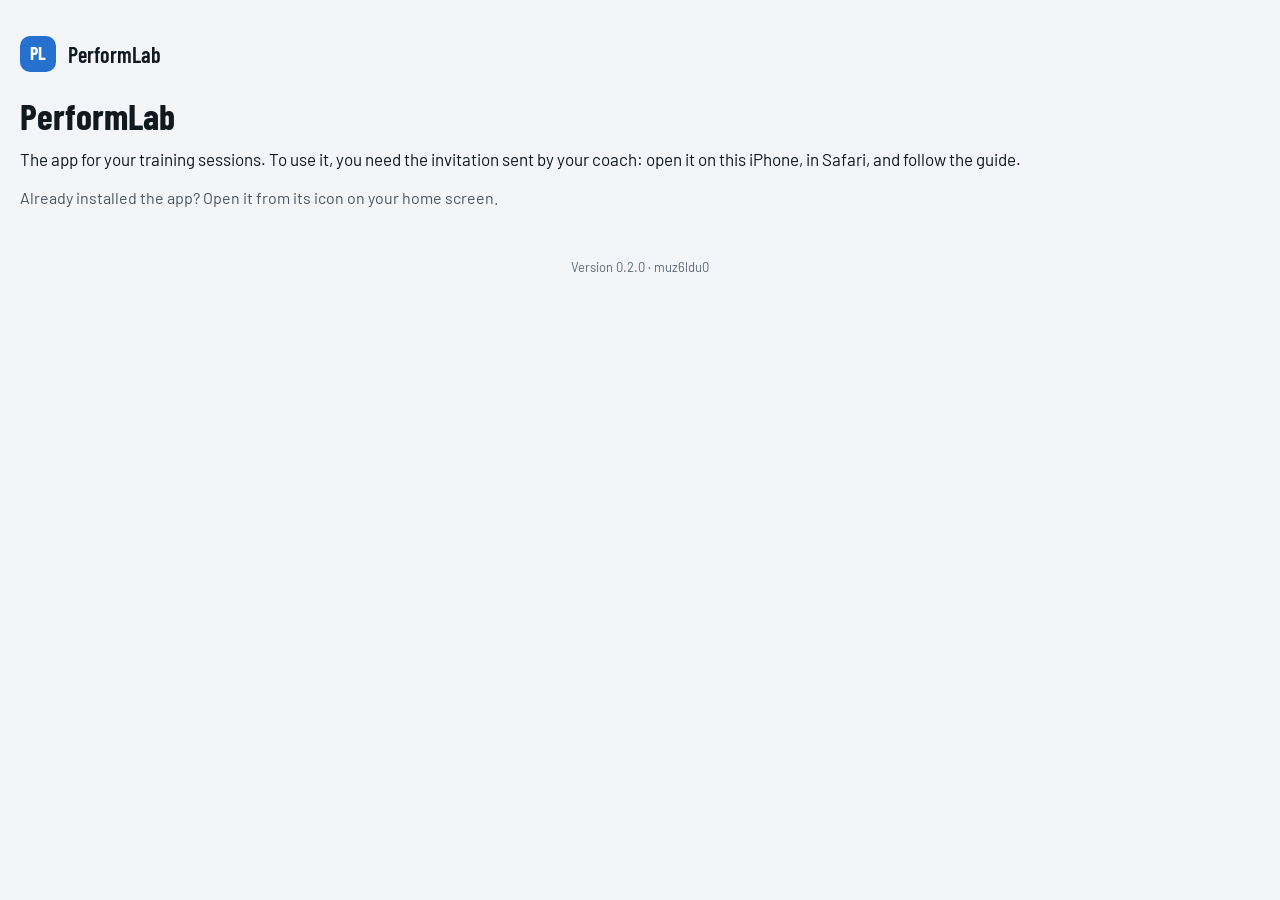
==== commit ba2fba64: "PWA athlète - publication 20261008-085438" ====
--- a/index.html
+++ b/index.html
@@ -12,8 +12,8 @@
     <link rel="apple-touch-icon" href="./icone-192.png" />
     <link rel="icon" type="image/png" href="./icone-192.png" />
     <title>PerformLab</title>
-    <script type="module" crossorigin src="./assets/index-BOFg7kJp.js"></script>
-    <link rel="stylesheet" crossorigin href="./assets/index-CiA7DWf-.css">
+    <script type="module" crossorigin src="./assets/index-C6zrfTi6.js"></script>
+    <link rel="stylesheet" crossorigin href="./assets/index-CveCls7B.css">
   </head>
   <body>
     <div id="app"></div>
--- a/assets/index-CveCls7B.css
+++ b/assets/index-CveCls7B.css
@@ -0,0 +1 @@
+:root,[data-theme=dark]{--lightningcss-light: ;--lightningcss-dark:initial;color-scheme:dark;--bg-page:#0f1317;--bg-surface:#182028;--bg-block-header:#1e2832;--bg-muted:#141a20;--border-muted:#222b34;--bg-reader-bar:#141a20;--border-color:#242e38;--text-primary:#e8edf2;--text-secondary:#a3afbb;--text-tertiary:#7d8996;--accent:#2f7fe0;--accent-fill:#2670cf;--on-accent:#fff;--accent-light:#6aaef7;--banner-bg:#17263a;--banner-border:#2f7fe0;--state-same-bg:#6aaef7;--state-same-on:#0f1317;--state-modified:#f2a33a;--state-modified-on:#0f1317;--state-modified-text:#f2b45c;--state-todo-border:#4a5763;--state-todo-text:#c3ccd5;--danger-text:#ff8f80;--rpe-1:#108240;--rpe-2:#10831a;--rpe-3:#368110;--rpe-4:#607a0f;--rpe-5:#807110;--rpe-6:#986713;--rpe-7:#af5a16;--rpe-8:#c44918;--rpe-9:#d72d1b;--rpe-10:#dd1b35;--rpe-on:#fff}[data-theme=light]{--lightningcss-light:initial;--lightningcss-dark: ;color-scheme:light;--bg-page:#f3f5f8;--bg-surface:#fff;--bg-block-header:#e9eef4;--bg-muted:#eceff3;--border-muted:#dde3e9;--bg-reader-bar:#fff;--border-color:#dfe5eb;--text-primary:#101820;--text-secondary:#4a5663;--text-tertiary:#5d6a78;--accent:#2f7fe0;--accent-fill:#2670cf;--on-accent:#fff;--accent-light:#1f64bd;--banner-bg:#e3eefc;--banner-border:#2f7fe0;--state-same-bg:#d7e7fb;--state-same-on:#0d4a94;--state-modified:#f2a33a;--state-modified-on:#101820;--state-modified-text:#9a5700;--state-todo-border:#8795a3;--state-todo-text:#3d4955;--danger-text:#b3261e;--rpe-1:#108240;--rpe-2:#10831a;--rpe-3:#368110;--rpe-4:#607a0f;--rpe-5:#807110;--rpe-6:#986713;--rpe-7:#af5a16;--rpe-8:#c44918;--rpe-9:#d72d1b;--rpe-10:#dd1b35;--rpe-on:#fff}:root{--font-text:"Barlow", -apple-system, system-ui, sans-serif;--font-display:"Barlow Condensed", "Barlow", -apple-system, system-ui, sans-serif;--space-xs:4px;--space-sm:8px;--space-md:12px;--space-lg:20px;--space-xl:32px;--radius-sm:8px;--radius-md:14px;--radius-lg:18px;--touch-min:44px;--button-height:54px;--tabs-height:56px}@font-face{font-family:Barlow;font-style:normal;font-weight:400;font-display:swap;src:url(../polices/barlow-latin-400-normal.woff2)format("woff2")}@font-face{font-family:Barlow;font-style:normal;font-weight:500;font-display:swap;src:url(../polices/barlow-latin-500-normal.woff2)format("woff2")}@font-face{font-family:Barlow;font-style:normal;font-weight:600;font-display:swap;src:url(../polices/barlow-latin-600-normal.woff2)format("woff2")}@font-face{font-family:Barlow Condensed;font-style:normal;font-weight:600;font-display:swap;src:url(../polices/barlow-condensed-latin-600-normal.woff2)format("woff2")}@font-face{font-family:Barlow Condensed;font-style:normal;font-weight:700;font-display:swap;src:url(../polices/barlow-condensed-latin-700-normal.woff2)format("woff2")}html,body,#app{height:100%}html,body{overscroll-behavior:none;background:var(--bg-page);color:var(--text-primary);font-family:var(--font-text);-webkit-text-size-adjust:100%;-webkit-tap-highlight-color:transparent;margin:0;font-size:16px;line-height:1.4;overflow:hidden}h1,h2,h3{font-family:var(--font-display);margin:0;font-weight:700;line-height:1.1}.champ{gap:var(--space-xs);margin-bottom:var(--space-md);color:var(--text-secondary);flex-direction:column;font-size:.9375rem;display:flex}.champ input,.champ textarea{font:inherit;color:var(--text-primary);background:var(--bg-page);border:1.5px solid var(--border-color);border-radius:var(--radius-sm);min-height:var(--touch-min);padding:var(--space-sm) var(--space-md);box-sizing:border-box;font-size:1.0625rem}.champ input:focus,.champ textarea:focus{border-color:var(--accent);outline:none}.champ input[readonly]{color:var(--text-secondary)}.bouton{width:100%;min-height:var(--button-height);margin-top:var(--space-sm);border-radius:var(--radius-md);font-family:var(--font-text);cursor:pointer;font-size:1.125rem;font-weight:600;display:block}.bouton.principal{background:var(--accent-fill);color:var(--on-accent);border:none}.bouton.secondaire{border:1.5px solid var(--state-todo-border);color:var(--text-primary);background:0 0}.bouton:disabled{opacity:.55;cursor:default}.carte{background:var(--bg-surface);border-radius:var(--radius-lg);padding:var(--space-lg);margin-bottom:var(--space-md)}.texte-secondaire{color:var(--text-secondary)}.intitule{font-family:var(--font-text);letter-spacing:.12em;text-transform:uppercase;color:var(--text-secondary);margin:var(--space-lg) var(--space-xs) var(--space-sm);font-size:.8125rem;font-weight:600}.intitule.accent{color:var(--accent-light)}.ligne{justify-content:space-between;align-items:center;gap:var(--space-md);width:100%;min-height:var(--touch-min);font:inherit;text-align:left;color:var(--text-primary);cursor:pointer;background:0 0;border:none;padding:0;font-size:1.0625rem;display:flex}.ligne.accent{color:var(--accent-light)}.ligne.alerte{color:var(--danger-text)}.erreur{color:var(--text-primary);background:var(--bg-muted);border-left:4px solid var(--state-modified);border-radius:var(--radius-sm);padding:var(--space-md);margin:var(--space-md) 0}.onglets[data-v-65ffcf4a]{z-index:10;padding:var(--space-xs) max(var(--space-sm), env(safe-area-inset-right)) env(safe-area-inset-bottom) max(var(--space-sm), env(safe-area-inset-left));background:var(--bg-surface);border-top:1px solid var(--border-color);display:flex;position:fixed;bottom:0;left:0;right:0}.onglet[data-v-65ffcf4a]{min-width:0;min-height:var(--tabs-height);color:var(--text-secondary);flex-direction:column;flex:1;justify-content:center;align-items:center;gap:2px;font-size:.8125rem;font-weight:500;text-decoration:none;display:flex;position:relative}.onglet.actif[data-v-65ffcf4a]{color:var(--accent-light);font-weight:600}.icone[data-v-65ffcf4a]{fill:none;stroke:currentColor;stroke-width:1.8px;stroke-linecap:round;stroke-linejoin:round;width:26px;height:26px}.onglet.actif .icone[data-v-65ffcf4a]{stroke-width:2.2px}.pastille[data-v-65ffcf4a]{box-sizing:border-box;background:var(--rpe-9);min-width:20px;height:20px;color:var(--rpe-on);text-align:center;border-radius:10px;padding:0 5px;font-size:.75rem;font-weight:700;line-height:20px;position:absolute;top:2px;left:calc(50% + 4px)}.visuellement-cache[data-v-65ffcf4a]{clip-path:inset(50%);white-space:nowrap;width:1px;height:1px;position:absolute;overflow:hidden}.gabarit[data-v-5c6b8ad4]{flex-direction:column;height:100%;display:flex}.barre-etat[data-v-5c6b8ad4]{height:env(safe-area-inset-top);background:var(--bg-page);flex:none}.defilement[data-v-5c6b8ad4]{overscroll-behavior-y:contain;-webkit-overflow-scrolling:touch;box-sizing:border-box;min-height:0;padding-top:max(calc(var(--space-lg) - env(safe-area-inset-top)), 0px);padding-left:max(var(--space-lg), env(safe-area-inset-left));padding-right:max(var(--space-lg), env(safe-area-inset-right));flex:1 1 0;overflow-y:auto}.entete[data-v-5c6b8ad4]{justify-content:space-between;align-items:center;gap:var(--space-md);min-height:var(--touch-min);padding-top:var(--space-md);display:flex}.marque[data-v-5c6b8ad4]{align-items:center;gap:var(--space-md);display:flex}.logo[data-v-5c6b8ad4]{background:var(--accent-fill);width:36px;height:36px;color:var(--on-accent);font-family:var(--font-display);border-radius:10px;justify-content:center;align-items:center;font-size:1.125rem;font-weight:700;display:inline-flex}.nom[data-v-5c6b8ad4]{font-family:var(--font-display);font-size:1.375rem;font-weight:600}.coach[data-v-5c6b8ad4]{color:var(--text-secondary);font-size:.9375rem}.plein-ecran .contenu[data-v-5c6b8ad4]{padding-top:0}.avec-onglets .defilement[data-v-5c6b8ad4]{padding-bottom:calc(var(--tabs-height) + var(--space-lg) + env(safe-area-inset-bottom))}.ecran-fixe .defilement[data-v-5c6b8ad4]{flex-direction:column;display:flex;overflow:hidden}.ecran-fixe.avec-onglets .defilement[data-v-5c6b8ad4]{padding-bottom:calc(var(--tabs-height) + var(--space-xs) + env(safe-area-inset-bottom))}.ecran-fixe .contenu[data-v-5c6b8ad4]{min-height:0;padding-top:var(--space-md);flex-direction:column;flex:1 1 0;display:flex}.contenu[data-v-5c6b8ad4]{padding-top:var(--space-lg)}.pied[data-v-5c6b8ad4]{padding-top:var(--space-xl);padding-bottom:max(var(--space-lg), env(safe-area-inset-bottom));text-align:center;color:var(--text-tertiary);font-size:.8125rem}.titre[data-v-f253bcbd]{margin:0 0 var(--space-xs);font-size:2.5rem}.seance[data-v-f253bcbd]{justify-content:space-between;align-items:center;gap:var(--space-md);color:inherit;margin-top:var(--space-md);text-decoration:none;display:flex}.corps p[data-v-f253bcbd]{margin:0}.titre-seance[data-v-f253bcbd]{font-size:1.125rem;font-weight:500}.meta[data-v-f253bcbd]{color:var(--text-secondary)}.pastille[data-v-f253bcbd]{border-radius:999px;flex:none;padding:2px 12px;font-size:.875rem;font-weight:600}.envoyee[data-v-f253bcbd]{background:var(--state-same-bg);color:var(--state-same-on)}.en-attente[data-v-f253bcbd]{border:1.5px solid var(--state-todo-border);color:var(--state-todo-text)}.titre[data-v-18b5e5ef]{margin-bottom:var(--space-md);font-size:2.25rem}.intro[data-v-18b5e5ef]{margin:0 0 var(--space-md);font-size:1.0625rem}.etapes[data-v-18b5e5ef]{margin-top:var(--space-lg);padding-left:calc(var(--space-lg) + 1.25rem);font-size:1.0625rem}.etapes li+li[data-v-18b5e5ef]{margin-top:var(--space-md)}.lien-texte[data-v-ebd82a32]{padding:var(--space-sm) 0;min-height:var(--touch-min);font:inherit;color:var(--accent-light);cursor:pointer;background:0 0;border:none;display:block}.titre[data-v-05183769]{margin-bottom:var(--space-sm);font-size:2.25rem}.question[data-v-9f95adce]{margin:0 0 var(--space-sm);font-size:1.0625rem}.explication[data-v-9f95adce]{margin:0;font-size:.9375rem}.explication+div[data-v-9f95adce]{margin-top:var(--space-md)}.titre[data-v-54c15e60]{margin-bottom:var(--space-md);font-size:2.25rem}.texte[data-v-54c15e60]{font-size:1.0625rem;line-height:1.5}.carte .texte[data-v-54c15e60]{margin:0}.version[data-v-54c15e60]{font-size:.8125rem}.effacement[data-v-54c15e60]{margin-top:var(--space-lg)}.date[data-v-c1078f2e]{margin:0 0 var(--space-xs);color:var(--text-secondary);font-size:1.0625rem}.titre[data-v-c1078f2e]{margin-bottom:var(--space-lg);font-size:2.5rem}.carte p[data-v-c1078f2e]{margin:0}.carte p+p[data-v-c1078f2e]{margin-top:var(--space-sm)}.principal[data-v-c1078f2e]{font-size:1.0625rem}.diagnostic[data-v-c1078f2e]{font-size:.875rem}.aujourdhui[data-v-c1078f2e]{border:1.5px solid var(--border-color)}.aujourdhui .intitule[data-v-c1078f2e]{margin:0 0 var(--space-xs)}.titre-seance[data-v-c1078f2e]{margin:0 0 var(--space-xs);font-size:1.75rem}.aujourdhui p+p[data-v-c1078f2e]{margin-top:0}.lancer[data-v-c1078f2e]{box-sizing:border-box;margin-top:var(--space-md);justify-content:center;align-items:center;text-decoration:none;display:flex}.tuiles[data-v-c1078f2e]{gap:var(--space-md);grid-template-columns:1fr 1fr;display:grid}.tuile[data-v-c1078f2e]{box-sizing:border-box;min-height:128px;padding:var(--space-lg);border:1.5px solid var(--border-color);border-radius:var(--radius-lg);background:var(--bg-surface);color:var(--text-primary);font:inherit;text-align:left;flex-direction:column;text-decoration:none;display:flex}.tuile.a-venir[data-v-c1078f2e]{border-style:dashed;border-color:var(--state-todo-border);color:var(--text-secondary);background:0 0}.tuile-tete[data-v-c1078f2e]{justify-content:space-between;align-items:center;gap:var(--space-sm);min-height:28px;margin-bottom:auto;display:flex}.icone[data-v-c1078f2e]{fill:none;width:28px;height:28px;stroke:var(--accent-light);stroke-width:1.8px;stroke-linecap:round;stroke-linejoin:round;flex:none}.a-venir .icone[data-v-c1078f2e]{stroke:currentColor}.pastille[data-v-c1078f2e]{background:var(--accent-fill);color:var(--on-accent);white-space:nowrap;border-radius:999px;padding:2px 10px;font-size:.875rem;font-weight:600}.tuile-titre[data-v-c1078f2e]{margin-top:var(--space-md);font-size:1.25rem;font-weight:600}.tuile-detail[data-v-c1078f2e]{color:var(--text-secondary);font-size:.9375rem}.titre[data-v-de3c1f25]{margin-bottom:var(--space-md);font-size:2.25rem}.illustration[data-v-873bbd40]{border-radius:var(--radius-md,12px);background:var(--bg-card,#fff);object-fit:contain;display:block}.vignette[data-v-873bbd40]{flex-shrink:0;width:64px;height:64px}.grande[data-v-873bbd40]{width:100%;max-height:220px;margin:var(--space-sm) 0}.champ-direct[data-v-f003b62e]{width:100%;min-width:0;min-height:var(--touch-min);box-sizing:border-box;padding:0 var(--space-md);border-radius:var(--radius-md);border:1.5px solid var(--state-todo-border);background:var(--bg-page);color:var(--text-primary);font-family:var(--font-text);font-variant-numeric:tabular-nums;text-align:right;font-size:1.25rem}.champ-direct[data-v-f003b62e]:focus{border-color:var(--accent);outline:none}.champ-direct.proposee[data-v-f003b62e]{letter-spacing:.08em;color:var(--text-secondary);font-style:italic}.champ-direct.a-saisir[data-v-f003b62e]{border-color:var(--state-modified);border-style:dashed}.champ-direct[data-v-f003b62e]::placeholder{color:var(--text-tertiary);font-size:.875rem;font-style:normal}.champ-direct.a-saisir[data-v-f003b62e]::placeholder{color:var(--state-modified-text)}.champ-direct[data-v-f003b62e]:disabled{opacity:1;border-style:solid;border-color:var(--border-color);-webkit-text-fill-color:currentColor}.icone-etat[data-v-96128c63]{fill:none;stroke:currentColor;stroke-width:2.4px;stroke-linecap:round;stroke-linejoin:round;flex:none;width:18px;height:18px}.choix[data-v-2cb89757]{gap:var(--space-sm);grid-template-columns:repeat(3,1fr);display:grid}.etat[data-v-2cb89757]{justify-content:center;align-items:center;gap:var(--space-xs);min-height:64px;padding:var(--space-sm) var(--space-xs);border-radius:var(--radius-md);border:1.5px solid var(--state-todo-border);background:var(--bg-surface);color:var(--text-primary);font-family:var(--font-text);cursor:pointer;flex-direction:column;font-size:1.0625rem;font-weight:600;display:flex}.etat[data-v-2cb89757]:disabled{cursor:default}.etat[data-v-2cb89757]:disabled:not(.choisi){opacity:.55}.icone[data-v-2cb89757]{width:26px;height:26px}.is-same .icone[data-v-2cb89757]{color:var(--accent-light)}.is-modified .icone[data-v-2cb89757]{color:var(--state-modified)}.is-skipped .icone[data-v-2cb89757]{color:var(--text-secondary)}.choisi[data-v-2cb89757]{background:var(--banner-bg)}.choisi.is-same[data-v-2cb89757]{border-color:var(--accent)}.choisi.is-modified[data-v-2cb89757]{border-color:var(--state-modified)}.choisi.is-skipped[data-v-2cb89757]{border-color:var(--text-secondary)}.compact .etat[data-v-2cb89757]{min-height:var(--touch-min);flex-direction:row;gap:6px;font-size:.9375rem}.compact .icone[data-v-2cb89757]{width:18px;height:18px}.compact .choisi.is-modified[data-v-2cb89757]{background:var(--state-modified);color:var(--state-modified-on)}.compact .choisi.is-modified .icone[data-v-2cb89757]{color:var(--state-modified-on)}.niveaux[data-v-5ea07ce2]{gap:var(--space-sm);grid-template-columns:repeat(5,1fr);display:grid}.niveau[data-v-5ea07ce2]{min-height:var(--touch-min);border:1.5px solid var(--border-color);border-top:5px solid var(--niveau);border-radius:var(--radius-sm);background:var(--bg-surface);color:var(--text-primary);font-family:var(--font-text);cursor:pointer;font-size:1.25rem;font-weight:700}.niveau.choisi[data-v-5ea07ce2]{border-color:var(--niveau);background:var(--niveau);color:var(--rpe-on)}.niveau[data-v-5ea07ce2]:disabled{cursor:default}.niveau[data-v-5ea07ce2]:disabled:not(.choisi){opacity:.55}.mot[data-v-5ea07ce2]{margin:var(--space-sm) 0 0;color:var(--text-secondary);font-size:1.0625rem}.champ-temps[data-v-4e6331de]{width:100%;min-width:0;min-height:var(--touch-min);box-sizing:border-box;padding:0 var(--space-md);border-radius:var(--radius-md);border:1.5px solid var(--state-todo-border);background:var(--bg-page);color:var(--text-primary);font-family:var(--font-text);font-variant-numeric:tabular-nums;text-align:right;font-size:1.25rem}.champ-temps[data-v-4e6331de]:focus{border-color:var(--accent);outline:none}.champ-temps.proposee[data-v-4e6331de]{letter-spacing:.08em;color:var(--text-secondary);font-style:italic}.champ-temps.a-saisir[data-v-4e6331de]{border-color:var(--state-modified);border-style:dashed}.champ-temps[data-v-4e6331de]::placeholder{color:var(--text-tertiary);font-size:.875rem;font-style:normal}.champ-temps[data-v-4e6331de]:disabled{opacity:1;border-color:var(--border-color);-webkit-text-fill-color:currentColor}.choix-distance[data-v-519d73d1]{border:1px solid var(--border-color);border-radius:var(--radius-sm);vertical-align:middle;display:inline-flex;overflow:hidden}.choix-distance-btn[data-v-519d73d1]{min-width:2.25rem;min-height:1.75rem;color:var(--text-secondary);font-family:var(--font-text);padding:0 var(--space-xs);background:0 0;border:none;font-size:.8125rem;font-weight:600}.choix-distance-btn+.choix-distance-btn[data-v-519d73d1]{border-left:1px solid var(--border-color)}.choix-distance-btn.actif[data-v-519d73d1]{background:var(--accent-fill);color:var(--on-accent)}.tableau[data-v-3ba5f48a]{table-layout:fixed;border-collapse:separate;border-spacing:var(--space-sm) var(--space-sm);margin:0 calc(-1 * var(--space-sm));width:calc(100% + 2 * var(--space-sm))}.tableau thead th[data-v-3ba5f48a]{color:var(--text-secondary);text-align:right;vertical-align:bottom;white-space:nowrap;font-size:.9375rem;font-weight:400}.rang[data-v-3ba5f48a]{width:2.25rem;color:var(--text-secondary);font-size:1.0625rem;font-weight:700;text-align:left!important}.tableau td[data-v-3ba5f48a]{text-align:right;padding:0}.lu[data-v-3ba5f48a]{min-height:var(--touch-min);line-height:var(--touch-min);font-variant-numeric:tabular-nums;white-space:nowrap;font-size:1.125rem;display:block}.series[data-v-3ba5f48a]{gap:var(--space-sm);flex-direction:column;display:flex}.serie[data-v-3ba5f48a]{padding:var(--space-sm) var(--space-md) var(--space-md);border-radius:var(--radius-md);border:1px solid var(--border-color)}.titre-serie[data-v-3ba5f48a]{margin:0 0 var(--space-xs);color:var(--text-secondary);font-size:1.0625rem;font-weight:700}.champs[data-v-3ba5f48a]{gap:var(--space-sm) var(--space-md);grid-template-columns:repeat(2,minmax(0,1fr));display:grid}.champ-serie[data-v-3ba5f48a]{flex-direction:column;gap:2px;min-width:0;display:flex}.etiquette[data-v-3ba5f48a]{color:var(--text-secondary);overflow-wrap:anywhere;font-size:.9375rem}.champ-serie .lu[data-v-3ba5f48a]{text-align:right}.plus[data-v-184c4600]{margin-top:var(--space-md);border:1.5px dashed var(--state-todo-border);border-radius:var(--radius-md);padding:0 var(--space-md)}.plus.ouvert[data-v-184c4600]{border-style:solid;border-color:var(--border-color);padding-bottom:var(--space-md)}.plus-titre[data-v-184c4600]{width:100%;min-height:var(--touch-min);color:var(--accent-light);font-family:var(--font-text);cursor:pointer;background:0 0;border:none;justify-content:space-between;align-items:center;padding:0;font-size:1.0625rem;display:flex}.pastilles[data-v-184c4600]{gap:var(--space-sm);margin-bottom:var(--space-sm);flex-wrap:wrap;display:flex}.pastille[data-v-184c4600]{min-height:var(--touch-min);padding:0 var(--space-md);border:1.5px solid var(--state-todo-border);background:var(--bg-surface);color:var(--text-primary);font-family:var(--font-text);cursor:pointer;border-radius:999px;font-size:1rem}.pastille.active[data-v-184c4600]{border-color:var(--accent);background:var(--banner-bg);font-weight:600}.aide-proposee[data-v-184c4600]{margin:var(--space-sm) 0 0;color:var(--text-secondary);font-size:.9375rem}.lecteur[data-v-bb235b52]{padding-bottom:calc(var(--button-height) + 2 * var(--space-md) + env(safe-area-inset-bottom))}.haut[data-v-bb235b52]{justify-content:space-between;align-items:center;gap:var(--space-md);min-height:var(--touch-min);display:flex}.vers-seance[data-v-bb235b52]{align-items:center;gap:var(--space-sm);min-height:var(--touch-min);color:var(--accent-light);font-size:1.0625rem;text-decoration:none;display:inline-flex}.icone-liste[data-v-bb235b52]{fill:none;stroke:currentColor;stroke-width:2px;width:22px;height:22px}.position[data-v-bb235b52]{color:var(--text-secondary);text-align:right}.segments[data-v-bb235b52]{gap:var(--space-sm);margin:var(--space-md) 0 var(--space-lg);display:flex}.segment[data-v-bb235b52]{background:var(--border-color);border-radius:3px;flex:1;height:5px}.segment.is-same[data-v-bb235b52]{background:var(--accent)}.segment.is-modified[data-v-bb235b52]{background:var(--state-modified)}.segment.is-skipped[data-v-bb235b52]{background:var(--text-tertiary)}.segment.incomplet[data-v-bb235b52]{background:repeating-linear-gradient(90deg, var(--state-modified) 0 4px, var(--border-color) 4px 8px)}.rubrique[data-v-bb235b52]{margin:var(--space-lg) 0 var(--space-sm);letter-spacing:.12em;text-transform:uppercase;color:var(--text-secondary);font-size:.8125rem;font-weight:600}.segments+.rubrique[data-v-bb235b52],.segments+div>.rubrique[data-v-bb235b52]:first-child{margin-top:0}.nom[data-v-bb235b52]{overflow-wrap:anywhere;font-size:2.5rem}.sous-titre[data-v-bb235b52]{margin:var(--space-xs) 0 0;color:var(--text-secondary);font-size:1.0625rem}.tuiles[data-v-bb235b52]{gap:var(--space-sm);margin-top:var(--space-lg);grid-template-columns:repeat(auto-fit,minmax(0,1fr));display:grid}.tuile[data-v-bb235b52]{min-height:108px;padding:var(--space-sm) var(--space-xs);border-radius:var(--radius-md);background:var(--bg-surface);text-align:center;flex-direction:column;justify-content:center;align-items:center;display:flex}.chiffre[data-v-bb235b52]{font-family:var(--font-display);overflow-wrap:anywhere;font-size:2.75rem;font-weight:700;line-height:1.1}.chiffre.long[data-v-bb235b52]{font-size:1.75rem}.unite[data-v-bb235b52]{margin-left:.2em;font-size:1.25rem}.libelle[data-v-bb235b52]{color:var(--text-secondary);font-size:.9375rem}.tempo-repos[data-v-bb235b52]{justify-content:space-between;gap:var(--space-md);margin-top:var(--space-md);padding:0 var(--space-sm);color:var(--text-secondary);font-size:1.0625rem;display:flex}.tempo-repos strong[data-v-bb235b52]{color:var(--text-primary)}.repos[data-v-bb235b52]{margin-left:auto}.consigne[data-v-bb235b52]{margin:var(--space-md) 0 0;padding:var(--space-md) var(--space-lg);border-radius:var(--radius-md);background:var(--bg-surface);font-size:1.0625rem}.consigne strong[data-v-bb235b52]{color:var(--text-secondary)}.carte-exercice[data-v-bb235b52]{margin-top:var(--space-lg);padding:var(--space-lg);border-radius:var(--radius-lg);background:var(--bg-surface)}.carte-exercice p[data-v-bb235b52]{margin:0}.entete-carte[data-v-bb235b52]{align-items:center;gap:var(--space-sm);display:flex}.nom-carte[data-v-bb235b52]{font-size:1.1875rem;font-weight:500}.prescription[data-v-bb235b52]{font-family:var(--font-display);overflow-wrap:anywhere;font-size:1.625rem;font-weight:700}.complement[data-v-bb235b52]{font-family:var(--font-text);color:var(--text-secondary);font-size:1rem;font-weight:400}.details[data-v-bb235b52]{color:var(--text-secondary);margin-bottom:var(--space-xs)!important}.carte-exercice .choix[data-v-bb235b52]{margin-top:var(--space-md)}.saisie-carte[data-v-bb235b52]{margin-top:var(--space-sm)}.carte-saisie[data-v-bb235b52]{margin-top:var(--space-lg);padding:var(--space-sm) var(--space-lg) var(--space-lg);border-radius:var(--radius-lg);background:var(--bg-surface)}.carte-saisie>.rubrique[data-v-bb235b52]{margin-top:var(--space-md);margin-bottom:0}.aide[data-v-bb235b52]{margin:var(--space-sm) 0 0;padding-top:var(--space-md);border-top:1px solid var(--border-color);color:var(--text-secondary)}.durete[data-v-bb235b52]{margin-top:var(--space-lg)}.carte-exercice .durete[data-v-bb235b52]{margin-top:var(--space-md);padding-top:var(--space-md);border-top:1px solid var(--border-color)}.titre-durete[data-v-bb235b52]{font-size:1.0625rem;font-weight:700;margin:0 0 var(--space-sm)!important}.champ-tours[data-v-bb235b52]{align-items:center;gap:var(--space-sm);width:9rem;display:inline-flex}.unite-tours[data-v-bb235b52]{color:var(--text-secondary)}.ligne-tours[data-v-bb235b52]{justify-content:space-between;align-items:center;gap:var(--space-md);margin-top:var(--space-md);display:flex}.prevu-tours[data-v-bb235b52]{color:var(--text-tertiary)}.barre[data-v-bb235b52]{gap:var(--space-md);padding:var(--space-md) max(var(--space-lg), env(safe-area-inset-right)) max(var(--space-md), env(safe-area-inset-bottom)) max(var(--space-lg), env(safe-area-inset-left));background:var(--bg-reader-bar);border-top:1px solid var(--border-muted);grid-template-columns:1fr 1fr;display:grid;position:fixed;bottom:0;left:0;right:0}.barre .bouton[data-v-bb235b52]{margin-top:0}.messages[data-v-5e06eafb]{gap:var(--space-sm);flex-direction:column;flex:1 1 0;min-height:0;display:flex}.zone-fil[data-v-5e06eafb]{gap:var(--space-md);overscroll-behavior-y:contain;-webkit-overflow-scrolling:touch;min-height:0;padding:var(--space-sm) 0;flex-direction:column;flex:1 1 0;display:flex;overflow-y:auto}.coach[data-v-5e06eafb]{align-items:center;gap:var(--space-md);padding-bottom:var(--space-md);border-bottom:1px solid var(--border-color);flex:none;display:flex}.avatar[data-v-5e06eafb]{background:var(--bg-block-header);width:44px;height:44px;color:var(--text-primary);font-family:var(--font-display);border-radius:12px;flex:none;justify-content:center;align-items:center;font-weight:700;display:inline-flex}.identite[data-v-5e06eafb]{min-width:0}.identite h1[data-v-5e06eafb]{margin:0;font-size:1.1875rem;font-weight:700;line-height:1.2}.identite p[data-v-5e06eafb]{color:var(--text-secondary);overflow-wrap:anywhere;margin:0;font-size:.9375rem}.bandeau[data-v-5e06eafb]{align-items:center;gap:var(--space-sm);padding:var(--space-sm) var(--space-md);border:1px solid var(--state-modified);color:var(--state-modified-text);border-radius:10px;flex:none;margin:0;font-size:.9375rem;display:flex}.icone[data-v-5e06eafb]{fill:none;stroke:currentColor;stroke-width:1.8px;stroke-linecap:round;stroke-linejoin:round;flex:none;width:22px;height:22px}.anciens[data-v-5e06eafb],.vide[data-v-5e06eafb]{text-align:center;color:var(--text-tertiary);margin:0;font-size:.875rem;font-style:italic}.vide[data-v-5e06eafb]{padding-top:var(--space-xl);font-style:normal}.fil[data-v-5e06eafb]{gap:var(--space-sm);flex-direction:column;margin:0;padding:0;list-style:none;display:flex}.jour[data-v-5e06eafb]{margin-top:var(--space-sm);text-align:center;color:var(--text-tertiary);font-size:.8125rem}.ligne[data-v-5e06eafb]{flex-direction:column;align-items:flex-start;max-width:82%;display:flex}.ligne.de-athlete[data-v-5e06eafb]{align-self:flex-end;align-items:flex-end}.bulle[data-v-5e06eafb]{padding:var(--space-sm) var(--space-md);background:var(--bg-block-header);color:var(--text-primary);white-space:pre-wrap;overflow-wrap:anywhere;border-radius:18px;margin:0;font-size:1rem;line-height:1.4}.de-coach .bulle[data-v-5e06eafb]{border-bottom-left-radius:6px}.de-athlete .bulle[data-v-5e06eafb]{background:var(--accent-fill);color:var(--on-accent);border-bottom-right-radius:6px}.attente .bulle[data-v-5e06eafb]{opacity:.6}.bulle a[data-v-5e06eafb]{color:inherit;text-decoration:underline}.mention[data-v-5e06eafb]{margin:2px var(--space-xs) 0;color:var(--text-tertiary);text-align:right;font-size:.8125rem}.annuler[data-v-5e06eafb]{min-height:var(--touch-min);padding:0 var(--space-xs);color:var(--accent-light);font:inherit;background:0 0;border:0;font-weight:600}.annuler[data-v-5e06eafb]:disabled{opacity:.5}.saisie[data-v-5e06eafb]{padding:var(--space-sm) 0;border-top:1px solid var(--border-color);flex:none}.ligne-saisie[data-v-5e06eafb]{align-items:flex-end;gap:var(--space-sm);display:flex}textarea[data-v-5e06eafb]{min-width:0;min-height:var(--touch-min);box-sizing:border-box;max-height:132px;padding:.625rem var(--space-md);border:1px solid var(--border-color);background:var(--bg-page);color:var(--text-primary);font:inherit;resize:none;border-radius:22px;flex:1;font-size:1rem;line-height:1.35}.envoyer[data-v-5e06eafb]{width:var(--touch-min);height:var(--touch-min);background:var(--accent-fill);color:var(--on-accent);border:0;border-radius:50%;flex:none;justify-content:center;align-items:center;display:inline-flex}.envoyer[data-v-5e06eafb]:disabled{opacity:.45}.compteur[data-v-5e06eafb],.erreur[data-v-5e06eafb]{margin:0 var(--space-xs) var(--space-xs);text-align:right;color:var(--text-tertiary);font-size:.8125rem}.compteur.depasse[data-v-5e06eafb],.erreur[data-v-5e06eafb]{color:var(--danger-text)}.visuellement-cache[data-v-5e06eafb]{clip-path:inset(50%);white-space:nowrap;width:1px;height:1px;position:absolute;overflow:hidden}.badge[data-v-0a43cc72]{white-space:nowrap;box-sizing:border-box;border-radius:999px;align-items:center;gap:6px;min-height:32px;padding:0 14px;font-size:.9375rem;font-weight:600;display:inline-flex}.is-same[data-v-0a43cc72]{background:var(--state-same-bg);color:var(--state-same-on)}.is-modified[data-v-0a43cc72]{background:var(--state-modified);color:var(--state-modified-on)}.is-skipped[data-v-0a43cc72],.is-todo[data-v-0a43cc72]{border:1.5px solid var(--state-todo-border);color:var(--state-todo-text)}.titre[data-v-a66cc22c]{font-size:2.25rem}.theme[data-v-a66cc22c]{color:var(--text-secondary);margin:var(--space-xs) 0 0}.rubrique[data-v-a66cc22c]{font-family:var(--font-text);letter-spacing:.12em;text-transform:uppercase;color:var(--text-secondary);margin:var(--space-xl) 0 var(--space-md);font-size:.8125rem;font-weight:600}.etats[data-v-a66cc22c]{gap:var(--space-sm);flex-wrap:wrap;display:flex}.bouton[data-v-a66cc22c]{width:100%;height:var(--button-height);margin-bottom:var(--space-sm);border-radius:var(--radius-md);font-family:var(--font-text);font-size:1.125rem;font-weight:600;display:block}.principal[data-v-a66cc22c]{background:var(--accent-fill);color:var(--on-accent);border:none}.secondaire[data-v-a66cc22c]{border:1.5px solid var(--state-todo-border);color:var(--text-primary);background:0 0}.bandeau[data-v-a66cc22c]{align-items:center;gap:var(--space-md);padding:var(--space-md) var(--space-lg);border-radius:var(--radius-lg);background:var(--banner-bg);border:1.5px solid var(--banner-border);margin-bottom:var(--space-md);font-weight:600;display:flex}.nombre[data-v-a66cc22c]{background:var(--accent-fill);width:44px;height:44px;color:var(--on-accent);font-family:var(--font-display);border-radius:50%;justify-content:center;align-items:center;font-size:1.5rem;font-weight:700;display:inline-flex}.carte[data-v-a66cc22c]{background:var(--bg-surface);border-radius:var(--radius-lg);padding:var(--space-lg);margin-bottom:var(--space-md)}.carte p[data-v-a66cc22c]{margin:0 0 var(--space-xs)}.attenuee[data-v-a66cc22c]{background:var(--bg-muted);border:1px solid var(--border-muted)}.exercice[data-v-a66cc22c]{font-size:1.125rem;font-weight:500}.prescription[data-v-a66cc22c]{font-family:var(--font-display);font-size:1.75rem;font-weight:600}.secondaire-texte[data-v-a66cc22c]{color:var(--text-secondary)}.modifie-texte[data-v-a66cc22c]{color:var(--state-modified-text)}.lien[data-v-a66cc22c]{color:var(--accent-light)}.roles[data-v-a66cc22c]{margin:0;padding:0;list-style:none}.role[data-v-a66cc22c]{align-items:center;gap:var(--space-sm);padding:var(--space-xs) 0;border-bottom:1px solid var(--border-color);grid-template-columns:28px 1fr auto;font-size:.875rem;display:grid}.pastille[data-v-a66cc22c]{border:1px solid var(--border-color);border-radius:6px;width:24px;height:24px}.valeur[data-v-a66cc22c]{color:var(--text-secondary);font-variant-numeric:tabular-nums}.question[data-v-3320740c]{margin:0 0 var(--space-sm);font-size:1.0625rem}.explication[data-v-3320740c]{margin:0;font-size:.9375rem}.titre[data-v-004e08c0]{margin-bottom:var(--space-lg);font-size:2.5rem}.libelle[data-v-004e08c0]{margin:0 0 var(--space-xs);font-size:.875rem}.accord[data-v-004e08c0],.question[data-v-004e08c0]{margin:0}.question[data-v-004e08c0]{font-size:1.0625rem}.coach[data-v-004e08c0]{margin:0;font-size:1.125rem;font-weight:500}.note[data-v-004e08c0]{margin:0 var(--space-xs) var(--space-md);font-size:.9375rem}.donnees .rangee+.rangee[data-v-004e08c0]{margin-top:var(--space-md);padding-top:var(--space-md);border-top:1px solid var(--border-color)}.retour[data-v-004e08c0]{margin-top:var(--space-lg);min-height:var(--touch-min);line-height:var(--touch-min);color:var(--accent-light);display:inline-block}.retour[data-v-545f0896]{min-height:var(--touch-min);line-height:var(--touch-min);color:var(--accent-light);font-size:1.0625rem;text-decoration:none;display:inline-block}.date[data-v-545f0896]{margin:var(--space-md) 0 var(--space-xs);color:var(--text-secondary);font-size:1.0625rem}.titre[data-v-545f0896]{margin-bottom:var(--space-lg);overflow-wrap:anywhere;font-size:2.5rem}.note p[data-v-545f0896]{margin:0}.rubrique[data-v-545f0896]{letter-spacing:.12em;text-transform:uppercase;color:var(--text-secondary);font-size:.8125rem;font-weight:600;margin-bottom:var(--space-xs)!important}.texte-note[data-v-545f0896]{font-size:1.0625rem}.progression[data-v-545f0896]{align-items:center;gap:var(--space-md);margin:var(--space-lg) 0;display:flex}.piste[data-v-545f0896]{background:var(--border-color);border-radius:4px;flex:1;height:8px;overflow:hidden}.rempli[data-v-545f0896]{background:var(--state-modified);height:100%}.bloc[data-v-545f0896]{background:var(--bg-surface);border-radius:var(--radius-lg);margin-bottom:var(--space-lg);overflow:hidden}.entete-bloc[data-v-545f0896]{background:var(--bg-block-header);padding:var(--space-md) var(--space-lg)}.ligne-bloc[data-v-545f0896]{justify-content:space-between;align-items:baseline;gap:var(--space-md);display:flex}.nom-bloc[data-v-545f0896]{font-size:1.375rem;font-weight:700}.format[data-v-545f0896]{color:var(--text-secondary);text-align:right}.consigne-bloc[data-v-545f0896]{margin:var(--space-xs) 0 0;color:var(--text-secondary)}.exercice[data-v-545f0896]{padding:var(--space-lg)}.exercice+.exercice[data-v-545f0896]{border-top:1px solid var(--border-color)}.ligne-exercice[data-v-545f0896]{justify-content:space-between;align-items:flex-start;gap:var(--space-sm);display:flex}.nom-exercice[data-v-545f0896]{flex:1;margin:0;font-size:1.1875rem;font-weight:500}.prescription[data-v-545f0896]{margin:var(--space-xs) 0 0;font-family:var(--font-display);overflow-wrap:anywhere;font-size:1.625rem;font-weight:600}.complement[data-v-545f0896]{font-family:var(--font-text);color:var(--text-secondary);font-size:1rem;font-weight:400}.realise[data-v-545f0896]{margin:var(--space-xs) 0 0;padding:2px var(--space-sm);border-radius:var(--radius-sm);background:var(--state-modified);color:var(--state-modified-on);font-weight:600;display:inline-block}.terme[data-v-545f0896]{white-space:nowrap}.a-saisir[data-v-545f0896]{margin:var(--space-xs) 0 0;color:var(--state-modified-text);font-size:.9375rem;font-weight:600}.durete[data-v-545f0896]{margin:var(--space-xs) 0 0;color:var(--text-secondary)}.realise-lignes[data-v-545f0896]{column-gap:var(--space-md);padding:var(--space-xs) var(--space-md) var(--space-sm);font-variant-numeric:tabular-nums;grid-template-columns:auto auto;row-gap:2px;display:inline-grid}.realise-lignes p[data-v-545f0896]{margin:0}.realise-titre[data-v-545f0896]{grid-column:1/-1}.realise-ligne[data-v-545f0896]{display:contents}.realise-valeur[data-v-545f0896]{white-space:nowrap}.fin p[data-v-545f0896]{margin:0 0 var(--space-sm)}.fin-titre[data-v-545f0896]{font-size:1.125rem;font-weight:600}.lien-bouton[data-v-545f0896]{box-sizing:border-box;justify-content:center;align-items:center;text-decoration:none;display:flex}.details[data-v-545f0896]{margin:var(--space-xs) 0 0;color:var(--text-secondary)}.bandeau[data-v-e4654d93]{align-items:center;gap:var(--space-md);padding:var(--space-md) var(--space-lg);margin-bottom:var(--space-lg);border-radius:var(--radius-lg);background:var(--banner-bg);border:1.5px solid var(--banner-border);display:flex}.bandeau p[data-v-e4654d93]{margin:0}.nombre[data-v-e4654d93]{background:var(--accent-fill);width:44px;height:44px;color:var(--on-accent);font-family:var(--font-display);border-radius:50%;flex:none;justify-content:center;align-items:center;font-size:1.5rem;font-weight:700;display:inline-flex}.bandeau-titre[data-v-e4654d93]{font-size:1.0625rem;font-weight:600}.bandeau-dates[data-v-e4654d93]{color:var(--text-secondary)}.rubrique[data-v-e4654d93]{font-family:var(--font-text);letter-spacing:.12em;text-transform:uppercase;color:var(--text-secondary);margin:var(--space-lg) 0 var(--space-md);font-size:.8125rem;font-weight:600}.seance[data-v-e4654d93]{color:inherit;gap:var(--space-lg);align-items:center;text-decoration:none;display:flex}.date[data-v-e4654d93]{flex-direction:column;flex:none;align-items:center;width:3rem;display:flex}.jour[data-v-e4654d93]{color:var(--accent-light);font-size:.875rem;font-weight:500}.numero[data-v-e4654d93]{font-family:var(--font-display);font-size:2rem;font-weight:700;line-height:1}.corps[data-v-e4654d93]{flex:1;min-width:0}.ligne-titre[data-v-e4654d93]{justify-content:space-between;align-items:flex-start;gap:var(--space-xs) var(--space-sm);flex-wrap:wrap;display:flex}.titre-seance[data-v-e4654d93]{flex:10rem;margin:0;font-size:1.125rem;font-weight:500}.pastille[data-v-e4654d93]{background:var(--state-same-bg);color:var(--state-same-on);border-radius:999px;flex:none;padding:2px 12px;font-size:.875rem;font-weight:600}.pastille.en-cours[data-v-e4654d93]{background:var(--state-modified);color:var(--state-modified-on)}.chevron[data-v-e4654d93]{color:var(--text-secondary);flex:none;font-size:1.75rem}.meta[data-v-e4654d93]{margin:var(--space-xs) 0 0;color:var(--text-secondary)}.retour[data-v-71c48bc3]{min-height:var(--touch-min);line-height:var(--touch-min);color:var(--accent-light);font-size:1.0625rem;text-decoration:none;display:inline-block}.titre[data-v-71c48bc3]{margin:var(--space-md) 0 var(--space-lg);font-size:2.5rem}.carte p[data-v-71c48bc3]{margin:0}.carte p+p[data-v-71c48bc3]{margin-top:var(--space-sm)}.principal[data-v-71c48bc3]{font-size:1.0625rem}.terminer[data-v-d5c120c3]{padding-bottom:calc(var(--button-height) + 2.5rem + 2 * var(--space-md) + env(safe-area-inset-bottom))}.retour[data-v-d5c120c3]{min-height:var(--touch-min);line-height:var(--touch-min);color:var(--accent-light);font-size:1.0625rem;text-decoration:none;display:inline-block}.titre[data-v-d5c120c3]{margin-bottom:var(--space-lg);font-size:2.5rem}.manques[data-v-d5c120c3]{padding:var(--space-md) var(--space-lg);margin-bottom:var(--space-lg);border-radius:var(--radius-lg);border:1.5px solid var(--state-modified);background:var(--bg-surface);flex-direction:column;display:flex}.manques-titre[data-v-d5c120c3]{margin:0 0 var(--space-xs);color:var(--state-modified-text);font-size:1.125rem;font-weight:700}.manque[data-v-d5c120c3]{min-height:var(--touch-min);line-height:var(--touch-min);color:var(--state-modified-text);overflow-wrap:anywhere;font-size:1.0625rem}.rubrique[data-v-d5c120c3]{margin-top:var(--space-lg)}.intitule-champ[data-v-d5c120c3]{color:var(--text-primary);margin:0;font-size:1.0625rem;font-weight:700}.aide[data-v-d5c120c3]{margin:var(--space-xs) 0 var(--space-sm);color:var(--text-secondary);font-size:.9375rem}.duree[data-v-d5c120c3]{align-items:center;gap:var(--space-sm);margin-top:var(--space-sm);color:var(--text-secondary);grid-template-columns:8rem auto;display:grid}.barre[data-v-d5c120c3]{padding:var(--space-md) max(var(--space-lg), env(safe-area-inset-right)) max(var(--space-md), env(safe-area-inset-bottom)) max(var(--space-lg), env(safe-area-inset-left));background:var(--bg-reader-bar);border-top:1px solid var(--border-muted);position:fixed;bottom:0;left:0;right:0}.barre .bouton[data-v-d5c120c3]{margin-top:0}.raison[data-v-d5c120c3]{margin:var(--space-sm) 0 0;text-align:center;color:var(--text-secondary);font-size:.9375rem}
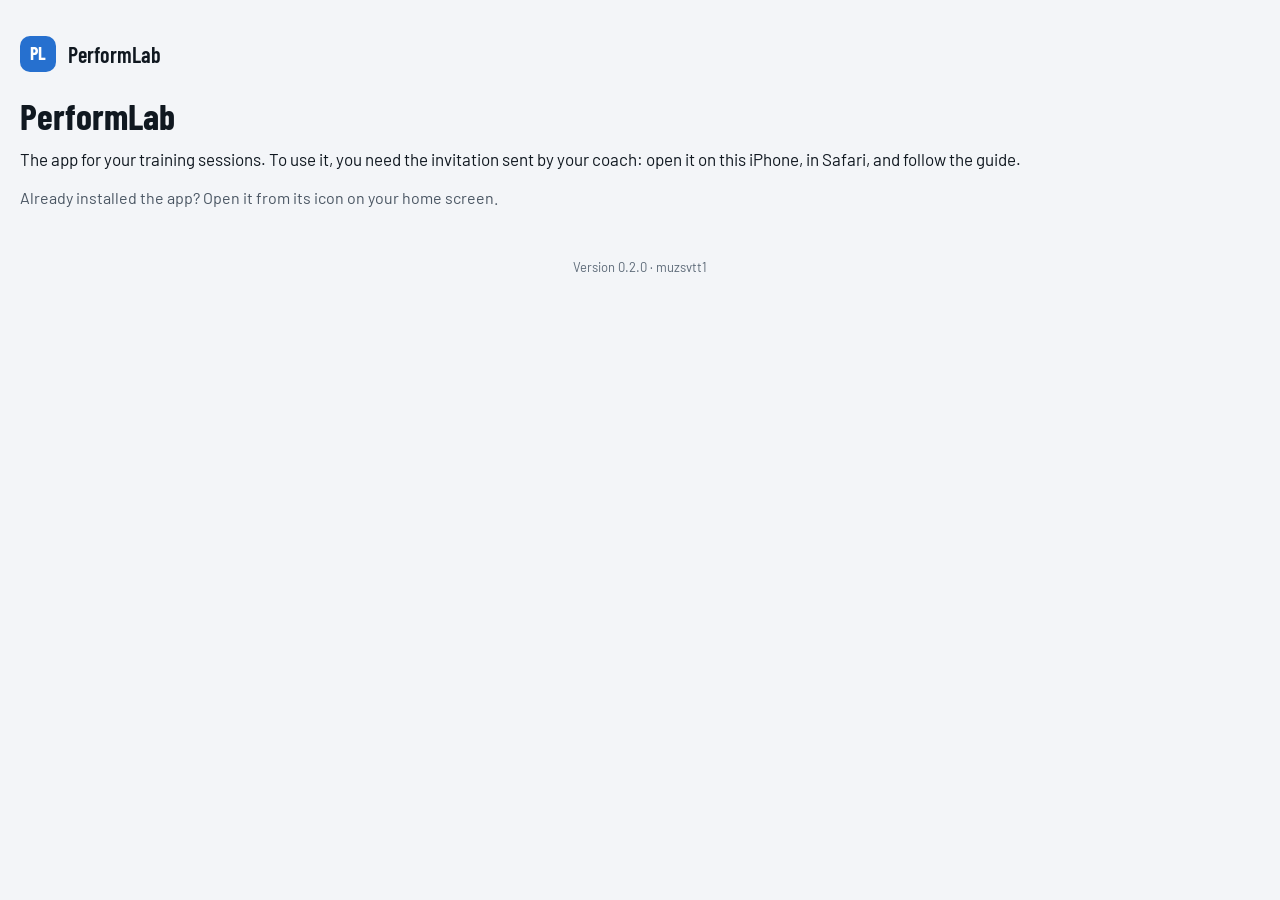
==== commit 8118a326: "PWA athlète - publication 20261008-191839" ====
--- a/index.html
+++ b/index.html
@@ -12,7 +12,7 @@
     <link rel="apple-touch-icon" href="./icone-192.png" />
     <link rel="icon" type="image/png" href="./icone-192.png" />
     <title>PerformLab</title>
-    <script type="module" crossorigin src="./assets/index-C6zrfTi6.js"></script>
+    <script type="module" crossorigin src="./assets/index-CIcb2uWC.js"></script>
     <link rel="stylesheet" crossorigin href="./assets/index-CveCls7B.css">
   </head>
   <body>
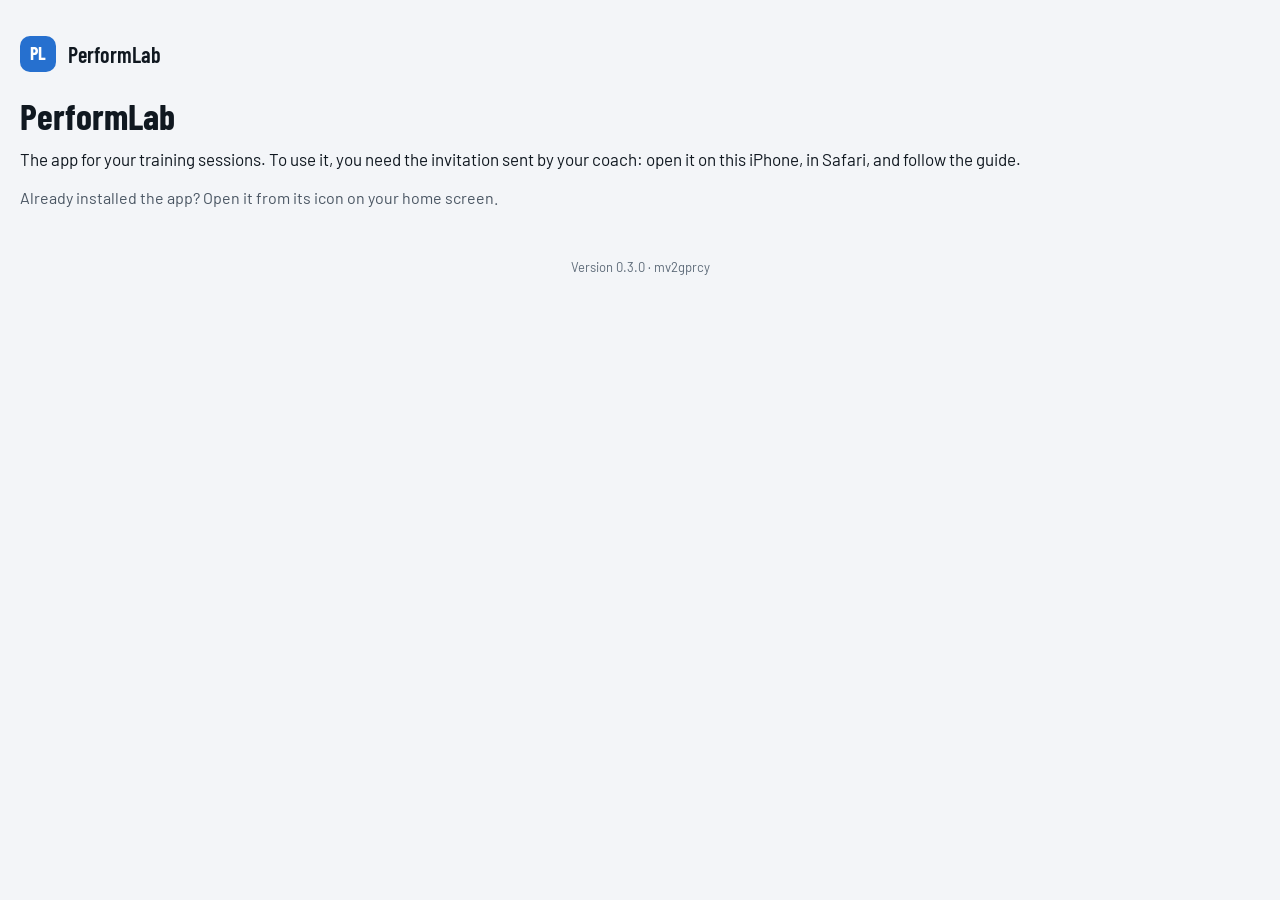
==== commit 2bf95407: "PWA athlète - publication 20261010-160119" ====
--- a/index.html
+++ b/index.html
@@ -1,8 +1,16 @@
-<!DOCTYPE html>
+<!doctype html>
 <html lang="fr">
   <head>
     <meta charset="UTF-8" />
     <meta name="viewport" content="width=device-width, initial-scale=1, viewport-fit=cover" />
+    <!-- Politique de sécurité du contenu (AUD-37) : la page ne charge que ses propres fichiers
+         et ne joint que la boîte Supabase du coach. Styles en ligne permis (attributs posés par
+         le code) ; images « blob: » (illustrations lues dans la boîte) et « data: ». Raisons et
+         contrôle : src/__tests__/politiqueDeContenu.spec.ts. -->
+    <meta
+      http-equiv="Content-Security-Policy"
+      content="default-src 'self'; script-src 'self'; style-src 'self' 'unsafe-inline'; img-src 'self' data: blob:; font-src 'self'; connect-src 'self' https://*.supabase.co; worker-src 'self'; manifest-src 'self'; object-src 'none'; base-uri 'self'; form-action 'none'"
+    />
     <!-- Couleur de la barre du système : fond de la palette de la PWA (étape 6.4 bis). -->
     <meta name="theme-color" media="(prefers-color-scheme: dark)" content="#0f1317" />
     <meta name="theme-color" media="(prefers-color-scheme: light)" content="#f3f5f8" />
@@ -12,8 +20,8 @@
     <link rel="apple-touch-icon" href="./icone-192.png" />
     <link rel="icon" type="image/png" href="./icone-192.png" />
     <title>PerformLab</title>
-    <script type="module" crossorigin src="./assets/index-CIcb2uWC.js"></script>
-    <link rel="stylesheet" crossorigin href="./assets/index-CveCls7B.css">
+    <script type="module" crossorigin src="./assets/index-2uS57LEk.js"></script>
+    <link rel="stylesheet" crossorigin href="./assets/index-c5T9g7Zo.css">
   </head>
   <body>
     <div id="app"></div>
--- a/assets/index-c5T9g7Zo.css
+++ b/assets/index-c5T9g7Zo.css
@@ -0,0 +1 @@
+:root,[data-theme=dark]{--lightningcss-light: ;--lightningcss-dark:initial;color-scheme:dark;--bg-page:#0f1317;--bg-surface:#182028;--bg-block-header:#1e2832;--bg-muted:#141a20;--border-muted:#222b34;--bg-reader-bar:#141a20;--border-color:#242e38;--text-primary:#e8edf2;--text-secondary:#a3afbb;--text-tertiary:#7d8996;--accent:#2f7fe0;--accent-fill:#2670cf;--on-accent:#fff;--accent-light:#6aaef7;--banner-bg:#17263a;--banner-border:#2f7fe0;--state-same-bg:#6aaef7;--state-same-on:#0f1317;--state-modified:#f2a33a;--state-modified-on:#0f1317;--state-modified-text:#f2b45c;--state-todo-border:#4a5763;--state-todo-text:#c3ccd5;--danger-text:#ff8f80;--rpe-1:#108240;--rpe-2:#10831a;--rpe-3:#368110;--rpe-4:#607a0f;--rpe-5:#807110;--rpe-6:#986713;--rpe-7:#af5a16;--rpe-8:#c44918;--rpe-9:#d72d1b;--rpe-10:#dd1b35;--rpe-on:#fff}[data-theme=light]{--lightningcss-light:initial;--lightningcss-dark: ;color-scheme:light;--bg-page:#f3f5f8;--bg-surface:#fff;--bg-block-header:#e9eef4;--bg-muted:#eceff3;--border-muted:#dde3e9;--bg-reader-bar:#fff;--border-color:#dfe5eb;--text-primary:#101820;--text-secondary:#4a5663;--text-tertiary:#5d6a78;--accent:#2f7fe0;--accent-fill:#2670cf;--on-accent:#fff;--accent-light:#1f64bd;--banner-bg:#e3eefc;--banner-border:#2f7fe0;--state-same-bg:#d7e7fb;--state-same-on:#0d4a94;--state-modified:#f2a33a;--state-modified-on:#101820;--state-modified-text:#9a5700;--state-todo-border:#8795a3;--state-todo-text:#3d4955;--danger-text:#b3261e;--rpe-1:#108240;--rpe-2:#10831a;--rpe-3:#368110;--rpe-4:#607a0f;--rpe-5:#807110;--rpe-6:#986713;--rpe-7:#af5a16;--rpe-8:#c44918;--rpe-9:#d72d1b;--rpe-10:#dd1b35;--rpe-on:#fff}:root{--font-text:"Barlow", -apple-system, system-ui, sans-serif;--font-display:"Barlow Condensed", "Barlow", -apple-system, system-ui, sans-serif;--space-xs:4px;--space-sm:8px;--space-md:12px;--space-lg:20px;--space-xl:32px;--radius-sm:8px;--radius-md:14px;--radius-lg:18px;--touch-min:44px;--button-height:54px;--tabs-height:56px}@font-face{font-family:Barlow;font-style:normal;font-weight:400;font-display:swap;src:url(../polices/barlow-latin-400-normal.woff2)format("woff2")}@font-face{font-family:Barlow;font-style:normal;font-weight:500;font-display:swap;src:url(../polices/barlow-latin-500-normal.woff2)format("woff2")}@font-face{font-family:Barlow;font-style:normal;font-weight:600;font-display:swap;src:url(../polices/barlow-latin-600-normal.woff2)format("woff2")}@font-face{font-family:Barlow Condensed;font-style:normal;font-weight:600;font-display:swap;src:url(../polices/barlow-condensed-latin-600-normal.woff2)format("woff2")}@font-face{font-family:Barlow Condensed;font-style:normal;font-weight:700;font-display:swap;src:url(../polices/barlow-condensed-latin-700-normal.woff2)format("woff2")}html,body,#app{height:100%}html,body{overscroll-behavior:none;background:var(--bg-page);color:var(--text-primary);font-family:var(--font-text);-webkit-text-size-adjust:100%;-webkit-tap-highlight-color:transparent;margin:0;font-size:16px;line-height:1.4;overflow:hidden}h1,h2,h3{font-family:var(--font-display);margin:0;font-weight:700;line-height:1.1}.champ{gap:var(--space-xs);margin-bottom:var(--space-md);color:var(--text-secondary);flex-direction:column;font-size:.9375rem;display:flex}.champ input,.champ textarea{font:inherit;color:var(--text-primary);background:var(--bg-page);border:1.5px solid var(--border-color);border-radius:var(--radius-sm);min-height:var(--touch-min);padding:var(--space-sm) var(--space-md);box-sizing:border-box;font-size:1.0625rem}.champ input:focus,.champ textarea:focus{border-color:var(--accent);outline:none}.champ input[readonly]{color:var(--text-secondary)}.bouton{width:100%;min-height:var(--button-height);margin-top:var(--space-sm);border-radius:var(--radius-md);font-family:var(--font-text);cursor:pointer;font-size:1.125rem;font-weight:600;display:block}.bouton.principal{background:var(--accent-fill);color:var(--on-accent);border:none}.bouton.secondaire{border:1.5px solid var(--state-todo-border);color:var(--text-primary);background:0 0}.bouton:disabled{opacity:.55;cursor:default}.carte{background:var(--bg-surface);border-radius:var(--radius-lg);padding:var(--space-lg);margin-bottom:var(--space-md)}.texte-secondaire{color:var(--text-secondary)}.intitule{font-family:var(--font-text);letter-spacing:.12em;text-transform:uppercase;color:var(--text-secondary);margin:var(--space-lg) var(--space-xs) var(--space-sm);font-size:.8125rem;font-weight:600}.intitule.accent{color:var(--accent-light)}.ligne{justify-content:space-between;align-items:center;gap:var(--space-md);width:100%;min-height:var(--touch-min);font:inherit;text-align:left;color:var(--text-primary);cursor:pointer;background:0 0;border:none;padding:0;font-size:1.0625rem;display:flex}.ligne.accent{color:var(--accent-light)}.ligne.alerte{color:var(--danger-text)}.erreur{color:var(--text-primary);background:var(--bg-muted);border-left:4px solid var(--state-modified);border-radius:var(--radius-sm);padding:var(--space-md);margin:var(--space-md) 0}.onglets[data-v-65ffcf4a]{z-index:10;padding:var(--space-xs) max(var(--space-sm), env(safe-area-inset-right)) env(safe-area-inset-bottom) max(var(--space-sm), env(safe-area-inset-left));background:var(--bg-surface);border-top:1px solid var(--border-color);display:flex;position:fixed;bottom:0;left:0;right:0}.onglet[data-v-65ffcf4a]{min-width:0;min-height:var(--tabs-height);color:var(--text-secondary);flex-direction:column;flex:1;justify-content:center;align-items:center;gap:2px;font-size:.8125rem;font-weight:500;text-decoration:none;display:flex;position:relative}.onglet.actif[data-v-65ffcf4a]{color:var(--accent-light);font-weight:600}.icone[data-v-65ffcf4a]{fill:none;stroke:currentColor;stroke-width:1.8px;stroke-linecap:round;stroke-linejoin:round;width:26px;height:26px}.onglet.actif .icone[data-v-65ffcf4a]{stroke-width:2.2px}.pastille[data-v-65ffcf4a]{box-sizing:border-box;background:var(--rpe-9);min-width:20px;height:20px;color:var(--rpe-on);text-align:center;border-radius:10px;padding:0 5px;font-size:.75rem;font-weight:700;line-height:20px;position:absolute;top:2px;left:calc(50% + 4px)}.visuellement-cache[data-v-65ffcf4a]{clip-path:inset(50%);white-space:nowrap;width:1px;height:1px;position:absolute;overflow:hidden}.chargement-echoue[data-v-2c756bf3]{gap:var(--space-md);flex-direction:column;display:flex}.chargement-echoue p[data-v-2c756bf3]{margin:0}.gabarit[data-v-2c756bf3]{flex-direction:column;height:100%;display:flex}.barre-etat[data-v-2c756bf3]{height:env(safe-area-inset-top);background:var(--bg-page);flex:none}.defilement[data-v-2c756bf3]{overscroll-behavior-y:contain;-webkit-overflow-scrolling:touch;box-sizing:border-box;min-height:0;padding-top:max(calc(var(--space-lg) - env(safe-area-inset-top)), 0px);padding-left:max(var(--space-lg), env(safe-area-inset-left));padding-right:max(var(--space-lg), env(safe-area-inset-right));flex:1 1 0;overflow-y:auto}.entete[data-v-2c756bf3]{justify-content:space-between;align-items:center;gap:var(--space-md);min-height:var(--touch-min);padding-top:var(--space-md);display:flex}.marque[data-v-2c756bf3]{align-items:center;gap:var(--space-md);display:flex}.logo[data-v-2c756bf3]{background:var(--accent-fill);width:36px;height:36px;color:var(--on-accent);font-family:var(--font-display);border-radius:10px;justify-content:center;align-items:center;font-size:1.125rem;font-weight:700;display:inline-flex}.nom[data-v-2c756bf3]{font-family:var(--font-display);font-size:1.375rem;font-weight:600}.coach[data-v-2c756bf3]{color:var(--text-secondary);font-size:.9375rem}.plein-ecran .contenu[data-v-2c756bf3]{padding-top:0}.avec-onglets .defilement[data-v-2c756bf3]{padding-bottom:calc(var(--tabs-height) + var(--space-lg) + env(safe-area-inset-bottom))}.ecran-fixe .defilement[data-v-2c756bf3]{flex-direction:column;display:flex;overflow:hidden}.ecran-fixe.avec-onglets .defilement[data-v-2c756bf3]{padding-bottom:calc(var(--tabs-height) + var(--space-xs) + env(safe-area-inset-bottom))}.ecran-fixe .contenu[data-v-2c756bf3]{min-height:0;padding-top:var(--space-md);flex-direction:column;flex:1 1 0;display:flex}.contenu[data-v-2c756bf3]{padding-top:var(--space-lg)}.pied[data-v-2c756bf3]{padding-top:var(--space-xl);padding-bottom:max(var(--space-lg), env(safe-area-inset-bottom));text-align:center;color:var(--text-tertiary);font-size:.8125rem}.titre[data-v-f253bcbd]{margin:0 0 var(--space-xs);font-size:2.5rem}.seance[data-v-f253bcbd]{justify-content:space-between;align-items:center;gap:var(--space-md);color:inherit;margin-top:var(--space-md);text-decoration:none;display:flex}.corps p[data-v-f253bcbd]{margin:0}.titre-seance[data-v-f253bcbd]{font-size:1.125rem;font-weight:500}.meta[data-v-f253bcbd]{color:var(--text-secondary)}.pastille[data-v-f253bcbd]{border-radius:999px;flex:none;padding:2px 12px;font-size:.875rem;font-weight:600}.envoyee[data-v-f253bcbd]{background:var(--state-same-bg);color:var(--state-same-on)}.en-attente[data-v-f253bcbd]{border:1.5px solid var(--state-todo-border);color:var(--state-todo-text)}.titre[data-v-18b5e5ef]{margin-bottom:var(--space-md);font-size:2.25rem}.intro[data-v-18b5e5ef]{margin:0 0 var(--space-md);font-size:1.0625rem}.etapes[data-v-18b5e5ef]{margin-top:var(--space-lg);padding-left:calc(var(--space-lg) + 1.25rem);font-size:1.0625rem}.etapes li+li[data-v-18b5e5ef]{margin-top:var(--space-md)}.lien-texte[data-v-ebd82a32]{padding:var(--space-sm) 0;min-height:var(--touch-min);font:inherit;color:var(--accent-light);cursor:pointer;background:0 0;border:none;display:block}.titre[data-v-05183769]{margin-bottom:var(--space-sm);font-size:2.25rem}.question[data-v-9f95adce]{margin:0 0 var(--space-sm);font-size:1.0625rem}.explication[data-v-9f95adce]{margin:0;font-size:.9375rem}.explication+div[data-v-9f95adce]{margin-top:var(--space-md)}.titre[data-v-54c15e60]{margin-bottom:var(--space-md);font-size:2.25rem}.texte[data-v-54c15e60]{font-size:1.0625rem;line-height:1.5}.carte .texte[data-v-54c15e60]{margin:0}.version[data-v-54c15e60]{font-size:.8125rem}.effacement[data-v-54c15e60]{margin-top:var(--space-lg)}.date[data-v-4b58a1cb]{margin:0 0 var(--space-xs);color:var(--text-secondary);font-size:1.0625rem}.titre[data-v-4b58a1cb]{margin-bottom:var(--space-lg);font-size:2.5rem}.carte p[data-v-4b58a1cb]{margin:0}.carte p+p[data-v-4b58a1cb]{margin-top:var(--space-sm)}.principal[data-v-4b58a1cb]{font-size:1.0625rem}.diagnostic[data-v-4b58a1cb]{font-size:.875rem}.aujourdhui[data-v-4b58a1cb]{border:1.5px solid var(--border-color)}.aujourdhui .intitule[data-v-4b58a1cb]{margin:0 0 var(--space-xs)}.titre-seance[data-v-4b58a1cb]{margin:0 0 var(--space-xs);font-size:1.75rem}.aujourdhui p+p[data-v-4b58a1cb]{margin-top:0}.lancer[data-v-4b58a1cb]{box-sizing:border-box;margin-top:var(--space-md);justify-content:center;align-items:center;text-decoration:none;display:flex}.tuiles[data-v-4b58a1cb]{gap:var(--space-md);grid-template-columns:1fr 1fr;display:grid}.tuile[data-v-4b58a1cb]{box-sizing:border-box;min-height:128px;padding:var(--space-lg);border:1.5px solid var(--border-color);border-radius:var(--radius-lg);background:var(--bg-surface);color:var(--text-primary);font:inherit;text-align:left;flex-direction:column;text-decoration:none;display:flex}.tuile.a-venir[data-v-4b58a1cb]{border-style:dashed;border-color:var(--state-todo-border);color:var(--text-secondary);background:0 0}.tuile-tete[data-v-4b58a1cb]{justify-content:space-between;align-items:center;gap:var(--space-sm);min-height:28px;margin-bottom:auto;display:flex}.icone[data-v-4b58a1cb]{fill:none;width:28px;height:28px;stroke:var(--accent-light);stroke-width:1.8px;stroke-linecap:round;stroke-linejoin:round;flex:none}.a-venir .icone[data-v-4b58a1cb]{stroke:currentColor}.pastille[data-v-4b58a1cb]{background:var(--accent-fill);color:var(--on-accent);white-space:nowrap;border-radius:999px;padding:2px 10px;font-size:.875rem;font-weight:600}.tuile-titre[data-v-4b58a1cb]{margin-top:var(--space-md);font-size:1.25rem;font-weight:600}.tuile-detail[data-v-4b58a1cb]{color:var(--text-secondary);font-size:.9375rem}.titre[data-v-de3c1f25]{margin-bottom:var(--space-md);font-size:2.25rem}.illustration[data-v-6a5656e4]{border-radius:var(--radius-md,12px);background:var(--bg-surface);object-fit:contain;display:block}.vignette[data-v-6a5656e4]{flex-shrink:0;width:64px;height:64px}.grande[data-v-6a5656e4]{width:100%;max-height:220px;margin:var(--space-sm) 0}.champ-direct[data-v-f003b62e]{width:100%;min-width:0;min-height:var(--touch-min);box-sizing:border-box;padding:0 var(--space-md);border-radius:var(--radius-md);border:1.5px solid var(--state-todo-border);background:var(--bg-page);color:var(--text-primary);font-family:var(--font-text);font-variant-numeric:tabular-nums;text-align:right;font-size:1.25rem}.champ-direct[data-v-f003b62e]:focus{border-color:var(--accent);outline:none}.champ-direct.proposee[data-v-f003b62e]{letter-spacing:.08em;color:var(--text-secondary);font-style:italic}.champ-direct.a-saisir[data-v-f003b62e]{border-color:var(--state-modified);border-style:dashed}.champ-direct[data-v-f003b62e]::placeholder{color:var(--text-tertiary);font-size:.875rem;font-style:normal}.champ-direct.a-saisir[data-v-f003b62e]::placeholder{color:var(--state-modified-text)}.champ-direct[data-v-f003b62e]:disabled{opacity:1;border-style:solid;border-color:var(--border-color);-webkit-text-fill-color:currentColor}.icone-etat[data-v-96128c63]{fill:none;stroke:currentColor;stroke-width:2.4px;stroke-linecap:round;stroke-linejoin:round;flex:none;width:18px;height:18px}.choix[data-v-2cb89757]{gap:var(--space-sm);grid-template-columns:repeat(3,1fr);display:grid}.etat[data-v-2cb89757]{justify-content:center;align-items:center;gap:var(--space-xs);min-height:64px;padding:var(--space-sm) var(--space-xs);border-radius:var(--radius-md);border:1.5px solid var(--state-todo-border);background:var(--bg-surface);color:var(--text-primary);font-family:var(--font-text);cursor:pointer;flex-direction:column;font-size:1.0625rem;font-weight:600;display:flex}.etat[data-v-2cb89757]:disabled{cursor:default}.etat[data-v-2cb89757]:disabled:not(.choisi){opacity:.55}.icone[data-v-2cb89757]{width:26px;height:26px}.is-same .icone[data-v-2cb89757]{color:var(--accent-light)}.is-modified .icone[data-v-2cb89757]{color:var(--state-modified)}.is-skipped .icone[data-v-2cb89757]{color:var(--text-secondary)}.choisi[data-v-2cb89757]{background:var(--banner-bg)}.choisi.is-same[data-v-2cb89757]{border-color:var(--accent)}.choisi.is-modified[data-v-2cb89757]{border-color:var(--state-modified)}.choisi.is-skipped[data-v-2cb89757]{border-color:var(--text-secondary)}.compact .etat[data-v-2cb89757]{min-height:var(--touch-min);flex-direction:row;gap:6px;font-size:.9375rem}.compact .icone[data-v-2cb89757]{width:18px;height:18px}.compact .choisi.is-modified[data-v-2cb89757]{background:var(--state-modified);color:var(--state-modified-on)}.compact .choisi.is-modified .icone[data-v-2cb89757]{color:var(--state-modified-on)}.niveaux[data-v-5ea07ce2]{gap:var(--space-sm);grid-template-columns:repeat(5,1fr);display:grid}.niveau[data-v-5ea07ce2]{min-height:var(--touch-min);border:1.5px solid var(--border-color);border-top:5px solid var(--niveau);border-radius:var(--radius-sm);background:var(--bg-surface);color:var(--text-primary);font-family:var(--font-text);cursor:pointer;font-size:1.25rem;font-weight:700}.niveau.choisi[data-v-5ea07ce2]{border-color:var(--niveau);background:var(--niveau);color:var(--rpe-on)}.niveau[data-v-5ea07ce2]:disabled{cursor:default}.niveau[data-v-5ea07ce2]:disabled:not(.choisi){opacity:.55}.mot[data-v-5ea07ce2]{margin:var(--space-sm) 0 0;color:var(--text-secondary);font-size:1.0625rem}.champ-temps[data-v-4e6331de]{width:100%;min-width:0;min-height:var(--touch-min);box-sizing:border-box;padding:0 var(--space-md);border-radius:var(--radius-md);border:1.5px solid var(--state-todo-border);background:var(--bg-page);color:var(--text-primary);font-family:var(--font-text);font-variant-numeric:tabular-nums;text-align:right;font-size:1.25rem}.champ-temps[data-v-4e6331de]:focus{border-color:var(--accent);outline:none}.champ-temps.proposee[data-v-4e6331de]{letter-spacing:.08em;color:var(--text-secondary);font-style:italic}.champ-temps.a-saisir[data-v-4e6331de]{border-color:var(--state-modified);border-style:dashed}.champ-temps[data-v-4e6331de]::placeholder{color:var(--text-tertiary);font-size:.875rem;font-style:normal}.champ-temps[data-v-4e6331de]:disabled{opacity:1;border-color:var(--border-color);-webkit-text-fill-color:currentColor}.choix-distance[data-v-519d73d1]{border:1px solid var(--border-color);border-radius:var(--radius-sm);vertical-align:middle;display:inline-flex;overflow:hidden}.choix-distance-btn[data-v-519d73d1]{min-width:2.25rem;min-height:1.75rem;color:var(--text-secondary);font-family:var(--font-text);padding:0 var(--space-xs);background:0 0;border:none;font-size:.8125rem;font-weight:600}.choix-distance-btn+.choix-distance-btn[data-v-519d73d1]{border-left:1px solid var(--border-color)}.choix-distance-btn.actif[data-v-519d73d1]{background:var(--accent-fill);color:var(--on-accent)}.tableau[data-v-3ba5f48a]{table-layout:fixed;border-collapse:separate;border-spacing:var(--space-sm) var(--space-sm);margin:0 calc(-1 * var(--space-sm));width:calc(100% + 2 * var(--space-sm))}.tableau thead th[data-v-3ba5f48a]{color:var(--text-secondary);text-align:right;vertical-align:bottom;white-space:nowrap;font-size:.9375rem;font-weight:400}.rang[data-v-3ba5f48a]{width:2.25rem;color:var(--text-secondary);font-size:1.0625rem;font-weight:700;text-align:left!important}.tableau td[data-v-3ba5f48a]{text-align:right;padding:0}.lu[data-v-3ba5f48a]{min-height:var(--touch-min);line-height:var(--touch-min);font-variant-numeric:tabular-nums;white-space:nowrap;font-size:1.125rem;display:block}.series[data-v-3ba5f48a]{gap:var(--space-sm);flex-direction:column;display:flex}.serie[data-v-3ba5f48a]{padding:var(--space-sm) var(--space-md) var(--space-md);border-radius:var(--radius-md);border:1px solid var(--border-color)}.titre-serie[data-v-3ba5f48a]{margin:0 0 var(--space-xs);color:var(--text-secondary);font-size:1.0625rem;font-weight:700}.champs[data-v-3ba5f48a]{gap:var(--space-sm) var(--space-md);grid-template-columns:repeat(2,minmax(0,1fr));display:grid}.champ-serie[data-v-3ba5f48a]{flex-direction:column;gap:2px;min-width:0;display:flex}.etiquette[data-v-3ba5f48a]{color:var(--text-secondary);overflow-wrap:anywhere;font-size:.9375rem}.champ-serie .lu[data-v-3ba5f48a]{text-align:right}.plus[data-v-184c4600]{margin-top:var(--space-md);border:1.5px dashed var(--state-todo-border);border-radius:var(--radius-md);padding:0 var(--space-md)}.plus.ouvert[data-v-184c4600]{border-style:solid;border-color:var(--border-color);padding-bottom:var(--space-md)}.plus-titre[data-v-184c4600]{width:100%;min-height:var(--touch-min);color:var(--accent-light);font-family:var(--font-text);cursor:pointer;background:0 0;border:none;justify-content:space-between;align-items:center;padding:0;font-size:1.0625rem;display:flex}.pastilles[data-v-184c4600]{gap:var(--space-sm);margin-bottom:var(--space-sm);flex-wrap:wrap;display:flex}.pastille[data-v-184c4600]{min-height:var(--touch-min);padding:0 var(--space-md);border:1.5px solid var(--state-todo-border);background:var(--bg-surface);color:var(--text-primary);font-family:var(--font-text);cursor:pointer;border-radius:999px;font-size:1rem}.pastille.active[data-v-184c4600]{border-color:var(--accent);background:var(--banner-bg);font-weight:600}.aide-proposee[data-v-184c4600]{margin:var(--space-sm) 0 0;color:var(--text-secondary);font-size:.9375rem}.lecteur[data-v-bb235b52]{padding-bottom:calc(var(--button-height) + 2 * var(--space-md) + env(safe-area-inset-bottom))}.haut[data-v-bb235b52]{justify-content:space-between;align-items:center;gap:var(--space-md);min-height:var(--touch-min);display:flex}.vers-seance[data-v-bb235b52]{align-items:center;gap:var(--space-sm);min-height:var(--touch-min);color:var(--accent-light);font-size:1.0625rem;text-decoration:none;display:inline-flex}.icone-liste[data-v-bb235b52]{fill:none;stroke:currentColor;stroke-width:2px;width:22px;height:22px}.position[data-v-bb235b52]{color:var(--text-secondary);text-align:right}.segments[data-v-bb235b52]{gap:var(--space-sm);margin:var(--space-md) 0 var(--space-lg);display:flex}.segment[data-v-bb235b52]{background:var(--border-color);border-radius:3px;flex:1;height:5px}.segment.is-same[data-v-bb235b52]{background:var(--accent)}.segment.is-modified[data-v-bb235b52]{background:var(--state-modified)}.segment.is-skipped[data-v-bb235b52]{background:var(--text-tertiary)}.segment.incomplet[data-v-bb235b52]{background:repeating-linear-gradient(90deg, var(--state-modified) 0 4px, var(--border-color) 4px 8px)}.rubrique[data-v-bb235b52]{margin:var(--space-lg) 0 var(--space-sm);letter-spacing:.12em;text-transform:uppercase;color:var(--text-secondary);font-size:.8125rem;font-weight:600}.segments+.rubrique[data-v-bb235b52],.segments+div>.rubrique[data-v-bb235b52]:first-child{margin-top:0}.nom[data-v-bb235b52]{overflow-wrap:anywhere;font-size:2.5rem}.sous-titre[data-v-bb235b52]{margin:var(--space-xs) 0 0;color:var(--text-secondary);font-size:1.0625rem}.tuiles[data-v-bb235b52]{gap:var(--space-sm);margin-top:var(--space-lg);grid-template-columns:repeat(auto-fit,minmax(0,1fr));display:grid}.tuile[data-v-bb235b52]{min-height:108px;padding:var(--space-sm) var(--space-xs);border-radius:var(--radius-md);background:var(--bg-surface);text-align:center;flex-direction:column;justify-content:center;align-items:center;display:flex}.chiffre[data-v-bb235b52]{font-family:var(--font-display);overflow-wrap:anywhere;font-size:2.75rem;font-weight:700;line-height:1.1}.chiffre.long[data-v-bb235b52]{font-size:1.75rem}.unite[data-v-bb235b52]{margin-left:.2em;font-size:1.25rem}.libelle[data-v-bb235b52]{color:var(--text-secondary);font-size:.9375rem}.tempo-repos[data-v-bb235b52]{justify-content:space-between;gap:var(--space-md);margin-top:var(--space-md);padding:0 var(--space-sm);color:var(--text-secondary);font-size:1.0625rem;display:flex}.tempo-repos strong[data-v-bb235b52]{color:var(--text-primary)}.repos[data-v-bb235b52]{margin-left:auto}.consigne[data-v-bb235b52]{margin:var(--space-md) 0 0;padding:var(--space-md) var(--space-lg);border-radius:var(--radius-md);background:var(--bg-surface);font-size:1.0625rem}.consigne strong[data-v-bb235b52]{color:var(--text-secondary)}.carte-exercice[data-v-bb235b52]{margin-top:var(--space-lg);padding:var(--space-lg);border-radius:var(--radius-lg);background:var(--bg-surface)}.carte-exercice p[data-v-bb235b52]{margin:0}.entete-carte[data-v-bb235b52]{align-items:center;gap:var(--space-sm);display:flex}.nom-carte[data-v-bb235b52]{font-size:1.1875rem;font-weight:500}.prescription[data-v-bb235b52]{font-family:var(--font-display);overflow-wrap:anywhere;font-size:1.625rem;font-weight:700}.complement[data-v-bb235b52]{font-family:var(--font-text);color:var(--text-secondary);font-size:1rem;font-weight:400}.details[data-v-bb235b52]{color:var(--text-secondary);margin-bottom:var(--space-xs)!important}.carte-exercice .choix[data-v-bb235b52]{margin-top:var(--space-md)}.saisie-carte[data-v-bb235b52]{margin-top:var(--space-sm)}.carte-saisie[data-v-bb235b52]{margin-top:var(--space-lg);padding:var(--space-sm) var(--space-lg) var(--space-lg);border-radius:var(--radius-lg);background:var(--bg-surface)}.carte-saisie>.rubrique[data-v-bb235b52]{margin-top:var(--space-md);margin-bottom:0}.aide[data-v-bb235b52]{margin:var(--space-sm) 0 0;padding-top:var(--space-md);border-top:1px solid var(--border-color);color:var(--text-secondary)}.durete[data-v-bb235b52]{margin-top:var(--space-lg)}.carte-exercice .durete[data-v-bb235b52]{margin-top:var(--space-md);padding-top:var(--space-md);border-top:1px solid var(--border-color)}.titre-durete[data-v-bb235b52]{font-size:1.0625rem;font-weight:700;margin:0 0 var(--space-sm)!important}.champ-tours[data-v-bb235b52]{align-items:center;gap:var(--space-sm);width:9rem;display:inline-flex}.unite-tours[data-v-bb235b52]{color:var(--text-secondary)}.ligne-tours[data-v-bb235b52]{justify-content:space-between;align-items:center;gap:var(--space-md);margin-top:var(--space-md);display:flex}.prevu-tours[data-v-bb235b52]{color:var(--text-tertiary)}.barre[data-v-bb235b52]{gap:var(--space-md);padding:var(--space-md) max(var(--space-lg), env(safe-area-inset-right)) max(var(--space-md), env(safe-area-inset-bottom)) max(var(--space-lg), env(safe-area-inset-left));background:var(--bg-reader-bar);border-top:1px solid var(--border-muted);grid-template-columns:1fr 1fr;display:grid;position:fixed;bottom:0;left:0;right:0}.barre .bouton[data-v-bb235b52]{margin-top:0}.messages[data-v-5e751ca0]{gap:var(--space-sm);flex-direction:column;flex:1 1 0;min-height:0;display:flex}.zone-fil[data-v-5e751ca0]{gap:var(--space-md);overscroll-behavior-y:contain;-webkit-overflow-scrolling:touch;min-height:0;padding:var(--space-sm) 0;flex-direction:column;flex:1 1 0;display:flex;overflow-y:auto}.coach[data-v-5e751ca0]{align-items:center;gap:var(--space-md);padding-bottom:var(--space-md);border-bottom:1px solid var(--border-color);flex:none;display:flex}.avatar[data-v-5e751ca0]{background:var(--bg-block-header);width:44px;height:44px;color:var(--text-primary);font-family:var(--font-display);border-radius:12px;flex:none;justify-content:center;align-items:center;font-weight:700;display:inline-flex}.identite[data-v-5e751ca0]{min-width:0}.identite h1[data-v-5e751ca0]{margin:0;font-size:1.1875rem;font-weight:700;line-height:1.2}.identite p[data-v-5e751ca0]{color:var(--text-secondary);overflow-wrap:anywhere;margin:0;font-size:.9375rem}.bandeau[data-v-5e751ca0]{align-items:center;gap:var(--space-sm);padding:var(--space-sm) var(--space-md);border:1px solid var(--state-modified);color:var(--state-modified-text);border-radius:10px;flex:none;margin:0;font-size:.9375rem;display:flex}.icone[data-v-5e751ca0]{fill:none;stroke:currentColor;stroke-width:1.8px;stroke-linecap:round;stroke-linejoin:round;flex:none;width:22px;height:22px}.anciens[data-v-5e751ca0],.vide[data-v-5e751ca0]{text-align:center;color:var(--text-tertiary);margin:0;font-size:.875rem;font-style:italic}.vide[data-v-5e751ca0]{padding-top:var(--space-xl);font-style:normal}.fil[data-v-5e751ca0]{gap:var(--space-sm);flex-direction:column;margin:0;padding:0;list-style:none;display:flex}.jour[data-v-5e751ca0]{margin-top:var(--space-sm);text-align:center;color:var(--text-tertiary);font-size:.8125rem}.ligne[data-v-5e751ca0]{flex-direction:column;align-items:flex-start;max-width:82%;display:flex}.ligne.de-athlete[data-v-5e751ca0]{align-self:flex-end;align-items:flex-end}.bulle[data-v-5e751ca0]{padding:var(--space-sm) var(--space-md);background:var(--bg-block-header);color:var(--text-primary);white-space:pre-wrap;overflow-wrap:anywhere;border-radius:18px;margin:0;font-size:1rem;line-height:1.4}.de-coach .bulle[data-v-5e751ca0]{border-bottom-left-radius:6px}.de-athlete .bulle[data-v-5e751ca0]{background:var(--accent-fill);color:var(--on-accent);border-bottom-right-radius:6px}.attente .bulle[data-v-5e751ca0]{opacity:.6}.bulle a[data-v-5e751ca0]{color:inherit;text-decoration:underline}.mention[data-v-5e751ca0]{margin:2px var(--space-xs) 0;color:var(--text-tertiary);text-align:right;font-size:.8125rem}.annuler[data-v-5e751ca0]{min-height:var(--touch-min);padding:0 var(--space-xs);color:var(--accent-light);font:inherit;background:0 0;border:0;font-weight:600}.annuler[data-v-5e751ca0]:disabled{opacity:.5}.saisie[data-v-5e751ca0]{padding:var(--space-sm) 0;border-top:1px solid var(--border-color);flex:none}.ligne-saisie[data-v-5e751ca0]{align-items:flex-end;gap:var(--space-sm);display:flex}textarea[data-v-5e751ca0]{min-width:0;min-height:var(--touch-min);box-sizing:border-box;max-height:132px;padding:.625rem var(--space-md);border:1px solid var(--border-color);background:var(--bg-page);color:var(--text-primary);font:inherit;resize:none;border-radius:22px;flex:1;font-size:1rem;line-height:1.35}.envoyer[data-v-5e751ca0]{width:var(--touch-min);height:var(--touch-min);background:var(--accent-fill);color:var(--on-accent);border:0;border-radius:50%;flex:none;justify-content:center;align-items:center;display:inline-flex}.envoyer[data-v-5e751ca0]:disabled{opacity:.45}.compteur[data-v-5e751ca0],.erreur[data-v-5e751ca0]{margin:0 var(--space-xs) var(--space-xs);text-align:right;color:var(--text-tertiary);font-size:.8125rem}.compteur.depasse[data-v-5e751ca0],.erreur[data-v-5e751ca0]{color:var(--danger-text)}.visuellement-cache[data-v-5e751ca0]{clip-path:inset(50%);white-space:nowrap;width:1px;height:1px;position:absolute;overflow:hidden}.badge[data-v-0a43cc72]{white-space:nowrap;box-sizing:border-box;border-radius:999px;align-items:center;gap:6px;min-height:32px;padding:0 14px;font-size:.9375rem;font-weight:600;display:inline-flex}.is-same[data-v-0a43cc72]{background:var(--state-same-bg);color:var(--state-same-on)}.is-modified[data-v-0a43cc72]{background:var(--state-modified);color:var(--state-modified-on)}.is-skipped[data-v-0a43cc72],.is-todo[data-v-0a43cc72]{border:1.5px solid var(--state-todo-border);color:var(--state-todo-text)}.titre[data-v-a66cc22c]{font-size:2.25rem}.theme[data-v-a66cc22c]{color:var(--text-secondary);margin:var(--space-xs) 0 0}.rubrique[data-v-a66cc22c]{font-family:var(--font-text);letter-spacing:.12em;text-transform:uppercase;color:var(--text-secondary);margin:var(--space-xl) 0 var(--space-md);font-size:.8125rem;font-weight:600}.etats[data-v-a66cc22c]{gap:var(--space-sm);flex-wrap:wrap;display:flex}.bouton[data-v-a66cc22c]{width:100%;height:var(--button-height);margin-bottom:var(--space-sm);border-radius:var(--radius-md);font-family:var(--font-text);font-size:1.125rem;font-weight:600;display:block}.principal[data-v-a66cc22c]{background:var(--accent-fill);color:var(--on-accent);border:none}.secondaire[data-v-a66cc22c]{border:1.5px solid var(--state-todo-border);color:var(--text-primary);background:0 0}.bandeau[data-v-a66cc22c]{align-items:center;gap:var(--space-md);padding:var(--space-md) var(--space-lg);border-radius:var(--radius-lg);background:var(--banner-bg);border:1.5px solid var(--banner-border);margin-bottom:var(--space-md);font-weight:600;display:flex}.nombre[data-v-a66cc22c]{background:var(--accent-fill);width:44px;height:44px;color:var(--on-accent);font-family:var(--font-display);border-radius:50%;justify-content:center;align-items:center;font-size:1.5rem;font-weight:700;display:inline-flex}.carte[data-v-a66cc22c]{background:var(--bg-surface);border-radius:var(--radius-lg);padding:var(--space-lg);margin-bottom:var(--space-md)}.carte p[data-v-a66cc22c]{margin:0 0 var(--space-xs)}.attenuee[data-v-a66cc22c]{background:var(--bg-muted);border:1px solid var(--border-muted)}.exercice[data-v-a66cc22c]{font-size:1.125rem;font-weight:500}.prescription[data-v-a66cc22c]{font-family:var(--font-display);font-size:1.75rem;font-weight:600}.secondaire-texte[data-v-a66cc22c]{color:var(--text-secondary)}.modifie-texte[data-v-a66cc22c]{color:var(--state-modified-text)}.lien[data-v-a66cc22c]{color:var(--accent-light)}.roles[data-v-a66cc22c]{margin:0;padding:0;list-style:none}.role[data-v-a66cc22c]{align-items:center;gap:var(--space-sm);padding:var(--space-xs) 0;border-bottom:1px solid var(--border-color);grid-template-columns:28px 1fr auto;font-size:.875rem;display:grid}.pastille[data-v-a66cc22c]{border:1px solid var(--border-color);border-radius:6px;width:24px;height:24px}.valeur[data-v-a66cc22c]{color:var(--text-secondary);font-variant-numeric:tabular-nums}.question[data-v-3320740c]{margin:0 0 var(--space-sm);font-size:1.0625rem}.explication[data-v-3320740c]{margin:0;font-size:.9375rem}.titre[data-v-004e08c0]{margin-bottom:var(--space-lg);font-size:2.5rem}.libelle[data-v-004e08c0]{margin:0 0 var(--space-xs);font-size:.875rem}.accord[data-v-004e08c0],.question[data-v-004e08c0]{margin:0}.question[data-v-004e08c0]{font-size:1.0625rem}.coach[data-v-004e08c0]{margin:0;font-size:1.125rem;font-weight:500}.note[data-v-004e08c0]{margin:0 var(--space-xs) var(--space-md);font-size:.9375rem}.donnees .rangee+.rangee[data-v-004e08c0]{margin-top:var(--space-md);padding-top:var(--space-md);border-top:1px solid var(--border-color)}.retour[data-v-004e08c0]{margin-top:var(--space-lg);min-height:var(--touch-min);line-height:var(--touch-min);color:var(--accent-light);display:inline-block}.retour[data-v-545f0896]{min-height:var(--touch-min);line-height:var(--touch-min);color:var(--accent-light);font-size:1.0625rem;text-decoration:none;display:inline-block}.date[data-v-545f0896]{margin:var(--space-md) 0 var(--space-xs);color:var(--text-secondary);font-size:1.0625rem}.titre[data-v-545f0896]{margin-bottom:var(--space-lg);overflow-wrap:anywhere;font-size:2.5rem}.note p[data-v-545f0896]{margin:0}.rubrique[data-v-545f0896]{letter-spacing:.12em;text-transform:uppercase;color:var(--text-secondary);font-size:.8125rem;font-weight:600;margin-bottom:var(--space-xs)!important}.texte-note[data-v-545f0896]{font-size:1.0625rem}.progression[data-v-545f0896]{align-items:center;gap:var(--space-md);margin:var(--space-lg) 0;display:flex}.piste[data-v-545f0896]{background:var(--border-color);border-radius:4px;flex:1;height:8px;overflow:hidden}.rempli[data-v-545f0896]{background:var(--state-modified);height:100%}.bloc[data-v-545f0896]{background:var(--bg-surface);border-radius:var(--radius-lg);margin-bottom:var(--space-lg);overflow:hidden}.entete-bloc[data-v-545f0896]{background:var(--bg-block-header);padding:var(--space-md) var(--space-lg)}.ligne-bloc[data-v-545f0896]{justify-content:space-between;align-items:baseline;gap:var(--space-md);display:flex}.nom-bloc[data-v-545f0896]{font-size:1.375rem;font-weight:700}.format[data-v-545f0896]{color:var(--text-secondary);text-align:right}.consigne-bloc[data-v-545f0896]{margin:var(--space-xs) 0 0;color:var(--text-secondary)}.exercice[data-v-545f0896]{padding:var(--space-lg)}.exercice+.exercice[data-v-545f0896]{border-top:1px solid var(--border-color)}.ligne-exercice[data-v-545f0896]{justify-content:space-between;align-items:flex-start;gap:var(--space-sm);display:flex}.nom-exercice[data-v-545f0896]{flex:1;margin:0;font-size:1.1875rem;font-weight:500}.prescription[data-v-545f0896]{margin:var(--space-xs) 0 0;font-family:var(--font-display);overflow-wrap:anywhere;font-size:1.625rem;font-weight:600}.complement[data-v-545f0896]{font-family:var(--font-text);color:var(--text-secondary);font-size:1rem;font-weight:400}.realise[data-v-545f0896]{margin:var(--space-xs) 0 0;padding:2px var(--space-sm);border-radius:var(--radius-sm);background:var(--state-modified);color:var(--state-modified-on);font-weight:600;display:inline-block}.terme[data-v-545f0896]{white-space:nowrap}.a-saisir[data-v-545f0896]{margin:var(--space-xs) 0 0;color:var(--state-modified-text);font-size:.9375rem;font-weight:600}.durete[data-v-545f0896]{margin:var(--space-xs) 0 0;color:var(--text-secondary)}.realise-lignes[data-v-545f0896]{column-gap:var(--space-md);padding:var(--space-xs) var(--space-md) var(--space-sm);font-variant-numeric:tabular-nums;grid-template-columns:auto auto;row-gap:2px;display:inline-grid}.realise-lignes p[data-v-545f0896]{margin:0}.realise-titre[data-v-545f0896]{grid-column:1/-1}.realise-ligne[data-v-545f0896]{display:contents}.realise-valeur[data-v-545f0896]{white-space:nowrap}.fin p[data-v-545f0896]{margin:0 0 var(--space-sm)}.fin-titre[data-v-545f0896]{font-size:1.125rem;font-weight:600}.lien-bouton[data-v-545f0896]{box-sizing:border-box;justify-content:center;align-items:center;text-decoration:none;display:flex}.details[data-v-545f0896]{margin:var(--space-xs) 0 0;color:var(--text-secondary)}.bandeau[data-v-d73ae5fc]{align-items:center;gap:var(--space-md);padding:var(--space-md) var(--space-lg);margin-bottom:var(--space-lg);border-radius:var(--radius-lg);background:var(--banner-bg);border:1.5px solid var(--banner-border);display:flex}.bandeau p[data-v-d73ae5fc]{margin:0}.nombre[data-v-d73ae5fc]{background:var(--accent-fill);width:44px;height:44px;color:var(--on-accent);font-family:var(--font-display);border-radius:50%;flex:none;justify-content:center;align-items:center;font-size:1.5rem;font-weight:700;display:inline-flex}.bandeau-titre[data-v-d73ae5fc]{font-size:1.0625rem;font-weight:600}.bandeau-dates[data-v-d73ae5fc]{color:var(--text-secondary)}.rubrique[data-v-d73ae5fc]{font-family:var(--font-text);letter-spacing:.12em;text-transform:uppercase;color:var(--text-secondary);margin:var(--space-lg) 0 var(--space-md);font-size:.8125rem;font-weight:600}.seance[data-v-d73ae5fc]{color:inherit;gap:var(--space-lg);align-items:center;text-decoration:none;display:flex}.date[data-v-d73ae5fc]{flex-direction:column;flex:none;align-items:center;width:3rem;display:flex}.jour[data-v-d73ae5fc]{color:var(--accent-light);font-size:.875rem;font-weight:500}.numero[data-v-d73ae5fc]{font-family:var(--font-display);font-size:2rem;font-weight:700;line-height:1}.corps[data-v-d73ae5fc]{flex:1;min-width:0}.ligne-titre[data-v-d73ae5fc]{justify-content:space-between;align-items:flex-start;gap:var(--space-xs) var(--space-sm);flex-wrap:wrap;display:flex}.titre-seance[data-v-d73ae5fc]{flex:10rem;margin:0;font-size:1.125rem;font-weight:500}.pastille[data-v-d73ae5fc]{background:var(--state-same-bg);color:var(--state-same-on);border-radius:999px;flex:none;padding:2px 12px;font-size:.875rem;font-weight:600}.pastille.en-cours[data-v-d73ae5fc]{background:var(--state-modified);color:var(--state-modified-on)}.chevron[data-v-d73ae5fc]{color:var(--text-secondary);flex:none;font-size:1.75rem}.meta[data-v-d73ae5fc]{margin:var(--space-xs) 0 0;color:var(--text-secondary)}.retour[data-v-71c48bc3]{min-height:var(--touch-min);line-height:var(--touch-min);color:var(--accent-light);font-size:1.0625rem;text-decoration:none;display:inline-block}.titre[data-v-71c48bc3]{margin:var(--space-md) 0 var(--space-lg);font-size:2.5rem}.carte p[data-v-71c48bc3]{margin:0}.carte p+p[data-v-71c48bc3]{margin-top:var(--space-sm)}.principal[data-v-71c48bc3]{font-size:1.0625rem}.compteur-commentaire[data-v-3e7b48f9]{color:var(--text-tertiary);align-self:flex-end;font-size:.8125rem}.terminer[data-v-3e7b48f9]{padding-bottom:calc(var(--button-height) + 2.5rem + 2 * var(--space-md) + env(safe-area-inset-bottom))}.retour[data-v-3e7b48f9]{min-height:var(--touch-min);line-height:var(--touch-min);color:var(--accent-light);font-size:1.0625rem;text-decoration:none;display:inline-block}.titre[data-v-3e7b48f9]{margin-bottom:var(--space-lg);font-size:2.5rem}.manques[data-v-3e7b48f9]{padding:var(--space-md) var(--space-lg);margin-bottom:var(--space-lg);border-radius:var(--radius-lg);border:1.5px solid var(--state-modified);background:var(--bg-surface);flex-direction:column;display:flex}.manques-titre[data-v-3e7b48f9]{margin:0 0 var(--space-xs);color:var(--state-modified-text);font-size:1.125rem;font-weight:700}.manque[data-v-3e7b48f9]{min-height:var(--touch-min);line-height:var(--touch-min);color:var(--state-modified-text);overflow-wrap:anywhere;font-size:1.0625rem}.rubrique[data-v-3e7b48f9]{margin-top:var(--space-lg)}.intitule-champ[data-v-3e7b48f9]{color:var(--text-primary);margin:0;font-size:1.0625rem;font-weight:700}.aide[data-v-3e7b48f9]{margin:var(--space-xs) 0 var(--space-sm);color:var(--text-secondary);font-size:.9375rem}.duree[data-v-3e7b48f9]{align-items:center;gap:var(--space-sm);margin-top:var(--space-sm);color:var(--text-secondary);grid-template-columns:8rem auto;display:grid}.barre[data-v-3e7b48f9]{padding:var(--space-md) max(var(--space-lg), env(safe-area-inset-right)) max(var(--space-md), env(safe-area-inset-bottom)) max(var(--space-lg), env(safe-area-inset-left));background:var(--bg-reader-bar);border-top:1px solid var(--border-muted);position:fixed;bottom:0;left:0;right:0}.barre .bouton[data-v-3e7b48f9]{margin-top:0}.raison[data-v-3e7b48f9]{margin:var(--space-sm) 0 0;text-align:center;color:var(--text-secondary);font-size:.9375rem}
